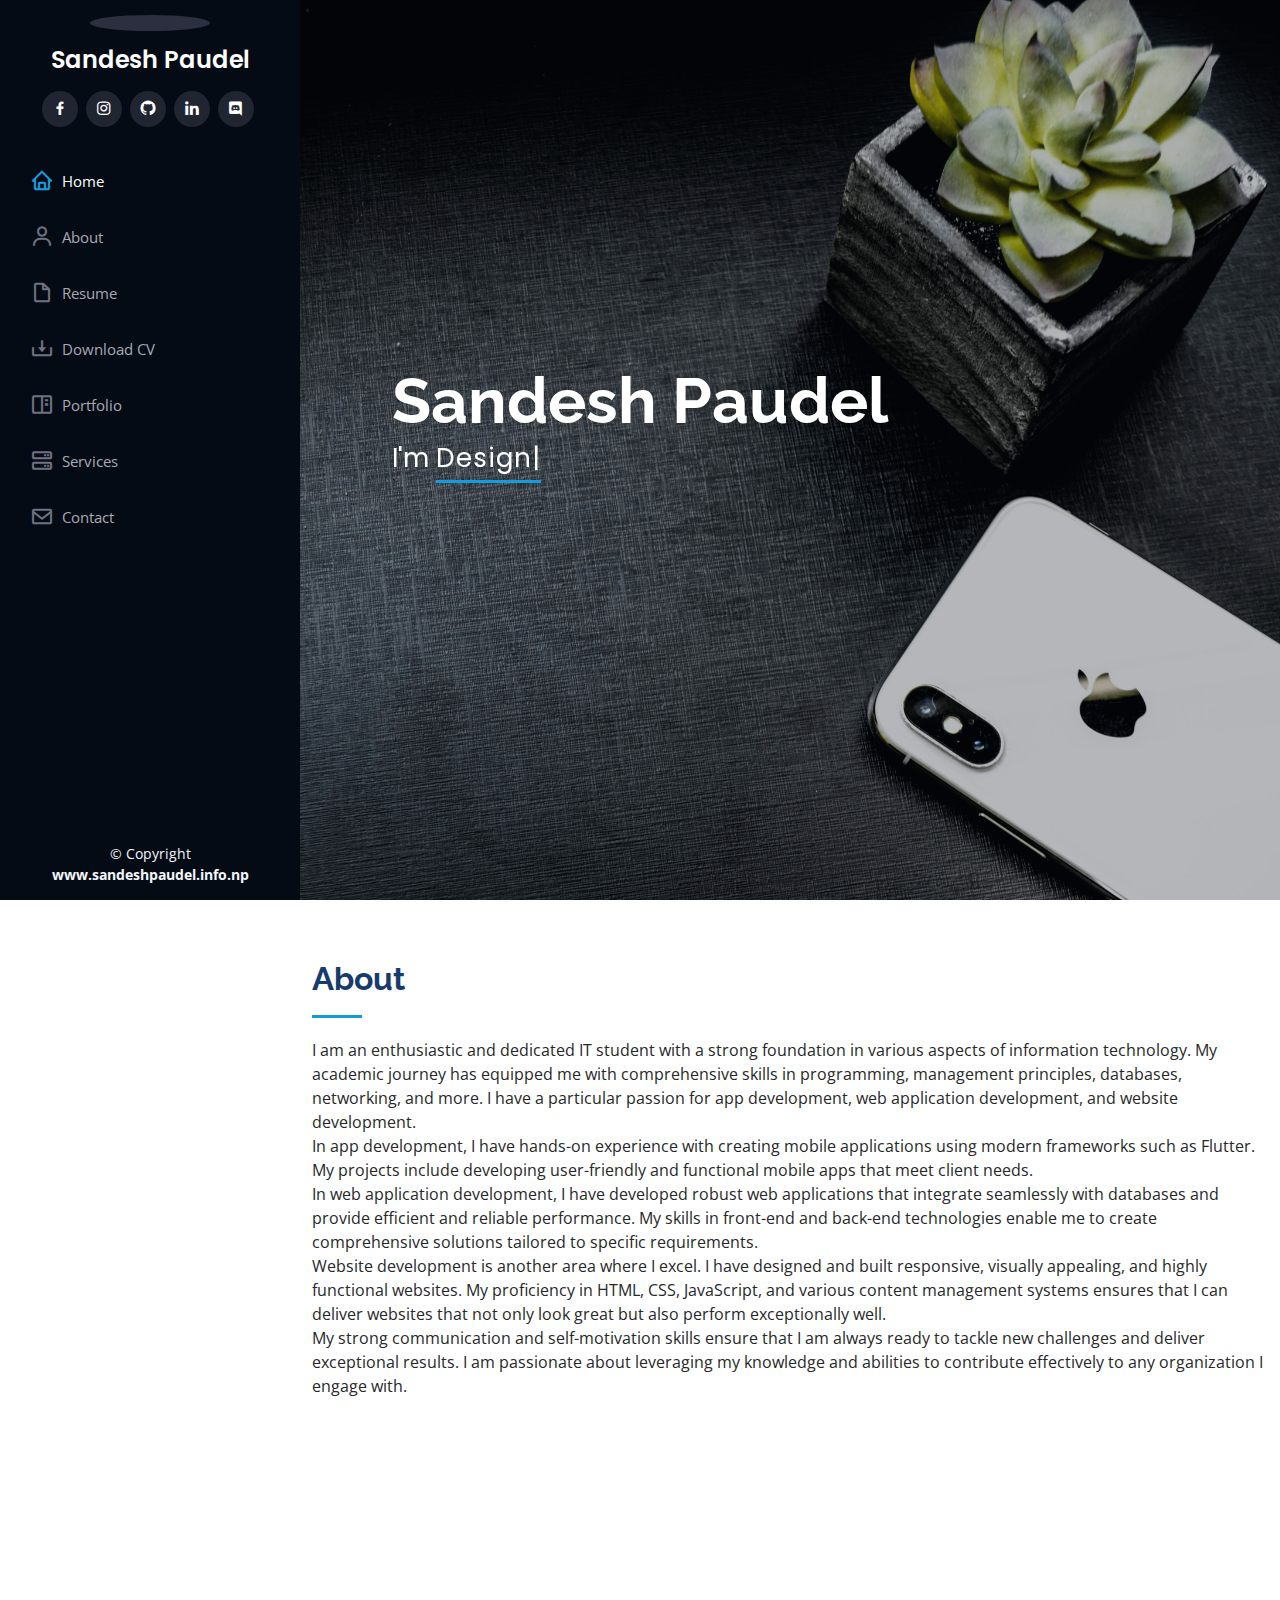
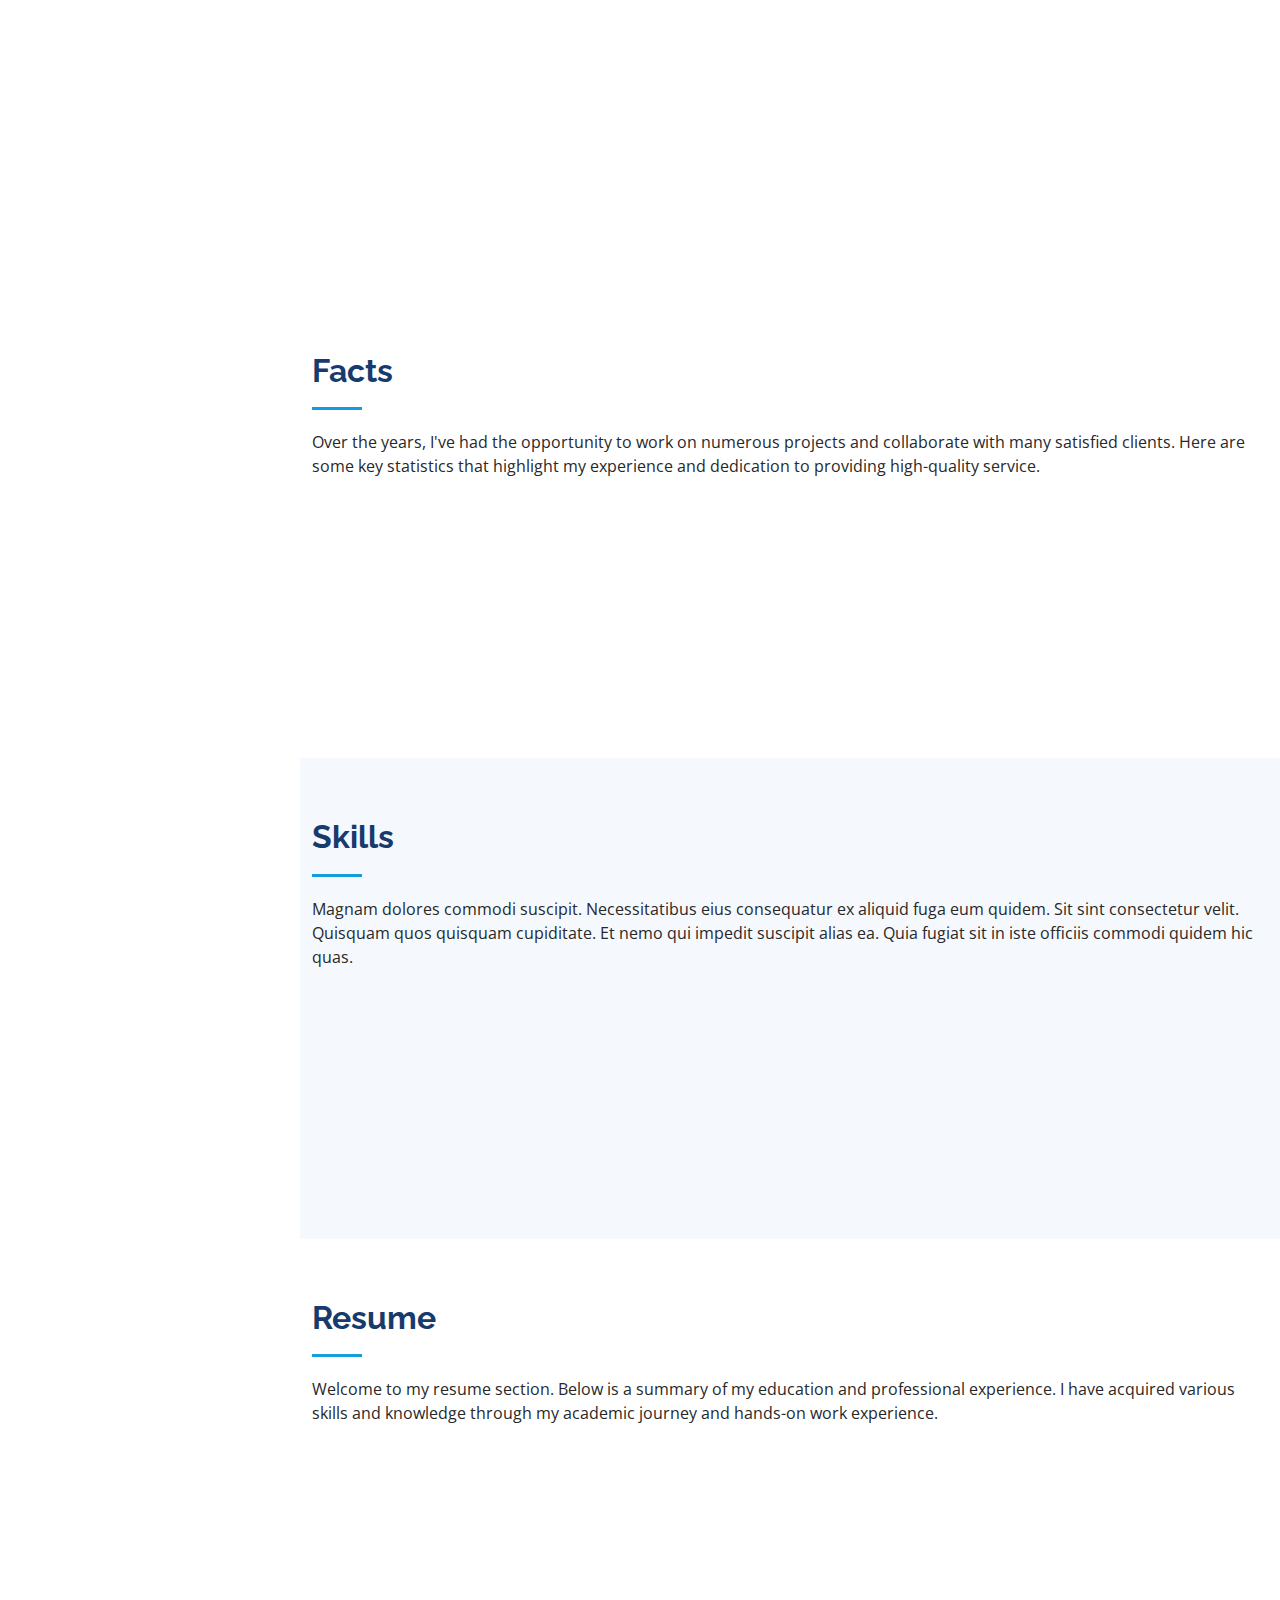
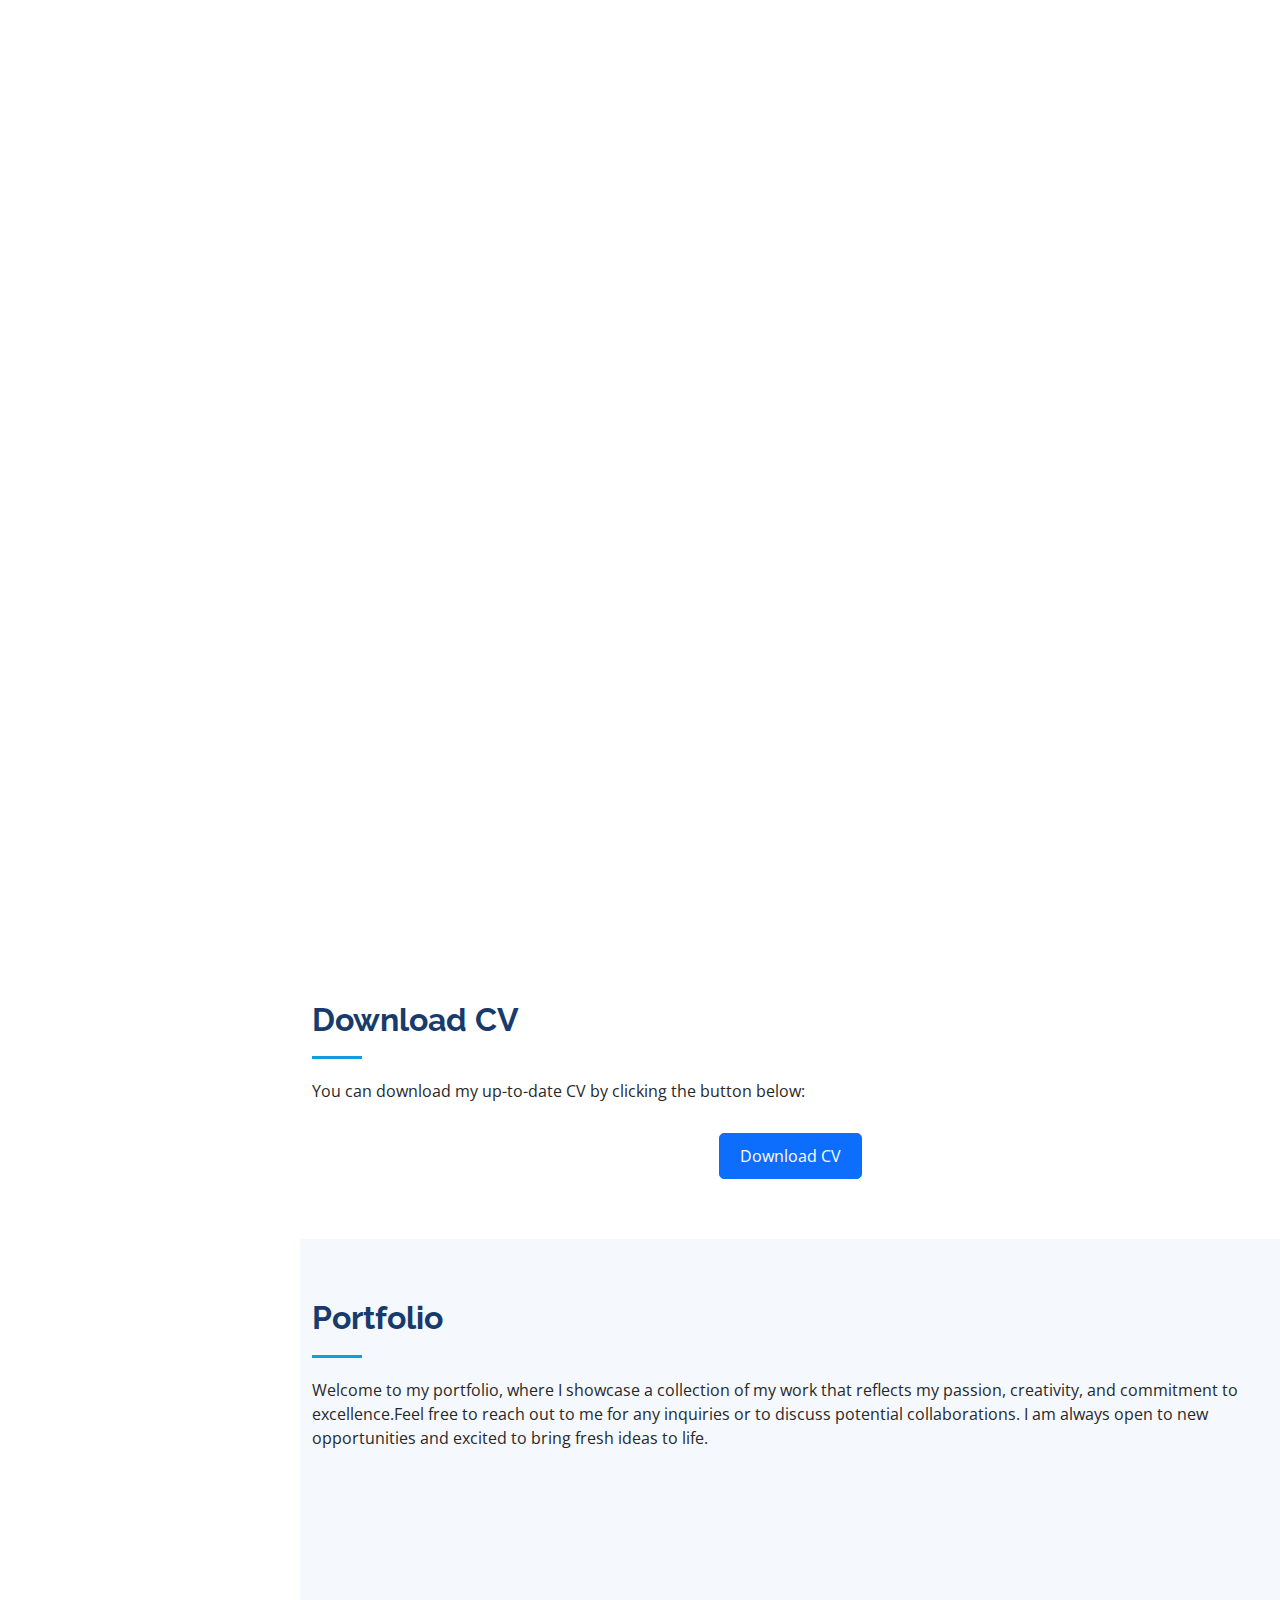
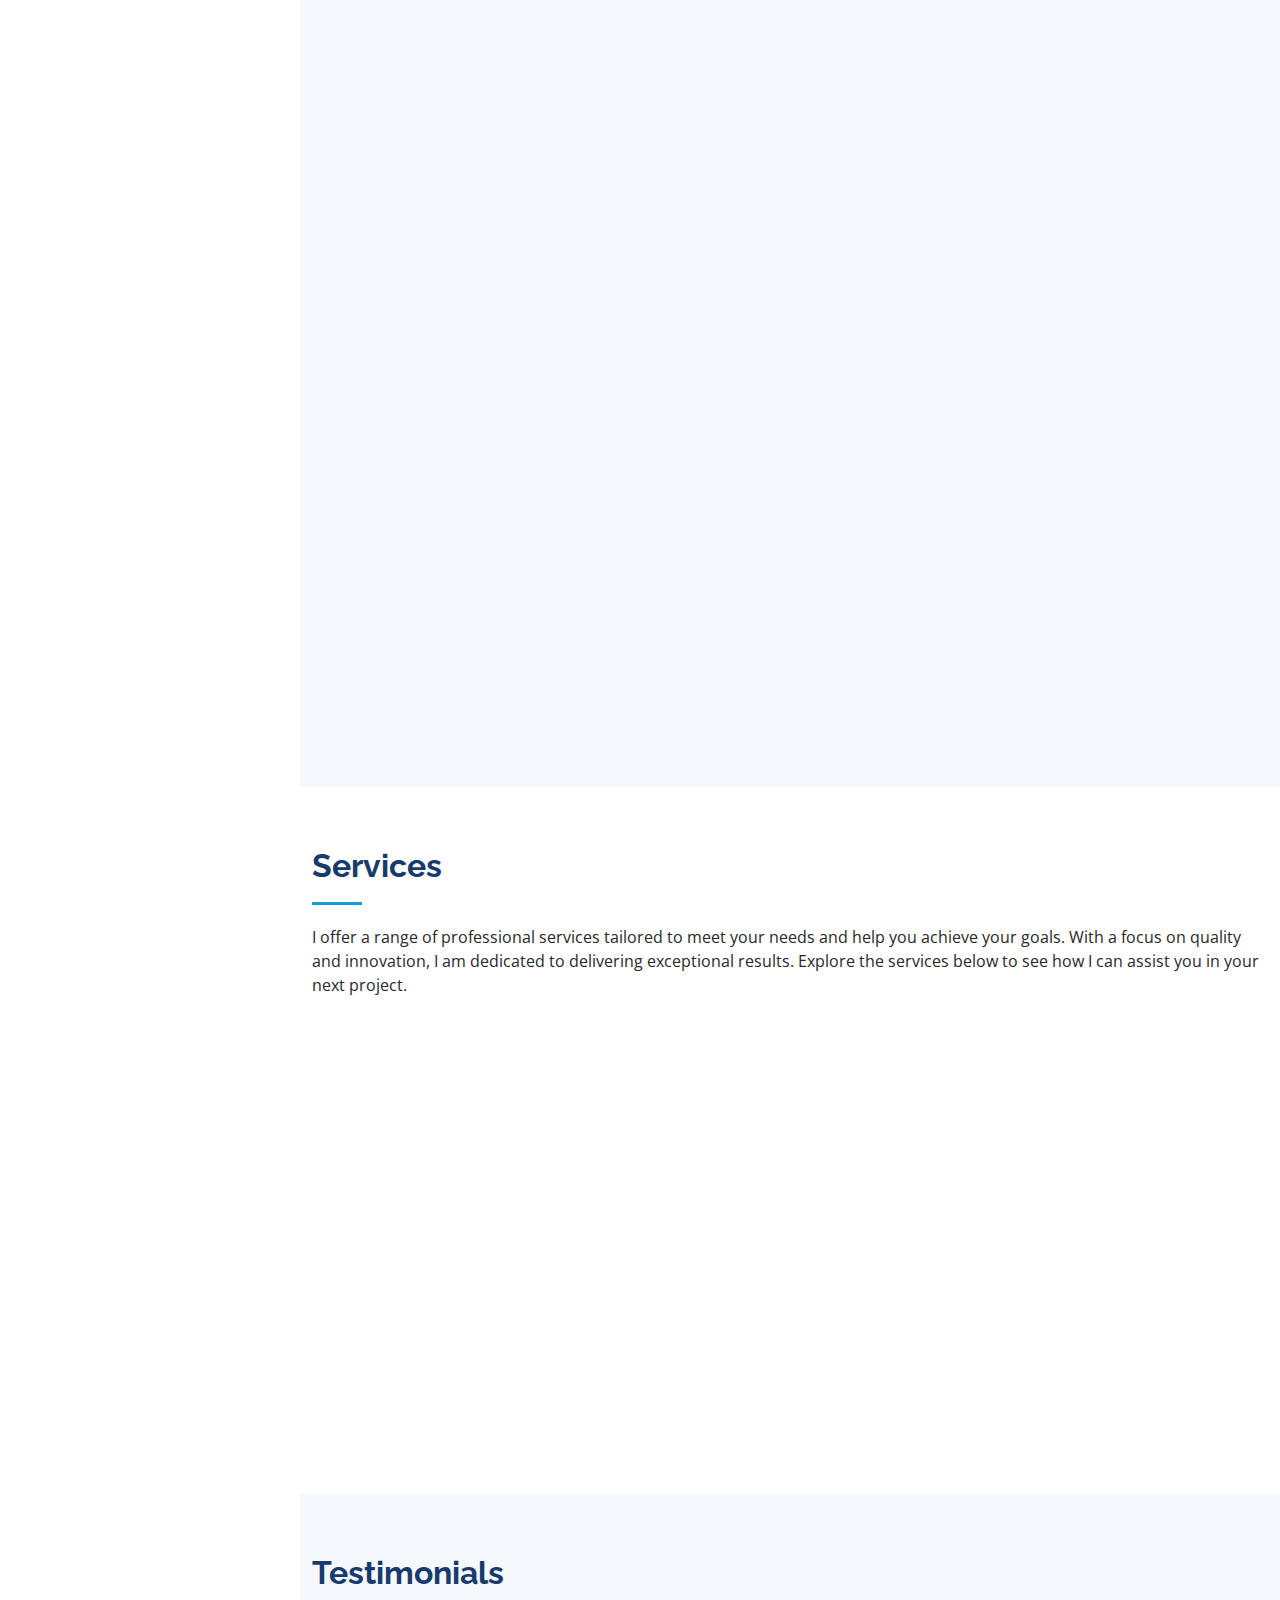
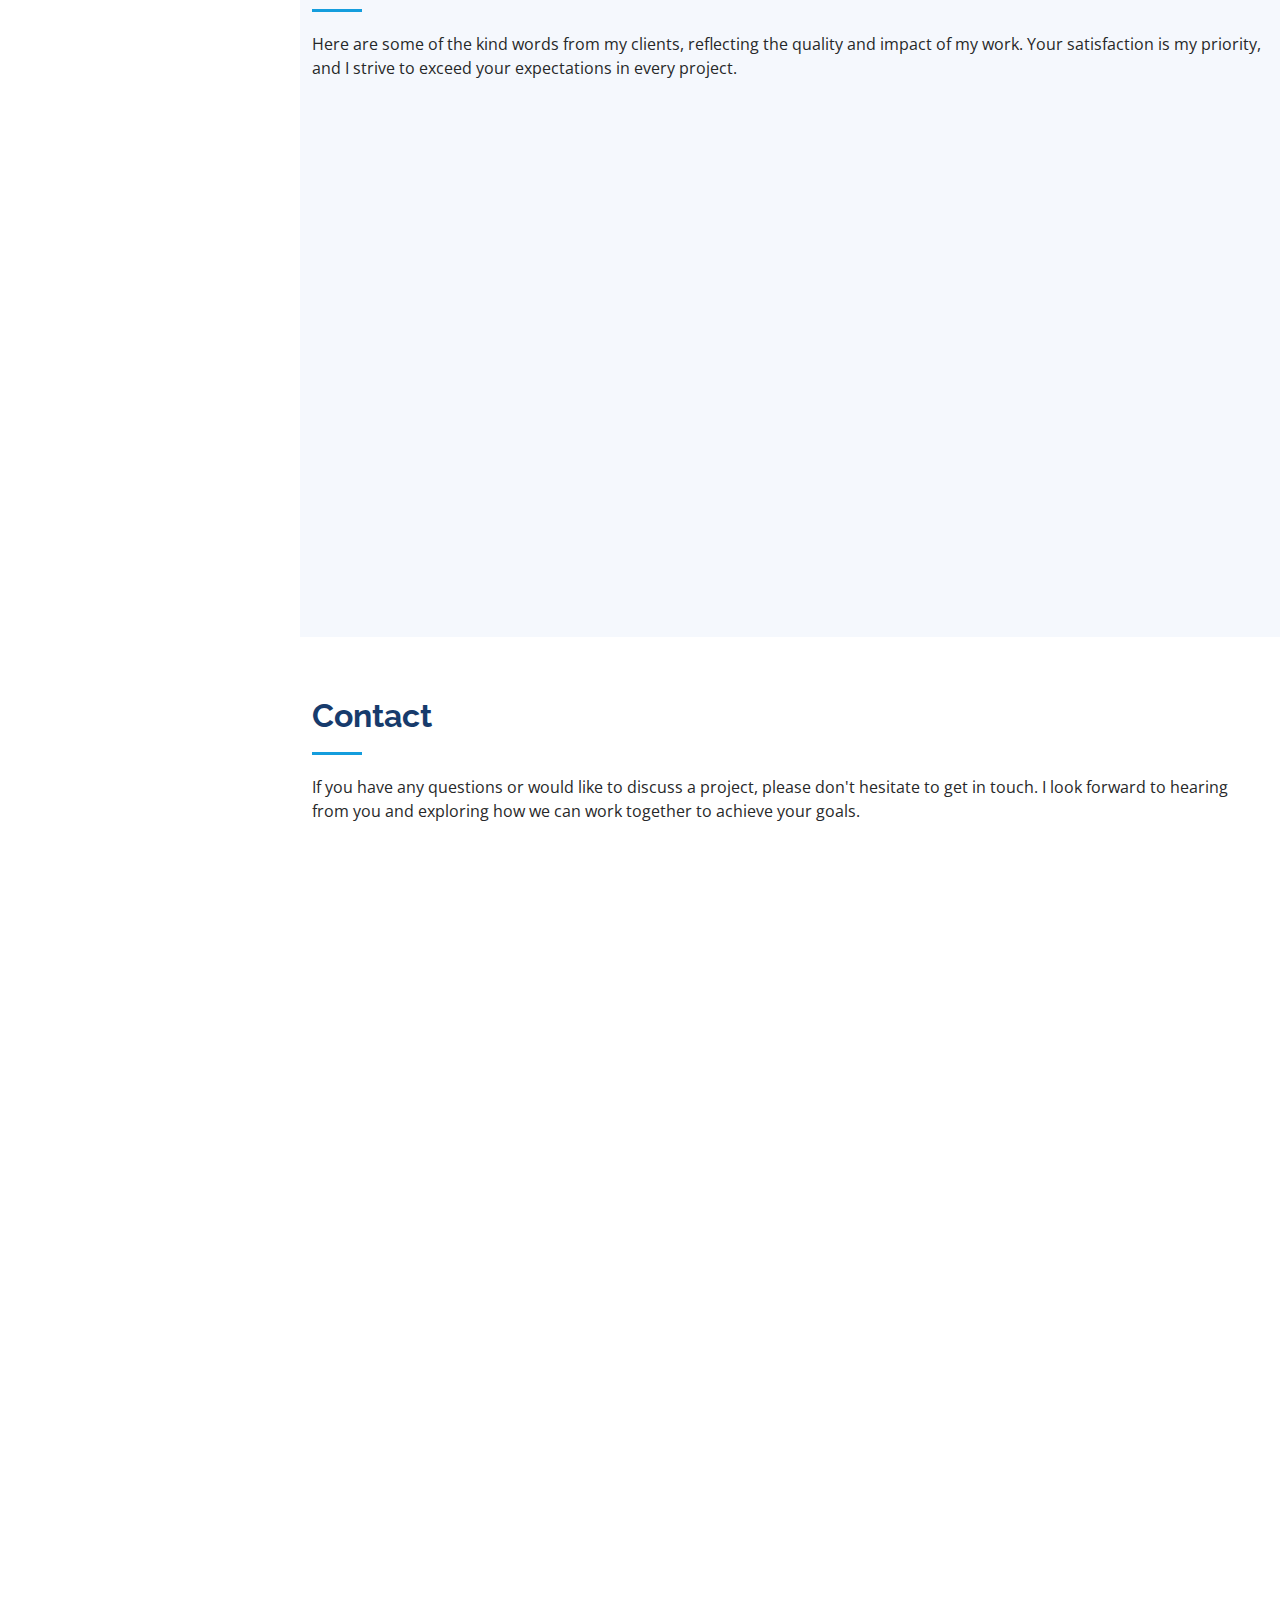
==== index.html @ 64f2ffb6 "New portfolio deployed" ====
<!DOCTYPE html>
<html lang="en">

<head>
  <meta charset="utf-8">
  <meta content="width=device-width, initial-scale=1.0" name="viewport">

  <title>Sandesh Paudel</title>
  <meta content="" name="description">
  <meta content="" name="keywords">

  <!-- Favicons -->
  <link href="assets/img/favicon.ico" rel="icon">
  <link href="assets/img/apple-touch-icon.png" rel="apple-touch-icon">

  <!-- Google Fonts -->
  <link href="https://fonts.googleapis.com/css?family=Open+Sans:300,300i,400,400i,600,600i,700,700i|Raleway:300,300i,400,400i,500,500i,600,600i,700,700i|Poppins:300,300i,400,400i,500,500i,600,600i,700,700i" rel="stylesheet">

  <!-- Vendor CSS Files -->
  <link href="assets/vendor/aos/aos.css" rel="stylesheet">
  <link href="assets/vendor/bootstrap/css/bootstrap.min.css" rel="stylesheet">
  <link href="assets/vendor/bootstrap-icons/bootstrap-icons.css" rel="stylesheet">
  <link href="assets/vendor/boxicons/css/boxicons.min.css" rel="stylesheet">
  <link href="assets/vendor/glightbox/css/glightbox.min.css" rel="stylesheet">
  <link href="assets/vendor/swiper/swiper-bundle.min.css" rel="stylesheet">

  <!-- Template Main CSS File -->
  <link href="assets/css/style.css" rel="stylesheet">


</head>

<body>

  <!-- ======= Mobile nav toggle button ======= -->
  <i class="bi bi-list mobile-nav-toggle d-xl-none"></i>

  <!-- ======= Header ======= -->
  <header id="header">
    <div class="d-flex flex-column">

      <div class="profile">
        <img src="assets/img/sandesh.gif" alt="" class="img-fluid rounded-circle">
        <h1 class="text-light"><a href="index.html">Sandesh Paudel</a></h1>
        <div class="social-links mt-3 text-center">
          <a href="https://www.facebook.com/sandeshpaudel0618" target="_blank" class="facebook"><i class="bx bxl-facebook"></i></a>
          <a href="https://www.instagram.com/_sandesh_paudel" target="_blank" class="instagram"><i class="bx bxl-instagram"></i></a>
          <a href="https://github.com/sandesh123paudel"  target="_blank"class="github"><i class="bx bxl-github"></i></a>
          <a href="https://www.linkedin.com/in/sandeshpaudel" target="_blank" class="linkedin"><i class="bx bxl-linkedin"></i></a>
          <a href="https://discord.com/channels/@conquestor0618"target="_blank"  class="discord"><i class="bx bxl-discord"></i></a>
        </div>
      </div>

      <nav id="navbar" class="nav-menu navbar">
        <ul>
          <li><a href="#hero" class="nav-link scrollto active"><i class="bx bx-home"></i> <span>Home</span></a></li>
          <li><a href="#about" class="nav-link scrollto"><i class="bx bx-user"></i> <span>About</span></a></li>
          <li><a href="#resume" class="nav-link scrollto"><i class="bx bx-file-blank"></i> <span>Resume</span></a></li>
          <li><a href="#cv-download" class="nav-link scrollto"><i class="bx bx-download"></i> <span>Download CV</span></a></li>
          <li><a href="#portfolio" class="nav-link scrollto"><i class="bx bx-book-content"></i> <span>Portfolio</span></a></li>
          <li><a href="#services" class="nav-link scrollto"><i class="bx bx-server"></i> <span>Services</span></a></li>
          <li><a href="#contact" class="nav-link scrollto"><i class="bx bx-envelope"></i> <span>Contact</span></a></li>
        </ul>
      </nav><!-- .nav-menu -->
    </div>
  </header><!-- End Header -->

  <!-- ======= Hero Section ======= -->
  <section id="hero" class="d-flex flex-column justify-content-center align-items-center">
    <div class="hero-container" data-aos="fade-in">
      <h1 style="color: rgb(255, 255, 255);">Sandesh Paudel</h1>
      <p style="color: rgb(255, 255, 255);">I'm <span style="color: rgb(255, 255, 255);" class="typed" data-typed-items="Designer, App Developer, Web Developer, Freelancer, IT Student"></span></p>
    </div>
  </section><!-- End Hero -->
  
  <main id="main">

    <!-- ======= About Section ======= -->
    <section id="about" class="about">
      <div class="container">

        <div class="section-title">
          <h2>About</h2>
          <p>I am an enthusiastic and dedicated IT student with a strong foundation in various aspects of information technology. My academic journey has equipped me with comprehensive skills in programming, management principles, databases, networking, and more. I have a particular passion for app development, web application development, and website development.</p>
          
          <p>In app development, I have hands-on experience with creating mobile applications using modern frameworks such as Flutter. My projects include developing user-friendly and functional mobile apps that meet client needs.</p>
          
          <p>In web application development, I have developed robust web applications that integrate seamlessly with databases and provide efficient and reliable performance. My skills in front-end and back-end technologies enable me to create comprehensive solutions tailored to specific requirements.</p>
          
          <p>Website development is another area where I excel. I have designed and built responsive, visually appealing, and highly functional websites. My proficiency in HTML, CSS, JavaScript, and various content management systems ensures that I can deliver websites that not only look great but also perform exceptionally well.</p>
          
          <p>My strong communication and self-motivation skills ensure that I am always ready to tackle new challenges and deliver exceptional results. I am passionate about leveraging my knowledge and abilities to contribute effectively to any organization I engage with.</p>
        </div>
        

        <div class="row">
          <div class="col-lg-4" data-aos="fade-right">
            <img src="assets/img/testimonials/profile.jpg" class="img-fluid" style=" border-radius: 20px;" alt="">
          </div>
          
          <div class="col-lg-8 pt-2 pt-lg-0 content" data-aos="fade-left">
            <h3 style="color: rgb(0, 0, 0);">Andriod  &amp; Web Developer.</h3>
            <p class="fst-italic"></p>
            <div class="row">
              <div class="col-lg-6">
                <ul>
                  <li><i class="bi bi-chevron-right"></i> <strong>Birthday:</strong> <span>5 Oct 2003</span></li>
                  <li><i class="bi bi-chevron-right"></i> <strong>Website:</strong> <span>www.sandeshpaudel.info.np</span></li>
                  <li><i class="bi bi-chevron-right"></i> <strong>Phone:</strong> <span>+977 9863464699</span></li>
                  <li><i class="bi bi-chevron-right"></i> <strong>City:</strong> <span>Samakhushi Kathmandu</span></li>
                </ul>
              </div>
              <div class="col-lg-6">
                <ul>
                  <li><i class="bi bi-chevron-right"></i> <strong>Age:</strong> <span>21</span></li>
                  <li><i class="bi bi-chevron-right"></i> <strong>Degree:</strong> <span>Under Graduate</span></li>
                  <li><i class="bi bi-chevron-right"></i> <strong>Email:</strong> <span>sandeshpaudel0618@gmail.com</span></li>
                  <li><i class="bi bi-chevron-right"></i> <strong>Freelance:</strong> <span>Available</span></li>
                </ul>
              </div>
            </div>
            <p>
              <!--About continue section-->
            </p>
          </div>
        </div>
        
      </div>
    </section><!-- End About Section -->

 <!-- ======= Facts Section ======= -->
<section id="facts" class="facts">
  <div class="container">

    <div class="section-title">
      <h2>Facts</h2>
      <p>Over the years, I've had the opportunity to work on numerous projects and collaborate with many satisfied clients. Here are some key statistics that highlight my experience and dedication to providing high-quality service.</p>
    </div>

    <div class="row no-gutters">

      <div class="col-lg-3 col-md-6 d-md-flex align-items-md-stretch" data-aos="fade-up">
        <div class="count-box">
          <i class="bi bi-emoji-smile"></i>
          <span data-purecounter-start="0" data-purecounter-end="232" data-purecounter-duration="1" class="purecounter"></span>
          <p><strong>Happy Clients</strong> who have benefited from my services</p>
        </div>
      </div>

      <div class="col-lg-3 col-md-6 d-md-flex align-items-md-stretch" data-aos="fade-up" data-aos-delay="100">
        <div class="count-box">
          <i class="bi bi-journal-richtext"></i>
          <span data-purecounter-start="0" data-purecounter-end="521" data-purecounter-duration="1" class="purecounter"></span>
          <p><strong>Projects</strong> successfully completed</p>
        </div>
      </div>

      <div class="col-lg-3 col-md-6 d-md-flex align-items-md-stretch" data-aos="fade-up" data-aos-delay="200">
        <div class="count-box">
          <i class="bi bi-headset"></i>
          <span data-purecounter-start="0" data-purecounter-end="1453" data-purecounter-duration="1" class="purecounter"></span>
          <p><strong>Hours Of Support</strong> provided to clients</p>
        </div>
      </div>

      <div class="col-lg-3 col-md-6 d-md-flex align-items-md-stretch" data-aos="fade-up" data-aos-delay="300">
        <div class="count-box">
          <i class="bi bi-people"></i>
          <span data-purecounter-start="0" data-purecounter-end="32" data-purecounter-duration="1" class="purecounter"></span>
          <p><strong>Team Members</strong> working diligently to deliver quality</p>
        </div>
      </div>

    </div>

  </div>
</section><!-- End Facts Section -->

    <!-- ======= Skills Section ======= -->
    <section id="skills" class="skills section-bg">
      <div class="container">

        <div class="section-title">
          <h2>Skills</h2>
          <p>Magnam dolores commodi suscipit. Necessitatibus eius consequatur ex aliquid fuga eum quidem. Sit sint consectetur velit. Quisquam quos quisquam cupiditate. Et nemo qui impedit suscipit alias ea. Quia fugiat sit in iste officiis commodi quidem hic quas.</p>
        </div>

        <div class="row skills-content">

          <div class="col-lg-6" data-aos="fade-up">

            <div class="progress">
              <span class="skill">Flutter <i class="val">60%</i></span>
              <div class="progress-bar-wrap">
                <div class="progress-bar" role="progressbar" aria-valuenow="60" aria-valuemin="0" aria-valuemax="100"></div>
              </div>
            </div>

            <div class="progress">
              <span class="skill">Java <i class="val">60%</i></span>
              <div class="progress-bar-wrap">
                <div class="progress-bar" role="progressbar" aria-valuenow="60" aria-valuemin="0" aria-valuemax="100"></div>
              </div>
            </div>

            <div class="progress">
              <span class="skill">Python <i class="val">60%</i></span>
              <div class="progress-bar-wrap">
                <div class="progress-bar" role="progressbar" aria-valuenow="60" aria-valuemin="0" aria-valuemax="100"></div>
              </div>
            </div>

          </div>

          <div class="col-lg-6" data-aos="fade-up" data-aos-delay="100">

            <div class="progress">
              <span class="skill">PHP <i class="val">50%</i></span>
              <div class="progress-bar-wrap">
                <div class="progress-bar" role="progressbar" aria-valuenow="50" aria-valuemin="0" aria-valuemax="100"></div>
              </div>
            </div>

            <div class="progress">
              <span class="skill">C# <i class="val">50%</i></span>
              <div class="progress-bar-wrap">
                <div class="progress-bar" role="progressbar" aria-valuenow="50" aria-valuemin="0" aria-valuemax="100"></div>
              </div>
            </div>

            <div class="progress">
              <span class="skill">C++ <i class="val">55%</i></span>
              <div class="progress-bar-wrap">
                <div class="progress-bar" role="progressbar" aria-valuenow="55" aria-valuemin="0" aria-valuemax="100"></div>
              </div>
            </div>

          </div>

        </div>

      </div>
    </section><!-- End Skills Section -->
    

    <!-- ======= Resume Section ======= -->
<section id="resume" class="resume">
  <div class="container">

    <div class="section-title">
      <h2>Resume</h2>
      <p>Welcome to my resume section. Below is a summary of my education and professional experience. I have acquired various skills and knowledge through my academic journey and hands-on work experience.</p>
    </div>

    <div class="row">
      <div class="col-lg-6" data-aos="fade-up">
        <h3 class="resume-title">Summary</h3>
        <div class="resume-item pb-0">
          <h4>Sandesh Paudel</h4>
          <p><em>Dedicated and detail-oriented professional with a strong background in graphic design and mobile app development. Proven ability to manage projects and deliver high-quality results on time.</em></p>
          <ul>
            <li>Samakhushi Ranibari, Kathmandu</li>
            <li>+977 9863464699</li>
            <li>sandeshpaudel0618@gmail.com</li>
          </ul>
        </div>

        <h3 class="resume-title">Education</h3>
        <div class="resume-item">
          <h4>Secondary Education Certificate (SEE)</h4>
          <h5>2018</h5>
          <p><em>Patriot English Medium School, Bardiya</em></p>
          <p>Graduated with excellent grades, demonstrating strong academic performance and participation in various extracurricular activities.</p>
        </div>
        <div class="resume-item">
          <h4>10+2 (NEB)</h4>
          <h5>2018-2021</h5>
          <p><em>Ambition Academy, Mid Baneshwor, Kathmandu</em></p>
          <p>Completed higher secondary education with a focus on science, achieving high marks and engaging in science-related projects and events.</p>
        </div>
        <div class="resume-item">
          <h4>BSc (Hons) Computing</h4>
          <h5>2021 Feb - Present</h5>
          <p><em>The British College (Leeds Beckett University), Thapathali, Kathmandu</em></p>
          <p>Pursuing a degree in computing with a strong focus on software development, data structures, and algorithms, while actively participating in college events and seminars.</p>
        </div>
      </div>
      <div class="col-lg-6" data-aos="fade-up" data-aos-delay="100">
        <h3 class="resume-title">Professional Experience</h3>
        <div class="resume-item">
          <h4>Mobile App Developer Intern</h4>
          <h5>2 Aug 2023 - 19 Jan 2024</h5>
          <p><em>OCG Software, Jhamshikhel, Lalitpur</em></p>
          <ul>
            <li>Worked on application development using Flutter for both Android and iOS platforms</li>
            <li>Developed user interfaces and integrated backend services</li>
            <li>Participated in web application development and product management tasks</li>
            <li>Contributed to the company's product "Mero Discounts" by enhancing application features and performance</li>
            <li>Collaborated with a cross-functional team to design, develop, and launch new features</li>
          </ul>
        </div>
      </div>
    </div>

  </div>
</section><!-- End Resume Section -->


<section id="cv-download">
  <div class="container">
    <div class="section-title">
      <h2>Download CV</h2>
      <p>You can download my up-to-date CV by clicking the button below:</p>
    </div>
    <div class="text-center">
      <a href="SandeshPaudel_CV.pdf" download class="btn btn-primary">Download CV</a>
    </div>
  </div>
</section>


    <!-- ======= Portfolio Section ======= -->
    <section id="portfolio" class="portfolio section-bg">
      <div class="container">

        <div class="section-title">
          <h2>Portfolio</h2>
          <p>Welcome to my portfolio, where I showcase a collection of my work that reflects my passion, creativity, and commitment to excellence.Feel free to reach out to me for any inquiries or to discuss potential collaborations. I am always open to new opportunities and excited to bring fresh ideas to life.</p>
        </div>

        <div class="row" data-aos="fade-up">
          <div class="col-lg-12 d-flex justify-content-center">
            <ul id="portfolio-flters">
              <li data-filter="*" class="filter-active">All</li>
              <li data-filter=".filter-app">App</li>
              <li data-filter=".filter-card">Card</li>
              <li data-filter=".filter-web">Web</li>
            </ul>
          </div>
        </div>

        <div class="row portfolio-container" data-aos="fade-up" data-aos-delay="100">

          <div class="col-lg-4 col-md-6 portfolio-item filter-app">
            <div class="portfolio-wrap">
              <img src="assets/img/portfolio/portfolio-1.jpg" class="img-fluid" alt="">
              <div class="portfolio-links">
                <a href="assets/img/portfolio/portfolio-1.jpg" data-gallery="portfolioGallery" class="portfolio-lightbox" title="App 1"><i class="bx bx-plus"></i></a>
                <a href="portfolio-details.html" title="More Details"><i class="bx bx-link"></i></a>
              </div>
            </div>
          </div>

          <div class="col-lg-4 col-md-6 portfolio-item filter-web">
            <div class="portfolio-wrap">
              <img src="assets/img/portfolio/portfolio-2.jpg" class="img-fluid" alt="">
              <div class="portfolio-links">
                <a href="assets/img/portfolio/portfolio-2.jpg" data-gallery="portfolioGallery" class="portfolio-lightbox" title="Web 3"><i class="bx bx-plus"></i></a>
                <a href="portfolio-details.html" title="More Details"><i class="bx bx-link"></i></a>
              </div>
            </div>
          </div>

          <div class="col-lg-4 col-md-6 portfolio-item filter-app">
            <div class="portfolio-wrap">
              <img src="assets/img/portfolio/portfolio-3.jpg" class="img-fluid" alt="">
              <div class="portfolio-links">
                <a href="assets/img/portfolio/portfolio-3.jpg" data-gallery="portfolioGallery" class="portfolio-lightbox" title="App 2"><i class="bx bx-plus"></i></a>
                <a href="portfolio-details.html" title="More Details"><i class="bx bx-link"></i></a>
              </div>
            </div>
          </div>

          <div class="col-lg-4 col-md-6 portfolio-item filter-card">
            <div class="portfolio-wrap">
              <img src="assets/img/portfolio/portfolio-4.jpg" class="img-fluid" alt="">
              <div class="portfolio-links">
                <a href="assets/img/portfolio/portfolio-4.jpg" data-gallery="portfolioGallery" class="portfolio-lightbox" title="Card 2"><i class="bx bx-plus"></i></a>
                <a href="portfolio-details.html" title="More Details"><i class="bx bx-link"></i></a>
              </div>
            </div>
          </div>

          <div class="col-lg-4 col-md-6 portfolio-item filter-web">
            <div class="portfolio-wrap">
              <img src="assets/img/portfolio/portfolio-5.jpg" class="img-fluid" alt="">
              <div class="portfolio-links">
                <a href="assets/img/portfolio/portfolio-5.jpg" data-gallery="portfolioGallery" class="portfolio-lightbox" title="Web 2"><i class="bx bx-plus"></i></a>
                <a href="portfolio-details.html" title="More Details"><i class="bx bx-link"></i></a>
              </div>
            </div>
          </div>

          <div class="col-lg-4 col-md-6 portfolio-item filter-app">
            <div class="portfolio-wrap">
              <img src="assets/img/portfolio/portfolio-6.jpg" class="img-fluid" alt="">
              <div class="portfolio-links">
                <a href="assets/img/portfolio/portfolio-6.jpg" data-gallery="portfolioGallery" class="portfolio-lightbox" title="App 3"><i class="bx bx-plus"></i></a>
                <a href="portfolio-details.html" title="More Details"><i class="bx bx-link"></i></a>
              </div>
            </div>
          </div>

          <div class="col-lg-4 col-md-6 portfolio-item filter-card">
            <div class="portfolio-wrap">
              <img src="assets/img/portfolio/portfolio-7.jpg" class="img-fluid" alt="">
              <div class="portfolio-links">
                <a href="assets/img/portfolio/portfolio-7.jpg" data-gallery="portfolioGallery" class="portfolio-lightbox" title="Card 1"><i class="bx bx-plus"></i></a>
                <a href="portfolio-details.html" title="More Details"><i class="bx bx-link"></i></a>
              </div>
            </div>
          </div>

          <div class="col-lg-4 col-md-6 portfolio-item filter-card">
            <div class="portfolio-wrap">
              <img src="assets/img/portfolio/portfolio-8.jpg" class="img-fluid" alt="">
              <div class="portfolio-links">
                <a href="assets/img/portfolio/portfolio-8.jpg" data-gallery="portfolioGallery" class="portfolio-lightbox" title="Card 3"><i class="bx bx-plus"></i></a>
                <a href="portfolio-details.html" title="More Details"><i class="bx bx-link"></i></a>
              </div>
            </div>
          </div>

          <div class="col-lg-4 col-md-6 portfolio-item filter-web">
            <div class="portfolio-wrap">
              <img src="assets/img/portfolio/portfolio-9.jpg" class="img-fluid" alt="">
              <div class="portfolio-links">
                <a href="assets/img/portfolio/portfolio-9.jpg" data-gallery="portfolioGallery" class="portfolio-lightbox" title="Web 3"><i class="bx bx-plus"></i></a>
                <a href="portfolio-details.html" title="More Details"><i class="bx bx-link"></i></a>
              </div>
            </div>
          </div>

        </div>

      </div>
    </section><!-- End Portfolio Section -->

    <!-- ======= Services Section ======= -->
<section id="services" class="services">
  <div class="container">

    <div class="section-title">
      <h2>Services</h2>
      <p>I offer a range of professional services tailored to meet your needs and help you achieve your goals. With a focus on quality and innovation, I am dedicated to delivering exceptional results. Explore the services below to see how I can assist you in your next project.</p>
    </div>

    <div class="row">
      <div class="col-lg-4 col-md-6 icon-box" data-aos="fade-up">
        <div class="icon"><i class="bi bi-briefcase"></i></div>
        <h4 class="title"><a href="">Website Development</a></h4>
        <p class="description">Creating responsive and user-friendly websites tailored to your business needs, ensuring optimal performance and a seamless user experience.</p>
      </div>
      <div class="col-lg-4 col-md-6 icon-box" data-aos="fade-up" data-aos-delay="100">
        <div class="icon"><i class="bi bi-card-checklist"></i></div>
        <h4 class="title"><a href="">Web Application Development</a></h4>
        <p class="description">Developing robust web applications using the latest technologies to streamline your business operations and improve efficiency.</p>
      </div>
      <div class="col-lg-4 col-md-6 icon-box" data-aos="fade-up" data-aos-delay="200">
        <div class="icon"><i class="bi bi-bar-chart"></i></div>
        <h4 class="title"><a href="">App Development</a></h4>
        <p class="description">Designing and developing mobile apps that provide an engaging and intuitive user experience across various platforms.</p>
      </div>
      <div class="col-lg-4 col-md-6 icon-box" data-aos="fade-up" data-aos-delay="300">
        <div class="icon"><i class="bi bi-binoculars"></i></div>
        <h4 class="title"><a href="">Product Design</a></h4>
        <p class="description">Offering end-to-end product design services, from initial concept to final prototype, ensuring functionality and aesthetic appeal.</p>
      </div>
      <div class="col-lg-4 col-md-6 icon-box" data-aos="fade-up" data-aos-delay="400">
        <div class="icon"><i class="bi bi-brightness-high"></i></div>
        <h4 class="title"><a href="">Graphic Design</a></h4>
        <p class="description">Providing creative graphic design solutions that enhance your brand identity and communicate your message effectively.</p>
      </div>
      <div class="col-lg-4 col-md-6 icon-box" data-aos="fade-up" data-aos-delay="500">
        <div class="icon"><i class="bi bi-calendar4-week"></i></div>
        <h4 class="title"><a href="">Digital Marketing</a></h4>
        <p class="description">Implementing comprehensive digital marketing strategies to boost your online presence and drive business growth.</p>
      </div>
    </div>

  </div>
</section><!-- End Services Section -->

<!-- ======= Testimonials Section ======= -->
<section id="testimonials" class="testimonials section-bg">
  <div class="container">

    <div class="section-title">
      <h2>Testimonials</h2>
      <p>Here are some of the kind words from my clients, reflecting the quality and impact of my work. Your satisfaction is my priority, and I strive to exceed your expectations in every project.</p>
    </div>

    <div class="testimonials-slider swiper" data-aos="fade-up" data-aos-delay="100">
      <div class="swiper-wrapper">

        <div class="swiper-slide">
          <div class="testimonial-item" data-aos="fade-up">
            <p>
              <i class="bx bxs-quote-alt-left quote-icon-left"></i>
              The website development services provided were outstanding. The team understood our needs and delivered a user-friendly and visually appealing website. Their attention to detail is commendable.
              <i class="bx bxs-quote-alt-right quote-icon-right"></i>
            </p>
            <img src="assets/img/testimonials/testimonials-1.jpg" class="testimonial-img" alt="">
            <h3>Ravi Sharma</h3>
            <h4>CEO, Tech Innovators</h4>
          </div>
        </div><!-- End testimonial item -->

        <div class="swiper-slide">
          <div class="testimonial-item" data-aos="fade-up" data-aos-delay="100">
            <p>
              <i class="bx bxs-quote-alt-left quote-icon-left"></i>
              The mobile app they developed for our business has significantly improved our customer engagement. The team's expertise in app development is evident in the final product.
              <i class="bx bxs-quote-alt-right quote-icon-right"></i>
            </p>
            <img src="assets/img/testimonials/testimonials-2.jpg" class="testimonial-img" alt="">
            <h3>Sarita Joshi</h3>
            <h4>Product Manager, Retail Pro</h4>
          </div>
        </div><!-- End testimonial item -->

        <div class="swiper-slide">
          <div class="testimonial-item" data-aos="fade-up" data-aos-delay="200">
            <p>
              <i class="bx bxs-quote-alt-left quote-icon-left"></i>
              The graphic design services exceeded our expectations. The creative designs truly captured the essence of our brand and have been a great hit with our audience.
              <i class="bx bxs-quote-alt-right quote-icon-right"></i>
            </p>
            <img src="assets/img/testimonials/testimonials-3.jpg" class="testimonial-img" alt="">
            <h3>Susmita Thapa</h3>
            <h4>Marketing Head, Himalayan Crafts</h4>
          </div>
        </div><!-- End testimonial item -->

        <div class="swiper-slide">
          <div class="testimonial-item" data-aos="fade-up" data-aos-delay="300">
            <p>
              <i class="bx bxs-quote-alt-left quote-icon-left"></i>
              We were impressed with the team's dedication and expertise in web application development. They delivered a robust and efficient solution that has greatly improved our workflow.
              <i class="bx bxs-quote-alt-right quote-icon-right"></i>
            </p>
            <img src="assets/img/testimonials/testimonials-4.jpg" class="testimonial-img" alt="">
            <h3>Ramesh Karki</h3>
            <h4>Operations Manager, Everest Solutions</h4>
          </div>
        </div><!-- End testimonial item -->

        <div class="swiper-slide">
          <div class="testimonial-item" data-aos="fade-up" data-aos-delay="400">
            <p>
              <i class="bx bxs-quote-alt-left quote-icon-left"></i>
              Their product design services were exceptional. The team took our vision and transformed it into a tangible product that has received positive feedback from our customers.
              <i class="bx bxs-quote-alt-right quote-icon-right"></i>
            </p>
            <img src="assets/img/testimonials/testimonials-5.jpg" class="testimonial-img" alt="">
            <h3>Mukesh Rai</h3>
            <h4>Founder, GreenTech Innovations</h4>
          </div>
        </div><!-- End testimonial item -->

      </div>
      <div class="swiper-pagination"></div>
    </div>

  </div>
</section><!-- End Testimonials Section -->


    <!-- ======= Contact Section ======= -->
    <section id="contact" class="contact">
      <div class="container">
    
        <div class="section-title">
          <h2>Contact</h2>
          <p>If you have any questions or would like to discuss a project, please don't hesitate to get in touch. I look forward to hearing from you and exploring how we can work together to achieve your goals.</p>
        </div>
    
        <div class="row" data-aos="fade-in">
    
          <div class="col-lg-5 d-flex align-items-stretch">
            <div class="info">
              <div class="address">
                <i class="bi bi-geo-alt"></i>
                <h4>Location:</h4>
                <p>Samakhushi Ranibari, Kathmandu</p>
              </div>
    
              <div class="email">
                <i class="bi bi-envelope"></i>
                <h4>Email:</h4>
                <p>sandeshpaudel0618@gmail.com</p>
              </div>
    
              <div class="phone">
                <i class="bi bi-phone"></i>
                <h4>Call:</h4>
                <p>+977 9863464699</p>
              </div>
    
              <iframe src="https://www.google.com/maps/embed?pb=!1m18!1m12!1m3!1d989.6768786722885!2d85.31816315480327!3d27.73288352632705!2m3!1f0!2f0!3f0!3m2!1i1024!2i768!4f13.1!3m3!1m2!1s0x39eb19216bc294ad%3A0x21e399d1ded007ee!2zUDhNOSs0M1csIOCksOCkvuCkqOClgOCkrOCkvuCksOClgCDgpK7gpL7gpLDgpY3gpJcsIEthdGhtYW5kdSA0NDYxMQ!5e0!3m2!1sen!2snp!4v1695351686352!5m2!1sen!2snp" width="400" height="300" style="border:0;" allowfullscreen="" loading="lazy" referrerpolicy="no-referrer-when-downgrade"></iframe>
            </div>
          </div>
    
          <div class="col-lg-7 mt-5 mt-lg-0 d-flex align-items-stretch">
            <form action="forms/contact.php" method="post" role="form" class="php-email-form">
              <div class="row">
                <div class="form-group col-md-6">
                  <label for="name">Your Name</label>
                  <input type="text" name="name" class="form-control" id="name" required>
                </div>
                <div class="form-group col-md-6">
                  <label for="email">Your Email</label>
                  <input type="email" class="form-control" name="email" id="email" required>
                </div>
              </div>
              <div class="form-group">
                <label for="subject">Subject</label>
                <input type="text" class="form-control" name="subject" id="subject" required>
              </div>
              <div class="form-group">
                <label for="message">Message</label>
                <textarea class="form-control" name="message" rows="10" required></textarea>
              </div>
              <div class="my-3">
                <div class="loading">Loading</div>
                <div class="error-message"></div>
                <div class="sent-message">Your message has been sent. Thank you!</div>
              </div>
              <div class="text-center"><button type="submit">Send Message</button></div>
            </form>
          </div>
    
        </div>
    
      </div>
    </section><!-- End Contact Section -->
    
  </main><!-- End #main -->

  <!-- ======= Footer ======= -->
  <footer id="footer">
    <div class="container">
      <div class="copyright">
        &copy; Copyright <strong><span>www.sandeshpaudel.info.np</span></strong>
      </div>
     
    </div>
  </footer><!-- End  Footer -->

  <a href="#" class="back-to-top d-flex align-items-center justify-content-center"><i class="bi bi-arrow-up-short"></i></a>

  <!-- Vendor JS Files -->
  <script src="assets/vendor/purecounter/purecounter_vanilla.js"></script>
  <script src="assets/vendor/aos/aos.js"></script>
  <script src="assets/vendor/bootstrap/js/bootstrap.bundle.min.js"></script>
  <script src="assets/vendor/glightbox/js/glightbox.min.js"></script>
  <script src="assets/vendor/isotope-layout/isotope.pkgd.min.js"></script>
  <script src="assets/vendor/swiper/swiper-bundle.min.js"></script>
  <script src="assets/vendor/typed.js/typed.min.js"></script>
  <script src="assets/vendor/waypoints/noframework.waypoints.js"></script>
  <script src="assets/vendor/php-email-form/validate.js"></script>

  <!-- Template Main JS File -->
  <script src="assets/js/main.js"></script>

</body>

</html>
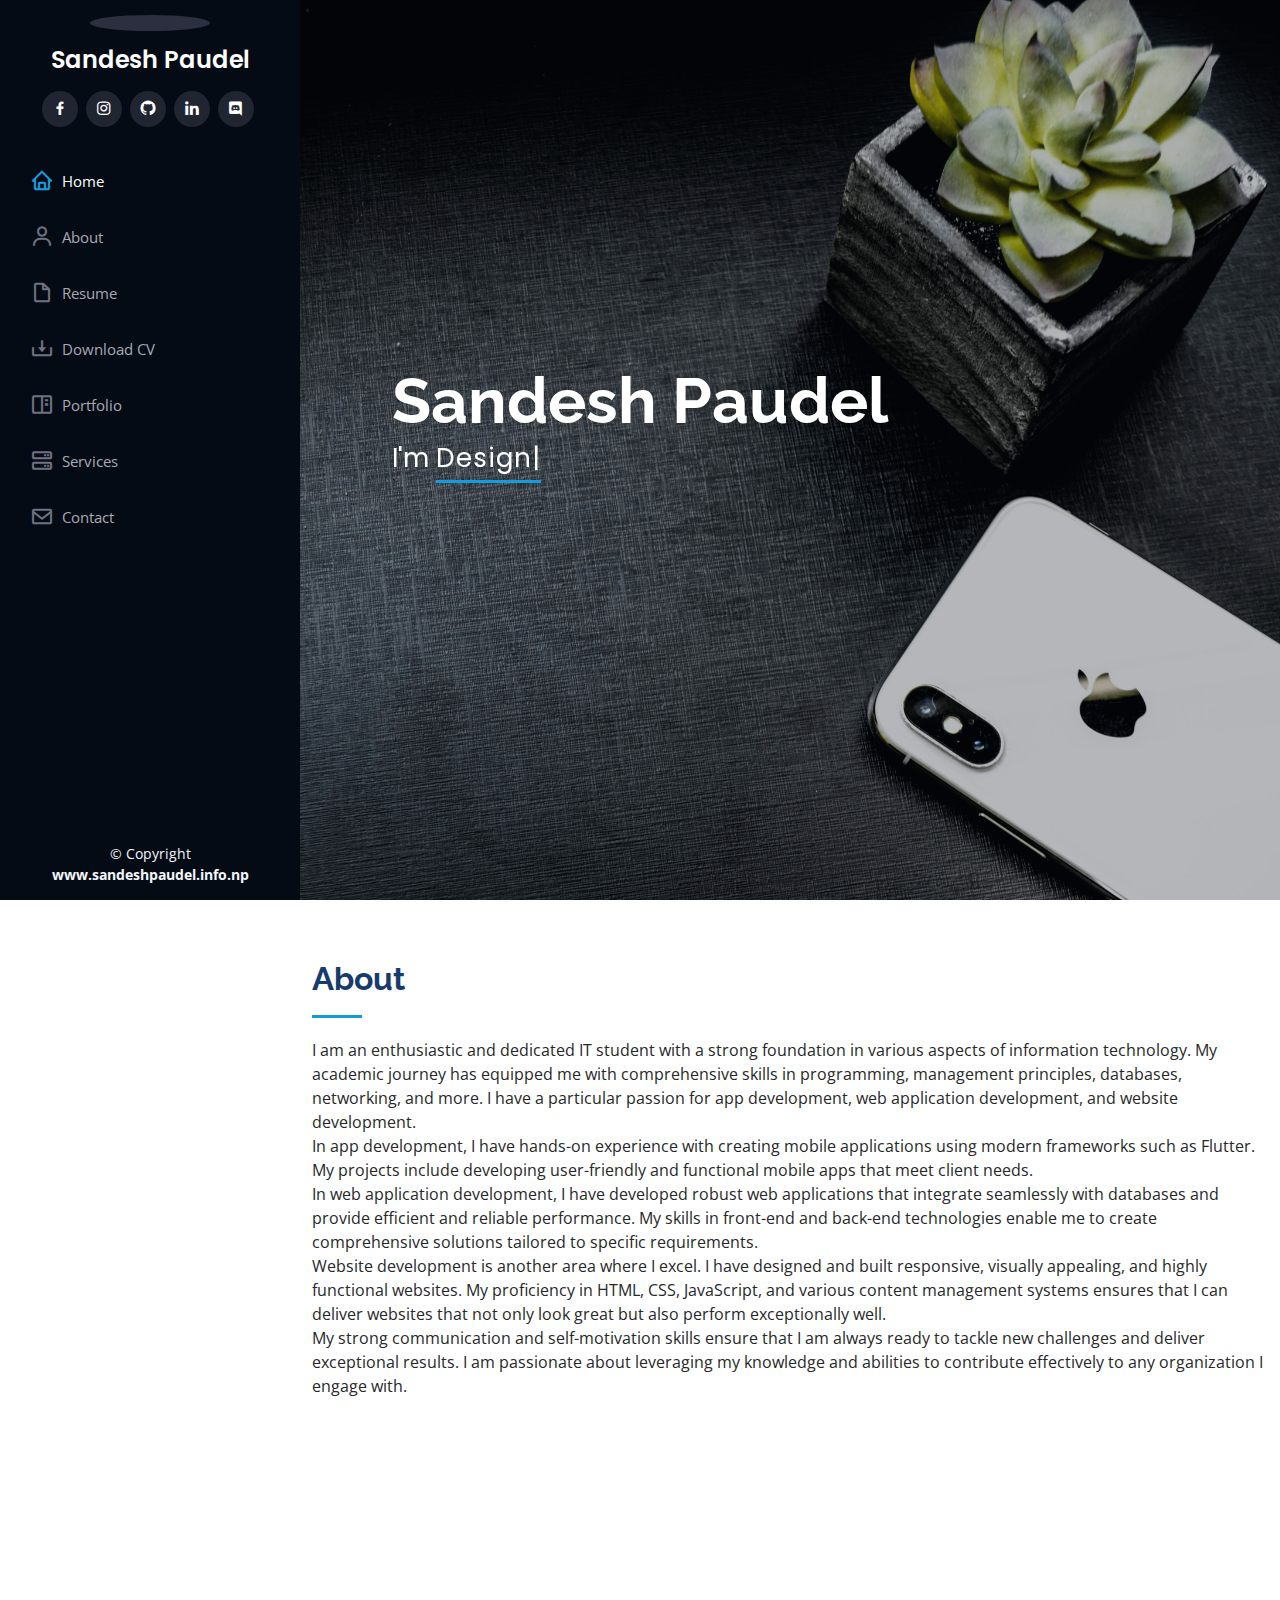
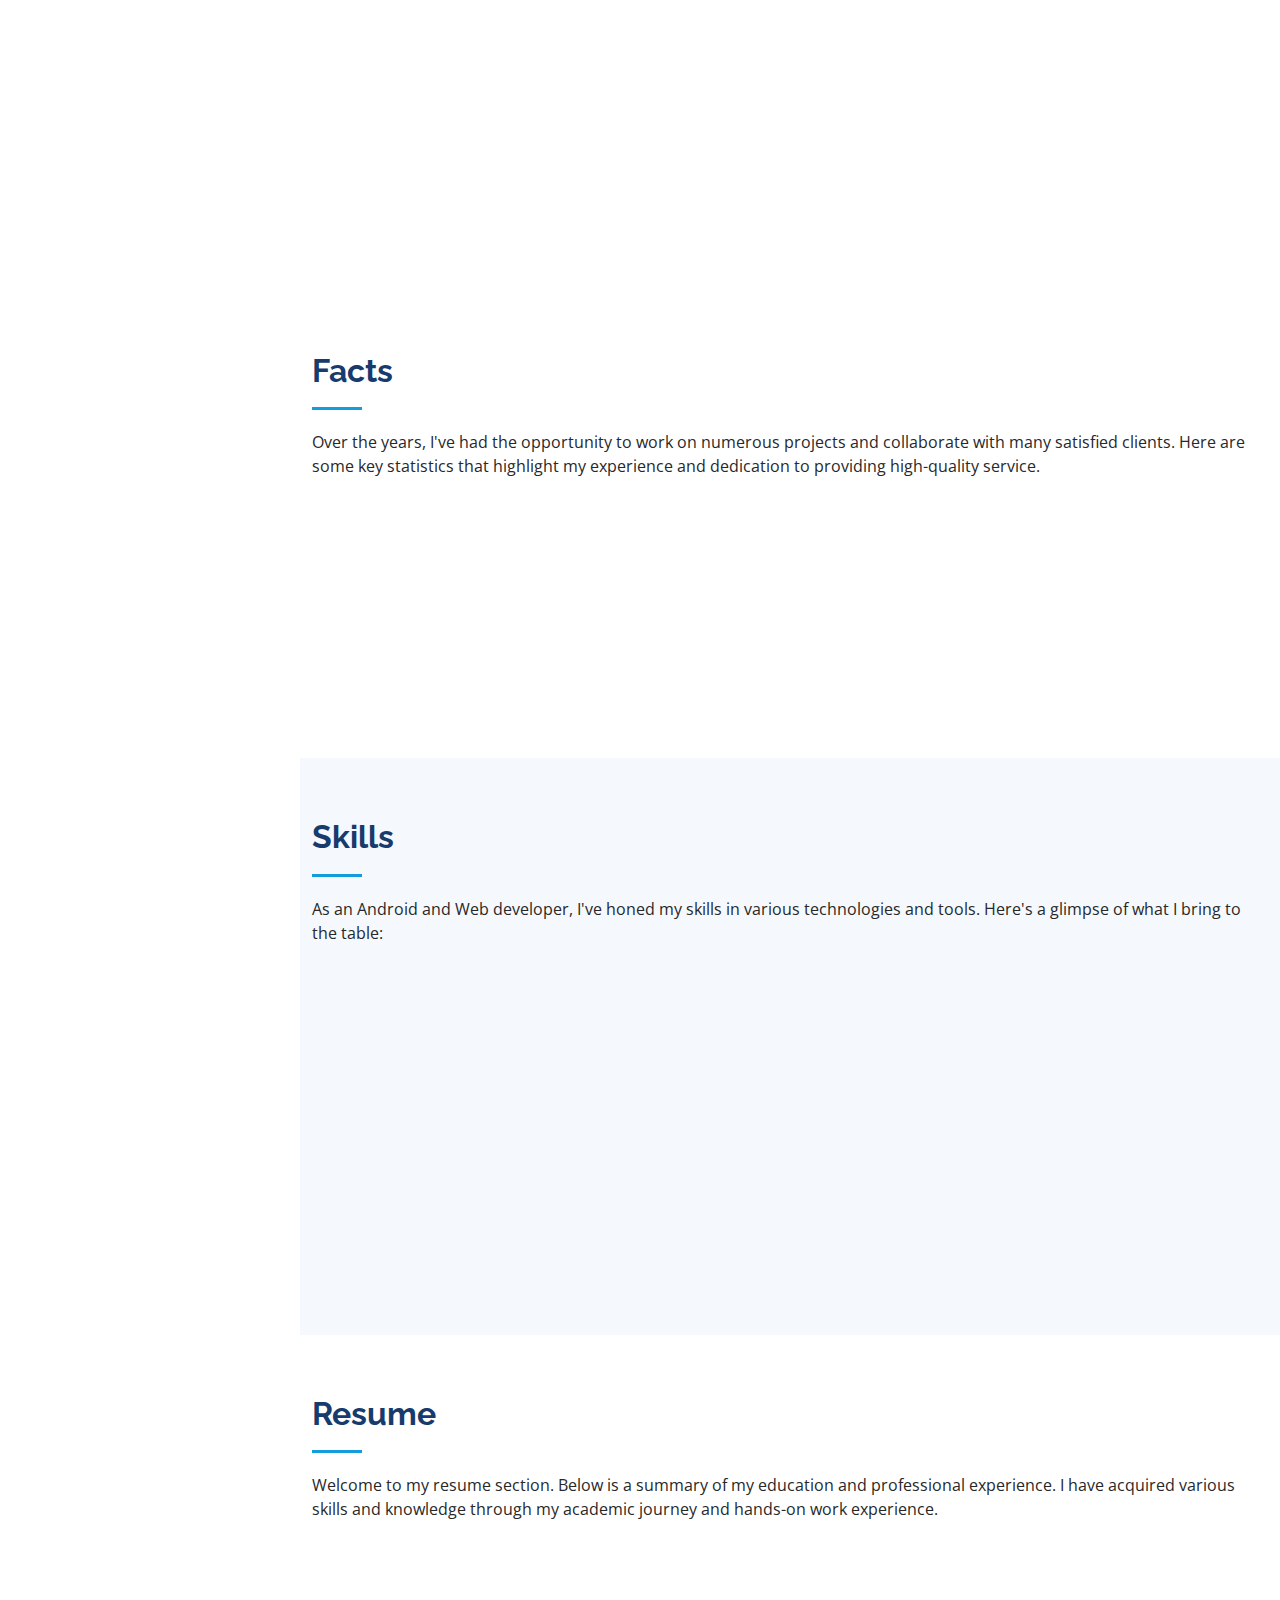
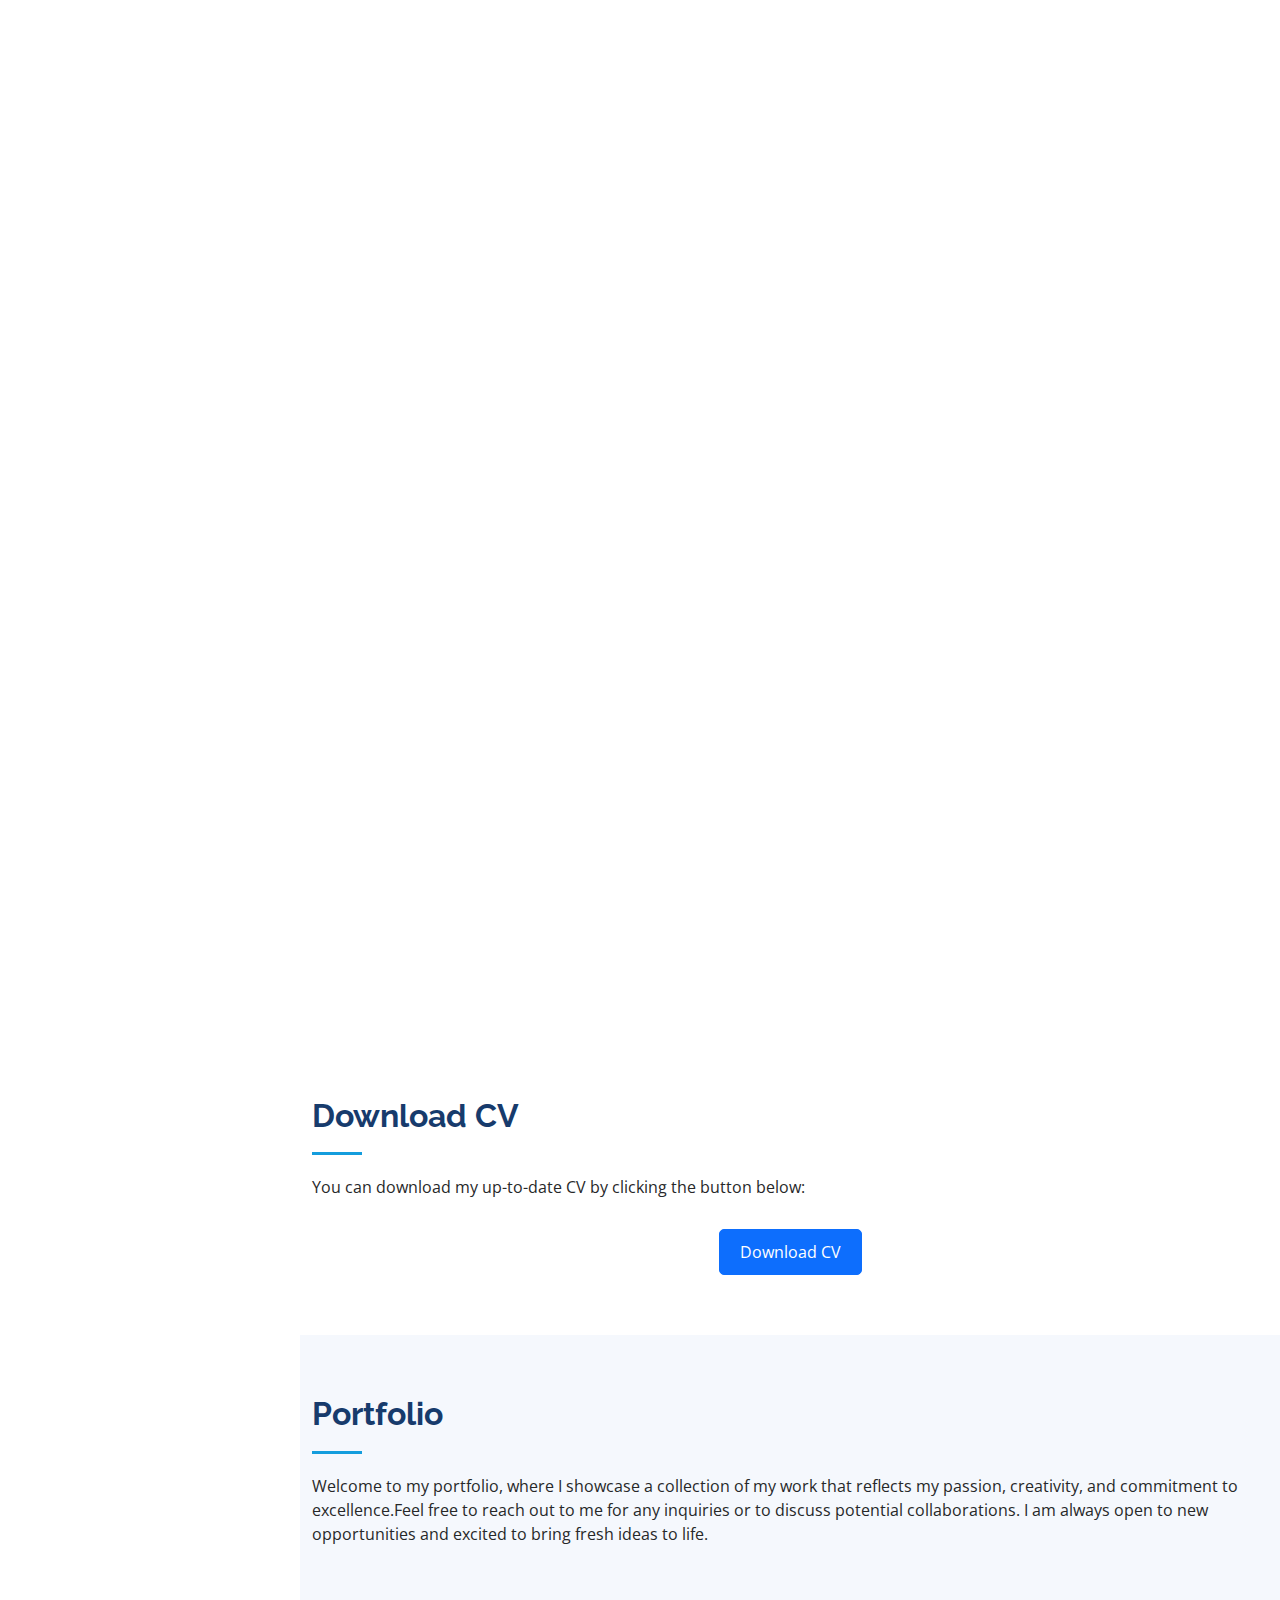
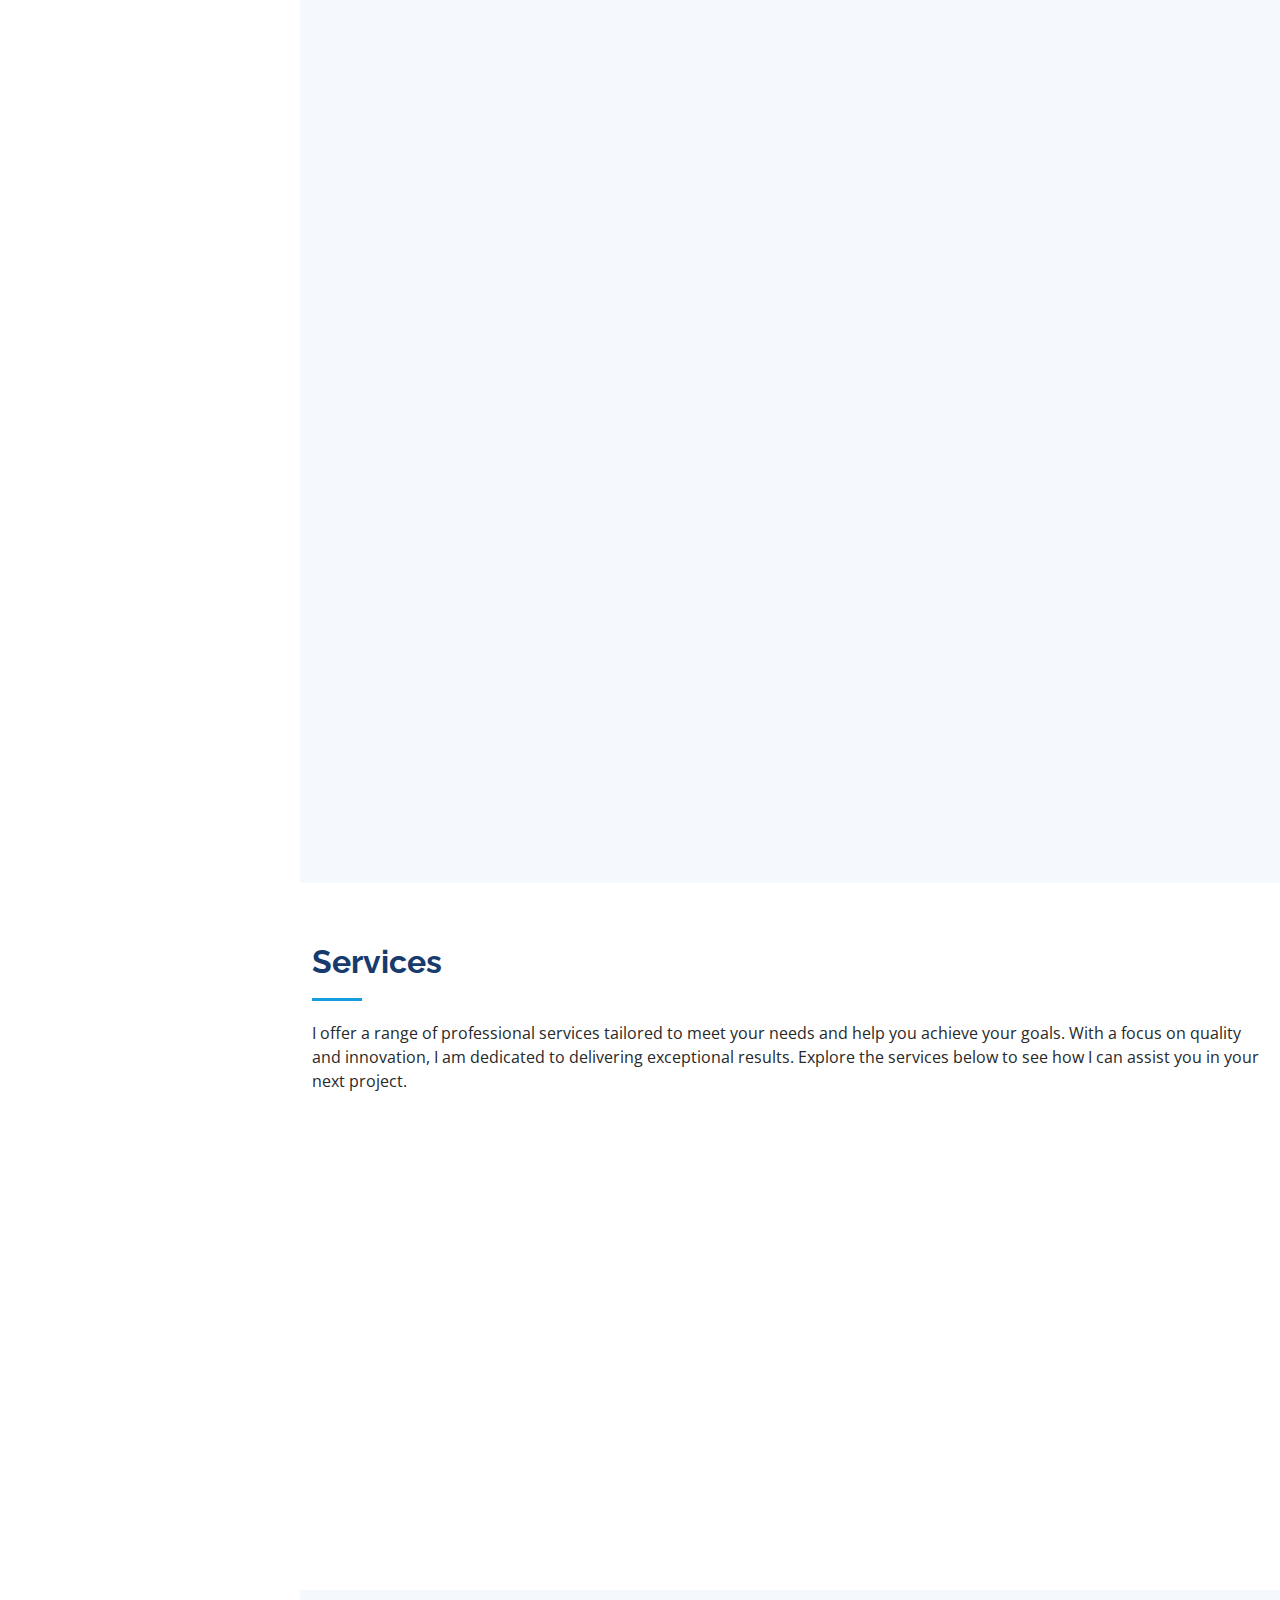
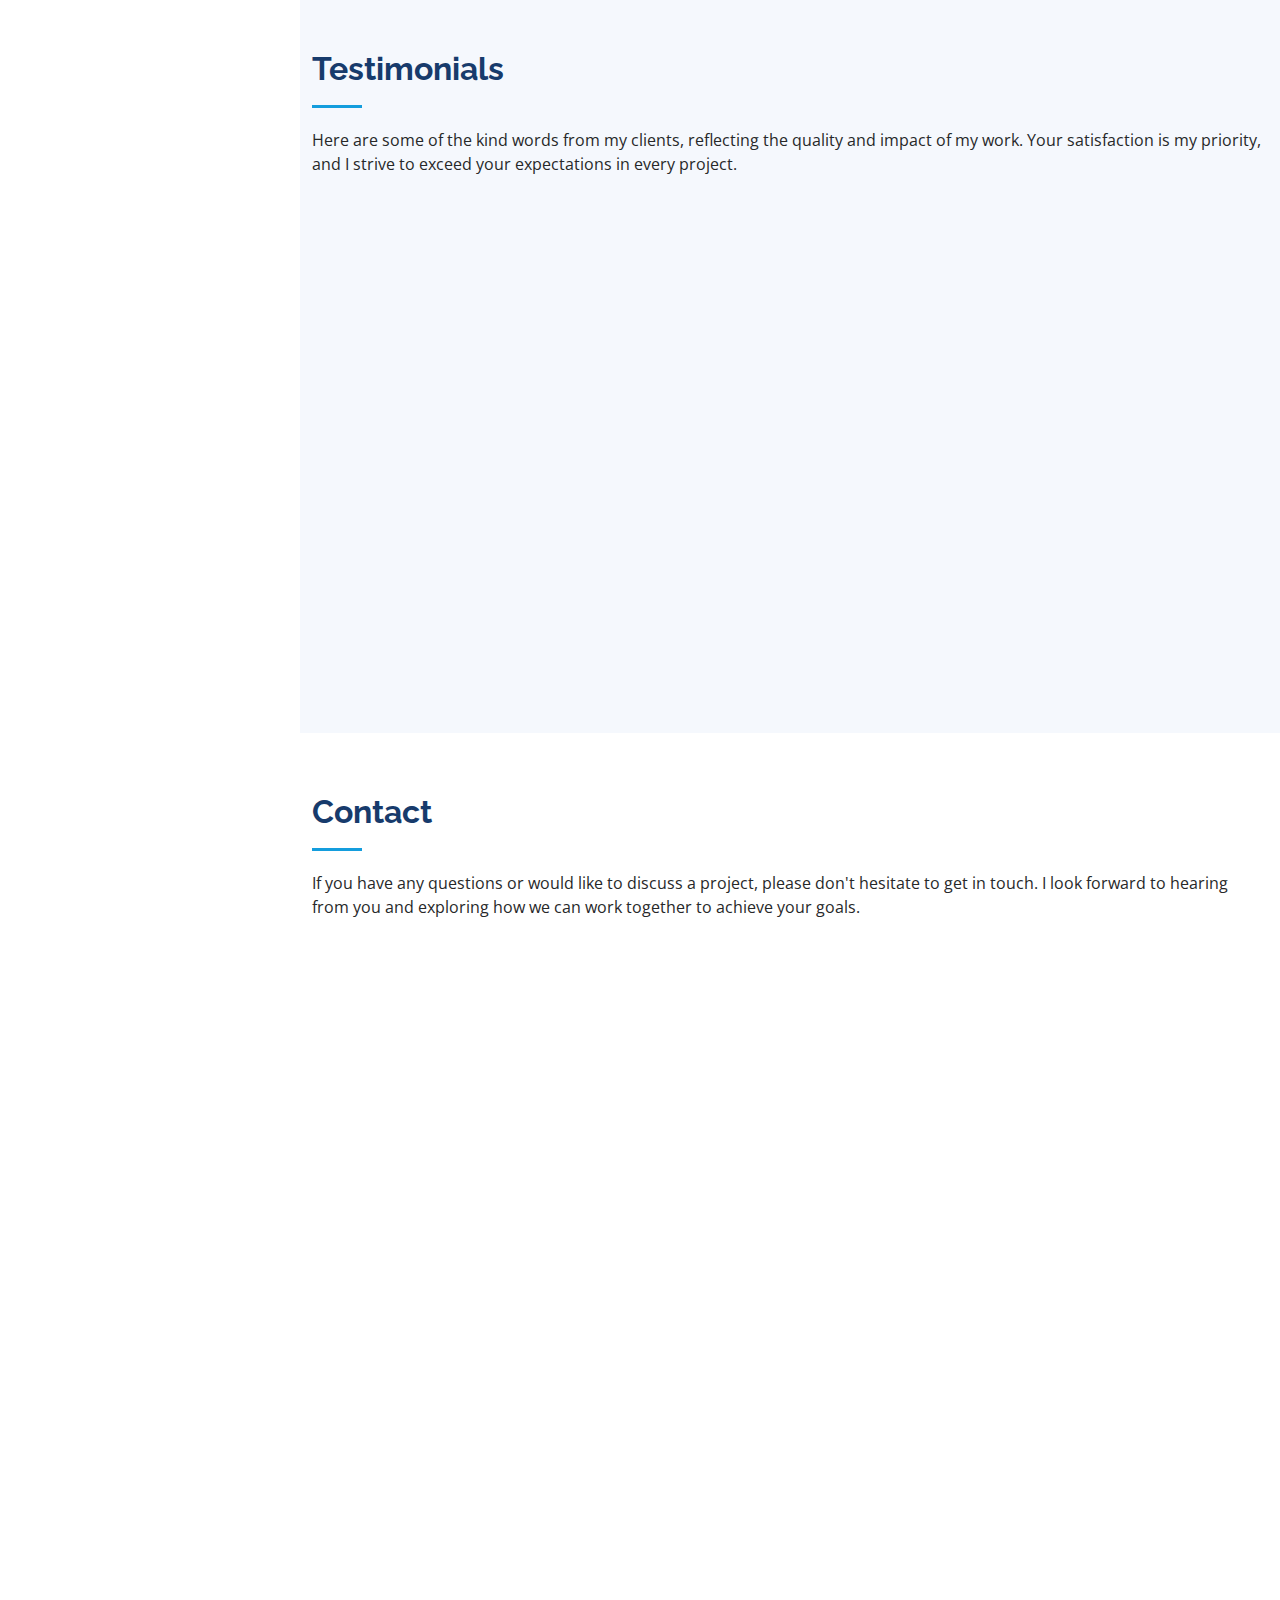
==== commit 2c34153b: "Skills Updated" ====
--- a/index.html
+++ b/index.html
@@ -176,73 +176,94 @@
   </div>
 </section><!-- End Facts Section -->
 
-    <!-- ======= Skills Section ======= -->
-    <section id="skills" class="skills section-bg">
-      <div class="container">
-
-        <div class="section-title">
-          <h2>Skills</h2>
-          <p>Magnam dolores commodi suscipit. Necessitatibus eius consequatur ex aliquid fuga eum quidem. Sit sint consectetur velit. Quisquam quos quisquam cupiditate. Et nemo qui impedit suscipit alias ea. Quia fugiat sit in iste officiis commodi quidem hic quas.</p>
-        </div>
-
-        <div class="row skills-content">
-
-          <div class="col-lg-6" data-aos="fade-up">
-
-            <div class="progress">
-              <span class="skill">Flutter <i class="val">60%</i></span>
-              <div class="progress-bar-wrap">
-                <div class="progress-bar" role="progressbar" aria-valuenow="60" aria-valuemin="0" aria-valuemax="100"></div>
-              </div>
-            </div>
-
-            <div class="progress">
-              <span class="skill">Java <i class="val">60%</i></span>
-              <div class="progress-bar-wrap">
-                <div class="progress-bar" role="progressbar" aria-valuenow="60" aria-valuemin="0" aria-valuemax="100"></div>
-              </div>
-            </div>
-
-            <div class="progress">
-              <span class="skill">Python <i class="val">60%</i></span>
-              <div class="progress-bar-wrap">
-                <div class="progress-bar" role="progressbar" aria-valuenow="60" aria-valuemin="0" aria-valuemax="100"></div>
-              </div>
-            </div>
-
-          </div>
-
-          <div class="col-lg-6" data-aos="fade-up" data-aos-delay="100">
-
-            <div class="progress">
-              <span class="skill">PHP <i class="val">50%</i></span>
-              <div class="progress-bar-wrap">
-                <div class="progress-bar" role="progressbar" aria-valuenow="50" aria-valuemin="0" aria-valuemax="100"></div>
-              </div>
-            </div>
-
-            <div class="progress">
-              <span class="skill">C# <i class="val">50%</i></span>
-              <div class="progress-bar-wrap">
-                <div class="progress-bar" role="progressbar" aria-valuenow="50" aria-valuemin="0" aria-valuemax="100"></div>
-              </div>
-            </div>
-
-            <div class="progress">
-              <span class="skill">C++ <i class="val">55%</i></span>
-              <div class="progress-bar-wrap">
-                <div class="progress-bar" role="progressbar" aria-valuenow="55" aria-valuemin="0" aria-valuemax="100"></div>
-              </div>
-            </div>
-
-          </div>
-
-        </div>
-
-      </div>
-    </section><!-- End Skills Section -->
-    
-
+  
+  <!-- ======= Skills Section ======= -->
+<section id="skills" class="skills section-bg">
+    <div class="container">
+  
+      <div class="section-title">
+        <h2>Skills</h2>
+        <p>As an Android and Web developer, I've honed my skills in various technologies and tools. Here's a glimpse of what I bring to the table:</p>
+      </div>
+  
+      <div class="row skills-content">
+  
+        <div class="col-lg-6" data-aos="fade-up">
+  
+          <div class="progress">
+            <span class="skill">Mobile App Development (Flutter) <i class="val">80%</i></span>
+            <div class="progress-bar-wrap">
+              <div class="progress-bar" role="progressbar" style="width: 80%;" aria-valuenow="80" aria-valuemin="0" aria-valuemax="100"></div>
+            </div>
+          </div>
+  
+          <div class="progress">
+            <span class="skill">Web Application Development <i class="val">75%</i></span>
+            <div class="progress-bar-wrap">
+              <div class="progress-bar" role="progressbar" style="width: 75%;" aria-valuenow="75" aria-valuemin="0" aria-valuemax="100"></div>
+            </div>
+          </div>
+  
+          <div class="progress">
+            <span class="skill">Frontend Development (HTML, CSS, JavaScript) <i class="val">80%</i></span>
+            <div class="progress-bar-wrap">
+              <div class="progress-bar" role="progressbar" style="width: 80%;" aria-valuenow="80" aria-valuemin="0" aria-valuemax="100"></div>
+            </div>
+          </div>
+  
+          <div class="progress">
+            <span class="skill">Backend Development (Laravel) <i class="val">70%</i></span>
+            <div class="progress-bar-wrap">
+              <div class="progress-bar" role="progressbar" style="width: 70%;" aria-valuenow="70" aria-valuemin="0" aria-valuemax="100"></div>
+            </div>
+          </div>
+  
+        </div>
+  
+        <div class="col-lg-6" data-aos="fade-up" data-aos-delay="100">
+  
+          <div class="progress">
+            <span class="skill">Database Management (MySQL, Oracle) <i class="val">75%</i></span>
+            <div class="progress-bar-wrap">
+              <div class="progress-bar" role="progressbar" style="width: 75%;" aria-valuenow="75" aria-valuemin="0" aria-valuemax="100"></div>
+            </div>
+          </div>
+  
+          <div class="progress">
+            <span class="skill">API Development (Swagger) <i class="val">80%</i></span>
+            <div class="progress-bar-wrap">
+              <div class="progress-bar" role="progressbar" style="width: 80%;" aria-valuenow="80" aria-valuemin="0" aria-valuemax="100"></div>
+            </div>
+          </div>
+  
+          <div class="progress">
+            <span class="skill">API Testing (Postman) <i class="val">85%</i></span>
+            <div class="progress-bar-wrap">
+              <div class="progress-bar" role="progressbar" style="width: 85%;" aria-valuenow="85" aria-valuemin="0" aria-valuemax="100"></div>
+            </div>
+          </div>
+  
+          <div class="progress">
+            <span class="skill">Agile Development (Scrum) <i class="val">90%</i></span>
+            <div class="progress-bar-wrap">
+              <div class="progress-bar" role="progressbar" style="width: 90%;" aria-valuenow="90" aria-valuemin="0" aria-valuemax="100"></div>
+            </div>
+          </div>
+  
+          <div class="progress">
+            <span class="skill">Project Management (Jira) <i class="val">85%</i></span>
+            <div class="progress-bar-wrap">
+              <div class="progress-bar" role="progressbar" style="width: 85%;" aria-valuenow="85" aria-valuemin="0" aria-valuemax="100"></div>
+            </div>
+          </div>
+  
+        </div>
+  
+      </div>
+  
+    </div>
+  </section><!-- End Skills Section -->
+  
     <!-- ======= Resume Section ======= -->
 <section id="resume" class="resume">
   <div class="container">
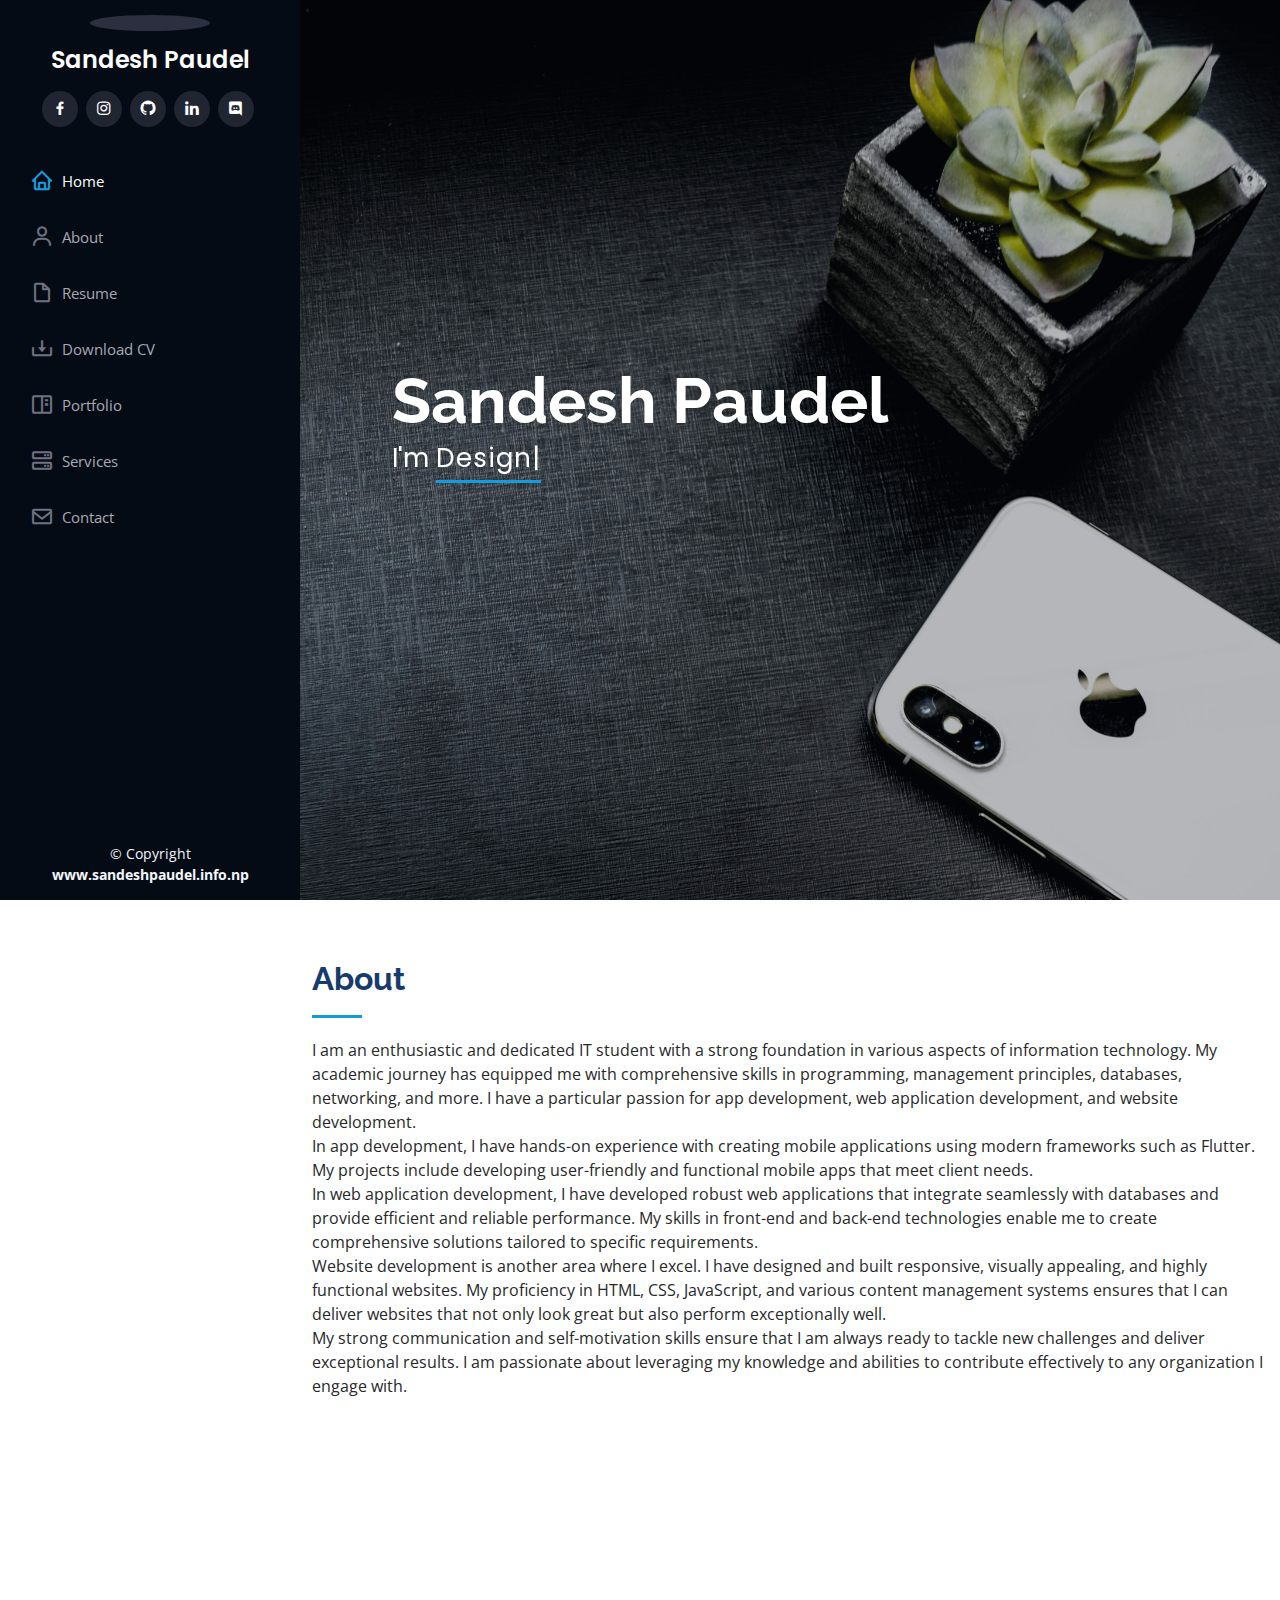
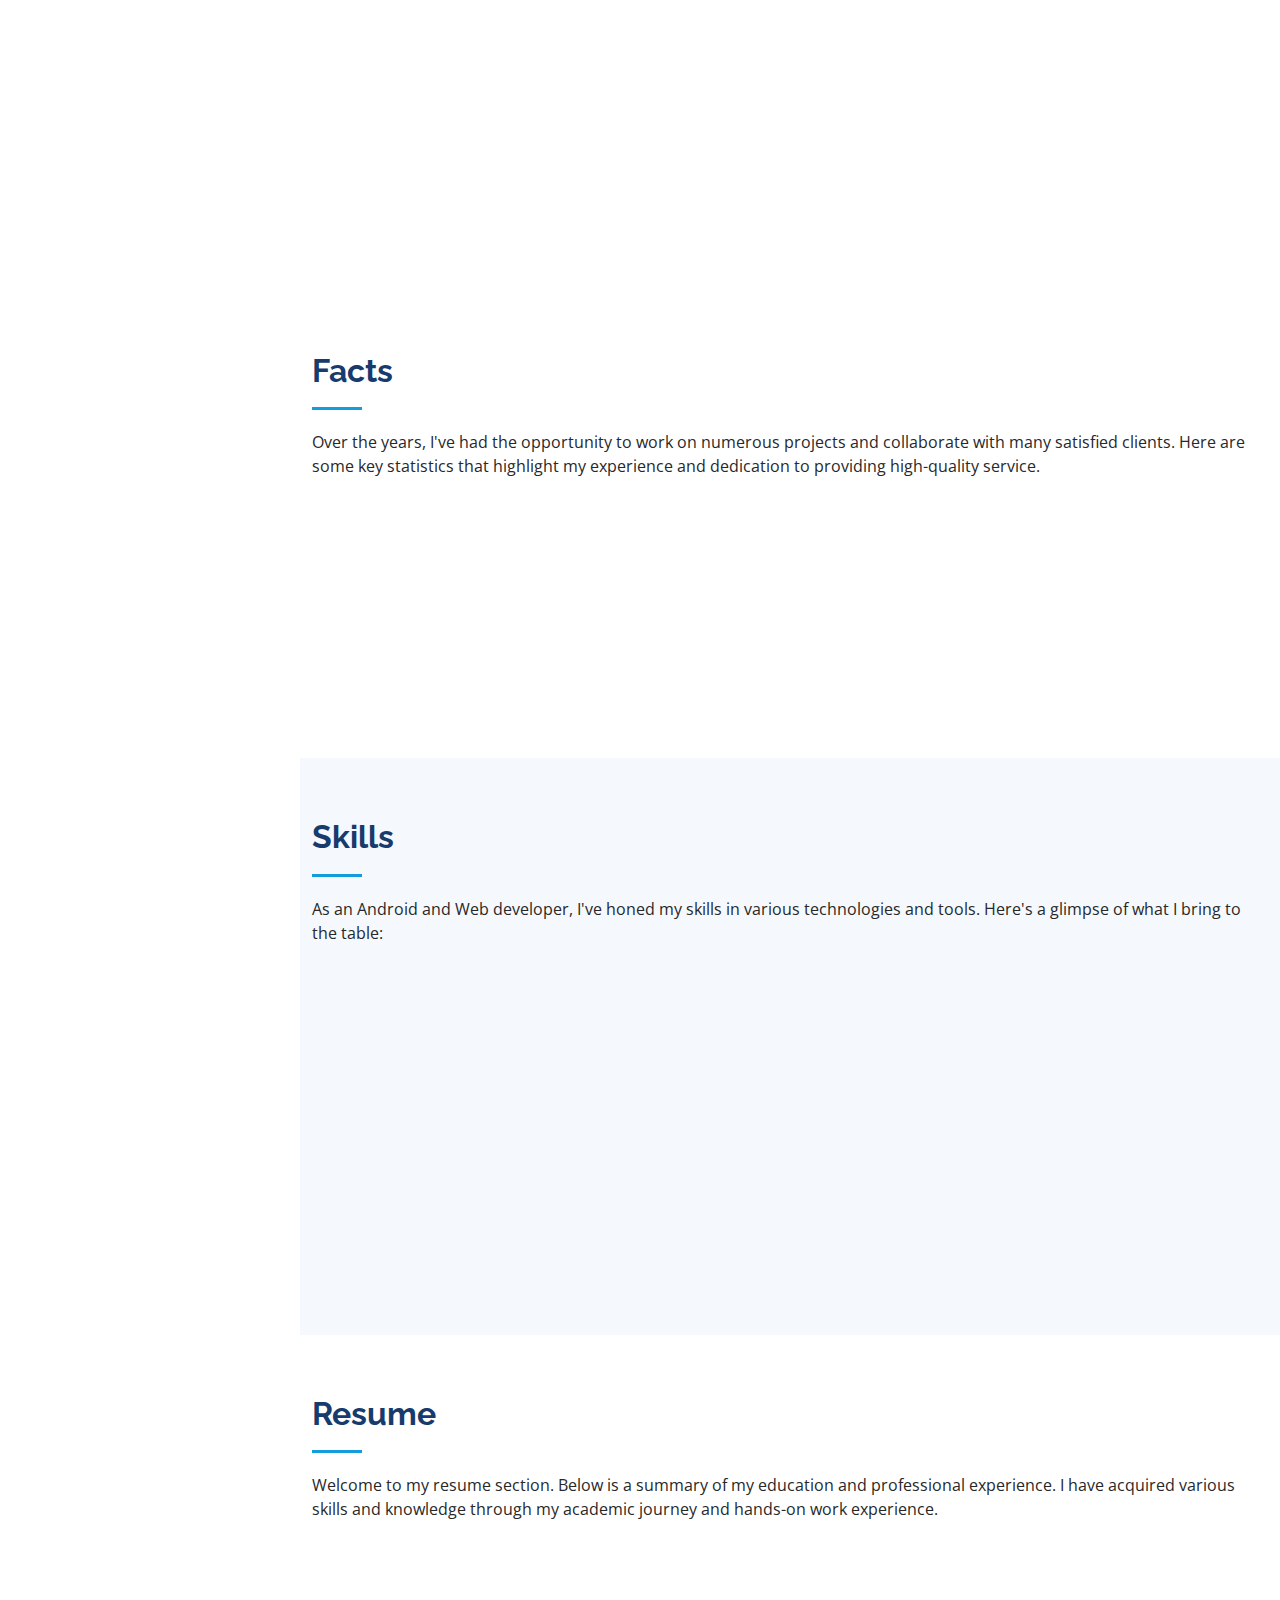
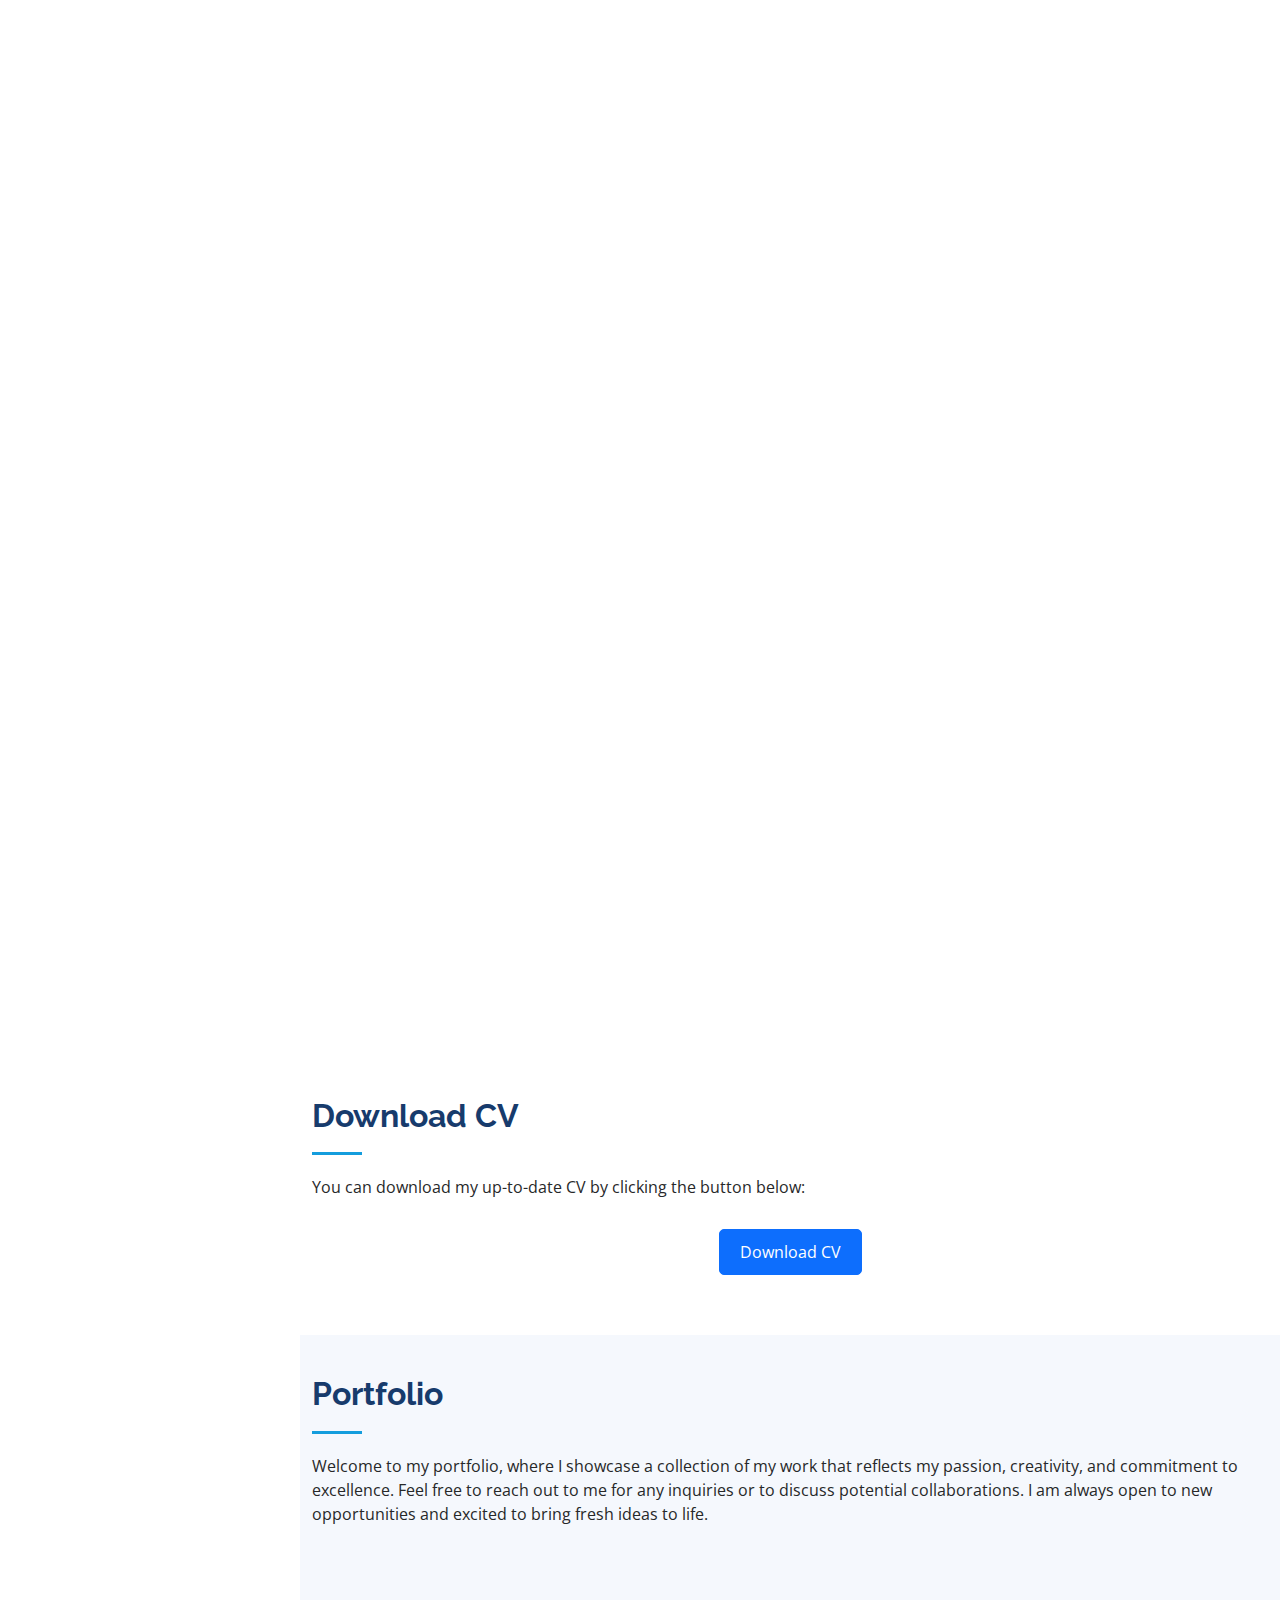
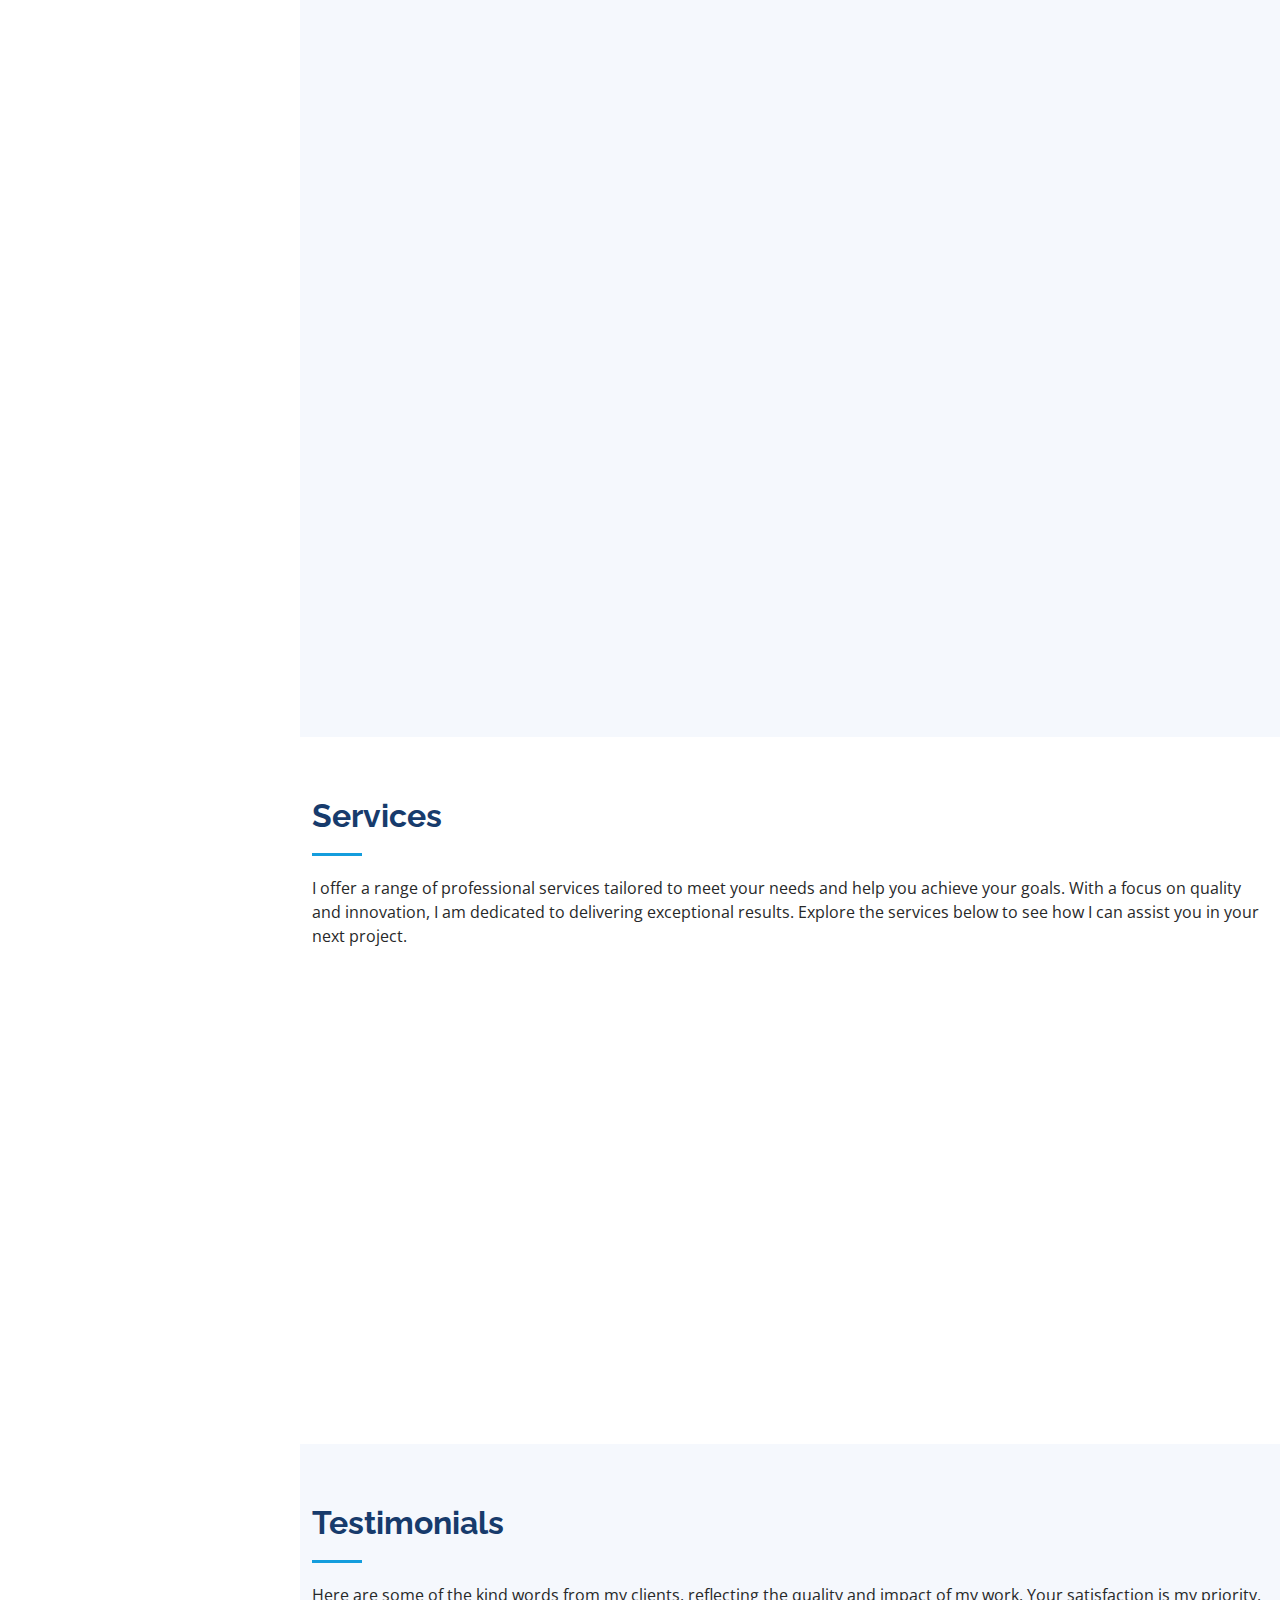
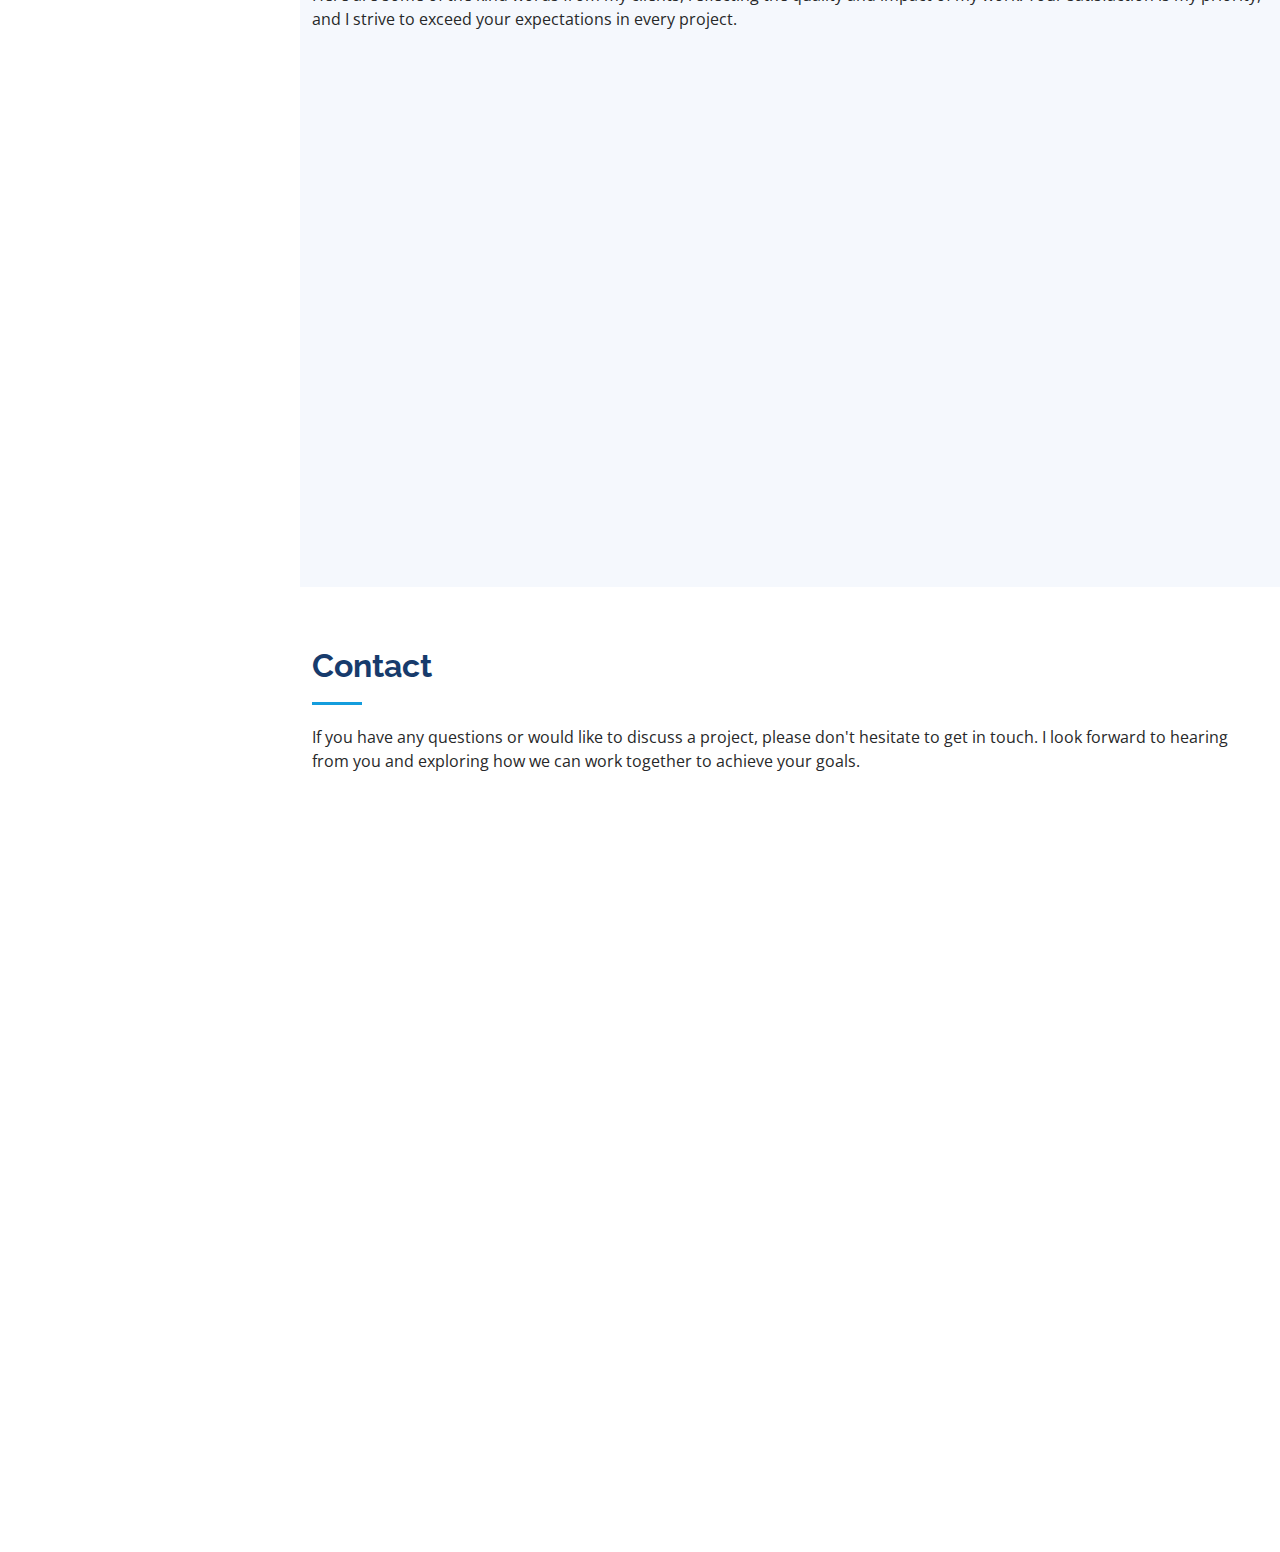
==== commit 1dd1b259: "Updated" ====
--- a/index.html
+++ b/index.html
@@ -2,687 +2,750 @@
 <html lang="en">
 
 <head>
-  <meta charset="utf-8">
-  <meta content="width=device-width, initial-scale=1.0" name="viewport">
-
-  <title>Sandesh Paudel</title>
-  <meta content="" name="description">
-  <meta content="" name="keywords">
-
-  <!-- Favicons -->
-  <link href="assets/img/favicon.ico" rel="icon">
-  <link href="assets/img/apple-touch-icon.png" rel="apple-touch-icon">
-
-  <!-- Google Fonts -->
-  <link href="https://fonts.googleapis.com/css?family=Open+Sans:300,300i,400,400i,600,600i,700,700i|Raleway:300,300i,400,400i,500,500i,600,600i,700,700i|Poppins:300,300i,400,400i,500,500i,600,600i,700,700i" rel="stylesheet">
-
-  <!-- Vendor CSS Files -->
-  <link href="assets/vendor/aos/aos.css" rel="stylesheet">
-  <link href="assets/vendor/bootstrap/css/bootstrap.min.css" rel="stylesheet">
-  <link href="assets/vendor/bootstrap-icons/bootstrap-icons.css" rel="stylesheet">
-  <link href="assets/vendor/boxicons/css/boxicons.min.css" rel="stylesheet">
-  <link href="assets/vendor/glightbox/css/glightbox.min.css" rel="stylesheet">
-  <link href="assets/vendor/swiper/swiper-bundle.min.css" rel="stylesheet">
-
-  <!-- Template Main CSS File -->
-  <link href="assets/css/style.css" rel="stylesheet">
+    <meta charset="utf-8">
+    <meta content="width=device-width, initial-scale=1.0" name="viewport">
+
+    <title>Sandesh Paudel</title>
+    <meta content="" name="description">
+    <meta content="" name="keywords">
+
+    <!-- Favicons -->
+    <link href="assets/img/favicon.ico" rel="icon">
+    <link href="assets/img/apple-touch-icon.png" rel="apple-touch-icon">
+
+    <!-- Google Fonts -->
+    <link
+        href="https://fonts.googleapis.com/css?family=Open+Sans:300,300i,400,400i,600,600i,700,700i|Raleway:300,300i,400,400i,500,500i,600,600i,700,700i|Poppins:300,300i,400,400i,500,500i,600,600i,700,700i"
+        rel="stylesheet">
+
+    <!-- Vendor CSS Files -->
+    <link href="assets/vendor/aos/aos.css" rel="stylesheet">
+    <link href="assets/vendor/bootstrap/css/bootstrap.min.css" rel="stylesheet">
+    <link href="assets/vendor/bootstrap-icons/bootstrap-icons.css" rel="stylesheet">
+    <link href="assets/vendor/boxicons/css/boxicons.min.css" rel="stylesheet">
+    <link href="assets/vendor/glightbox/css/glightbox.min.css" rel="stylesheet">
+    <link href="assets/vendor/swiper/swiper-bundle.min.css" rel="stylesheet">
+
+    <!-- Template Main CSS File -->
+    <link href="assets/css/style.css" rel="stylesheet">
 
 
 </head>
 
 <body>
 
-  <!-- ======= Mobile nav toggle button ======= -->
-  <i class="bi bi-list mobile-nav-toggle d-xl-none"></i>
-
-  <!-- ======= Header ======= -->
-  <header id="header">
-    <div class="d-flex flex-column">
-
-      <div class="profile">
-        <img src="assets/img/sandesh.gif" alt="" class="img-fluid rounded-circle">
-        <h1 class="text-light"><a href="index.html">Sandesh Paudel</a></h1>
-        <div class="social-links mt-3 text-center">
-          <a href="https://www.facebook.com/sandeshpaudel0618" target="_blank" class="facebook"><i class="bx bxl-facebook"></i></a>
-          <a href="https://www.instagram.com/_sandesh_paudel" target="_blank" class="instagram"><i class="bx bxl-instagram"></i></a>
-          <a href="https://github.com/sandesh123paudel"  target="_blank"class="github"><i class="bx bxl-github"></i></a>
-          <a href="https://www.linkedin.com/in/sandeshpaudel" target="_blank" class="linkedin"><i class="bx bxl-linkedin"></i></a>
-          <a href="https://discord.com/channels/@conquestor0618"target="_blank"  class="discord"><i class="bx bxl-discord"></i></a>
+    <!-- ======= Mobile nav toggle button ======= -->
+    <i class="bi bi-list mobile-nav-toggle d-xl-none"></i>
+
+    <!-- ======= Header ======= -->
+    <header id="header">
+        <div class="d-flex flex-column">
+
+            <div class="profile">
+                <img src="assets/img/sandesh.gif" alt="" class="img-fluid rounded-circle">
+                <h1 class="text-light"><a href="index.html">Sandesh Paudel</a></h1>
+                <div class="social-links mt-3 text-center">
+                    <a href="https://www.facebook.com/sandeshpaudel0618" target="_blank" class="facebook"><i
+                            class="bx bxl-facebook"></i></a>
+                    <a href="https://www.instagram.com/_sandesh_paudel" target="_blank" class="instagram"><i
+                            class="bx bxl-instagram"></i></a>
+                    <a href="https://github.com/sandesh123paudel" target="_blank" class="github"><i
+                            class="bx bxl-github"></i></a>
+                    <a href="https://www.linkedin.com/in/sandeshpaudel" target="_blank" class="linkedin"><i
+                            class="bx bxl-linkedin"></i></a>
+                    <a href="https://discord.com/channels/@conquestor0618" target="_blank" class="discord"><i
+                            class="bx bxl-discord"></i></a>
+                </div>
+            </div>
+
+            <nav id="navbar" class="nav-menu navbar">
+                <ul>
+                    <li><a href="#hero" class="nav-link scrollto active"><i class="bx bx-home"></i>
+                            <span>Home</span></a></li>
+                    <li><a href="#about" class="nav-link scrollto"><i class="bx bx-user"></i> <span>About</span></a>
+                    </li>
+                    <li><a href="#resume" class="nav-link scrollto"><i class="bx bx-file-blank"></i>
+                            <span>Resume</span></a></li>
+                    <li><a href="#cv-download" class="nav-link scrollto"><i class="bx bx-download"></i> <span>Download
+                                CV</span></a></li>
+                    <li><a href="#portfolio" class="nav-link scrollto"><i class="bx bx-book-content"></i>
+                            <span>Portfolio</span></a></li>
+                    <li><a href="#services" class="nav-link scrollto"><i class="bx bx-server"></i>
+                            <span>Services</span></a></li>
+                    <li><a href="#contact" class="nav-link scrollto"><i class="bx bx-envelope"></i>
+                            <span>Contact</span></a></li>
+                </ul>
+            </nav><!-- .nav-menu -->
         </div>
-      </div>
-
-      <nav id="navbar" class="nav-menu navbar">
-        <ul>
-          <li><a href="#hero" class="nav-link scrollto active"><i class="bx bx-home"></i> <span>Home</span></a></li>
-          <li><a href="#about" class="nav-link scrollto"><i class="bx bx-user"></i> <span>About</span></a></li>
-          <li><a href="#resume" class="nav-link scrollto"><i class="bx bx-file-blank"></i> <span>Resume</span></a></li>
-          <li><a href="#cv-download" class="nav-link scrollto"><i class="bx bx-download"></i> <span>Download CV</span></a></li>
-          <li><a href="#portfolio" class="nav-link scrollto"><i class="bx bx-book-content"></i> <span>Portfolio</span></a></li>
-          <li><a href="#services" class="nav-link scrollto"><i class="bx bx-server"></i> <span>Services</span></a></li>
-          <li><a href="#contact" class="nav-link scrollto"><i class="bx bx-envelope"></i> <span>Contact</span></a></li>
-        </ul>
-      </nav><!-- .nav-menu -->
-    </div>
-  </header><!-- End Header -->
-
-  <!-- ======= Hero Section ======= -->
-  <section id="hero" class="d-flex flex-column justify-content-center align-items-center">
-    <div class="hero-container" data-aos="fade-in">
-      <h1 style="color: rgb(255, 255, 255);">Sandesh Paudel</h1>
-      <p style="color: rgb(255, 255, 255);">I'm <span style="color: rgb(255, 255, 255);" class="typed" data-typed-items="Designer, App Developer, Web Developer, Freelancer, IT Student"></span></p>
-    </div>
-  </section><!-- End Hero -->
-  
-  <main id="main">
-
-    <!-- ======= About Section ======= -->
-    <section id="about" class="about">
-      <div class="container">
-
-        <div class="section-title">
-          <h2>About</h2>
-          <p>I am an enthusiastic and dedicated IT student with a strong foundation in various aspects of information technology. My academic journey has equipped me with comprehensive skills in programming, management principles, databases, networking, and more. I have a particular passion for app development, web application development, and website development.</p>
-          
-          <p>In app development, I have hands-on experience with creating mobile applications using modern frameworks such as Flutter. My projects include developing user-friendly and functional mobile apps that meet client needs.</p>
-          
-          <p>In web application development, I have developed robust web applications that integrate seamlessly with databases and provide efficient and reliable performance. My skills in front-end and back-end technologies enable me to create comprehensive solutions tailored to specific requirements.</p>
-          
-          <p>Website development is another area where I excel. I have designed and built responsive, visually appealing, and highly functional websites. My proficiency in HTML, CSS, JavaScript, and various content management systems ensures that I can deliver websites that not only look great but also perform exceptionally well.</p>
-          
-          <p>My strong communication and self-motivation skills ensure that I am always ready to tackle new challenges and deliver exceptional results. I am passionate about leveraging my knowledge and abilities to contribute effectively to any organization I engage with.</p>
+    </header><!-- End Header -->
+
+    <!-- ======= Hero Section ======= -->
+    <section id="hero" class="d-flex flex-column justify-content-center align-items-center">
+        <div class="hero-container" data-aos="fade-in">
+            <h1 style="color: rgb(255, 255, 255);">Sandesh Paudel</h1>
+            <p style="color: rgb(255, 255, 255);">I'm <span style="color: rgb(255, 255, 255);" class="typed"
+                    data-typed-items="Designer, App Developer, Web Developer, Freelancer, IT Student"></span></p>
         </div>
-        
-
-        <div class="row">
-          <div class="col-lg-4" data-aos="fade-right">
-            <img src="assets/img/testimonials/profile.jpg" class="img-fluid" style=" border-radius: 20px;" alt="">
-          </div>
-          
-          <div class="col-lg-8 pt-2 pt-lg-0 content" data-aos="fade-left">
-            <h3 style="color: rgb(0, 0, 0);">Andriod  &amp; Web Developer.</h3>
-            <p class="fst-italic"></p>
-            <div class="row">
-              <div class="col-lg-6">
-                <ul>
-                  <li><i class="bi bi-chevron-right"></i> <strong>Birthday:</strong> <span>5 Oct 2003</span></li>
-                  <li><i class="bi bi-chevron-right"></i> <strong>Website:</strong> <span>www.sandeshpaudel.info.np</span></li>
-                  <li><i class="bi bi-chevron-right"></i> <strong>Phone:</strong> <span>+977 9863464699</span></li>
-                  <li><i class="bi bi-chevron-right"></i> <strong>City:</strong> <span>Samakhushi Kathmandu</span></li>
-                </ul>
-              </div>
-              <div class="col-lg-6">
-                <ul>
-                  <li><i class="bi bi-chevron-right"></i> <strong>Age:</strong> <span>21</span></li>
-                  <li><i class="bi bi-chevron-right"></i> <strong>Degree:</strong> <span>Under Graduate</span></li>
-                  <li><i class="bi bi-chevron-right"></i> <strong>Email:</strong> <span>sandeshpaudel0618@gmail.com</span></li>
-                  <li><i class="bi bi-chevron-right"></i> <strong>Freelance:</strong> <span>Available</span></li>
-                </ul>
-              </div>
-            </div>
-            <p>
-              <!--About continue section-->
-            </p>
-          </div>
+    </section><!-- End Hero -->
+
+    <main id="main">
+
+        <!-- ======= About Section ======= -->
+        <section id="about" class="about">
+            <div class="container">
+
+                <div class="section-title">
+                    <h2>About</h2>
+                    <p>I am an enthusiastic and dedicated IT student with a strong foundation in various aspects of
+                        information technology. My academic journey has equipped me with comprehensive skills in
+                        programming, management principles, databases, networking, and more. I have a particular passion
+                        for app development, web application development, and website development.</p>
+
+                    <p>In app development, I have hands-on experience with creating mobile applications using modern
+                        frameworks such as Flutter. My projects include developing user-friendly and functional mobile
+                        apps that meet client needs.</p>
+
+                    <p>In web application development, I have developed robust web applications that integrate
+                        seamlessly with databases and provide efficient and reliable performance. My skills in front-end
+                        and back-end technologies enable me to create comprehensive solutions tailored to specific
+                        requirements.</p>
+
+                    <p>Website development is another area where I excel. I have designed and built responsive, visually
+                        appealing, and highly functional websites. My proficiency in HTML, CSS, JavaScript, and various
+                        content management systems ensures that I can deliver websites that not only look great but also
+                        perform exceptionally well.</p>
+
+                    <p>My strong communication and self-motivation skills ensure that I am always ready to tackle new
+                        challenges and deliver exceptional results. I am passionate about leveraging my knowledge and
+                        abilities to contribute effectively to any organization I engage with.</p>
+                </div>
+
+
+                <div class="row">
+                    <div class="col-lg-4" data-aos="fade-right">
+                        <img src="assets/img/testimonials/profile.jpg" class="img-fluid" style=" border-radius: 20px;"
+                            alt="">
+                    </div>
+
+                    <div class="col-lg-8 pt-2 pt-lg-0 content" data-aos="fade-left">
+                        <h3 style="color: rgb(0, 0, 0);">Andriod &amp; Web Developer.</h3>
+                        <p class="fst-italic"></p>
+                        <div class="row">
+                            <div class="col-lg-6">
+                                <ul>
+                                    <li><i class="bi bi-chevron-right"></i> <strong>Birthday:</strong> <span>5 Oct
+                                            2003</span></li>
+                                    <li><i class="bi bi-chevron-right"></i> <strong>Website:</strong>
+                                        <span>www.sandeshpaudel.info.np</span>
+                                    </li>
+                                    <li><i class="bi bi-chevron-right"></i> <strong>Phone:</strong> <span>+977
+                                            9863464699</span></li>
+                                    <li><i class="bi bi-chevron-right"></i> <strong>City:</strong> <span>Samakhushi
+                                            Kathmandu</span></li>
+                                </ul>
+                            </div>
+                            <div class="col-lg-6">
+                                <ul>
+                                    <li><i class="bi bi-chevron-right"></i> <strong>Age:</strong> <span>21</span></li>
+                                    <li><i class="bi bi-chevron-right"></i> <strong>Degree:</strong> <span>Under
+                                            Graduate</span></li>
+                                    <li><i class="bi bi-chevron-right"></i> <strong>Email:</strong>
+                                        <span>sandeshpaudel0618@gmail.com</span>
+                                    </li>
+                                    <li><i class="bi bi-chevron-right"></i> <strong>Freelance:</strong>
+                                        <span>Available</span>
+                                    </li>
+                                </ul>
+                            </div>
+                        </div>
+                        <p>
+                            <!--About continue section-->
+                        </p>
+                    </div>
+                </div>
+
+            </div>
+        </section><!-- End About Section -->
+
+        <!-- ======= Facts Section ======= -->
+        <section id="facts" class="facts">
+            <div class="container">
+
+                <div class="section-title">
+                    <h2>Facts</h2>
+                    <p>Over the years, I've had the opportunity to work on numerous projects and collaborate with many
+                        satisfied clients. Here are some key statistics that highlight my experience and dedication to
+                        providing high-quality service.</p>
+                </div>
+
+                <div class="row no-gutters">
+
+                    <div class="col-lg-3 col-md-6 d-md-flex align-items-md-stretch" data-aos="fade-up">
+                        <div class="count-box">
+                            <i class="bi bi-emoji-smile"></i>
+                            <span data-purecounter-start="0" data-purecounter-end="232" data-purecounter-duration="1"
+                                class="purecounter"></span>
+                            <p><strong>Happy Clients</strong> who have benefited from my services</p>
+                        </div>
+                    </div>
+
+                    <div class="col-lg-3 col-md-6 d-md-flex align-items-md-stretch" data-aos="fade-up"
+                        data-aos-delay="100">
+                        <div class="count-box">
+                            <i class="bi bi-journal-richtext"></i>
+                            <span data-purecounter-start="0" data-purecounter-end="521" data-purecounter-duration="1"
+                                class="purecounter"></span>
+                            <p><strong>Projects</strong> successfully completed</p>
+                        </div>
+                    </div>
+
+                    <div class="col-lg-3 col-md-6 d-md-flex align-items-md-stretch" data-aos="fade-up"
+                        data-aos-delay="200">
+                        <div class="count-box">
+                            <i class="bi bi-headset"></i>
+                            <span data-purecounter-start="0" data-purecounter-end="1453" data-purecounter-duration="1"
+                                class="purecounter"></span>
+                            <p><strong>Hours Of Support</strong> provided to clients</p>
+                        </div>
+                    </div>
+
+                    <div class="col-lg-3 col-md-6 d-md-flex align-items-md-stretch" data-aos="fade-up"
+                        data-aos-delay="300">
+                        <div class="count-box">
+                            <i class="bi bi-people"></i>
+                            <span data-purecounter-start="0" data-purecounter-end="32" data-purecounter-duration="1"
+                                class="purecounter"></span>
+                            <p><strong>Team Members</strong> working diligently to deliver quality</p>
+                        </div>
+                    </div>
+
+                </div>
+
+            </div>
+        </section><!-- End Facts Section -->
+
+
+        <!-- ======= Skills Section ======= -->
+        <section id="skills" class="skills section-bg">
+            <div class="container">
+
+                <div class="section-title">
+                    <h2>Skills</h2>
+                    <p>As an Android and Web developer, I've honed my skills in various technologies and tools. Here's a
+                        glimpse of what I bring to the table:</p>
+                </div>
+
+                <div class="row skills-content">
+
+                    <div class="col-lg-6" data-aos="fade-up">
+
+                        <div class="progress">
+                            <span class="skill">Mobile App Development (Flutter) <i class="val">80%</i></span>
+                            <div class="progress-bar-wrap">
+                                <div class="progress-bar" role="progressbar" style="width: 80%;" aria-valuenow="80"
+                                    aria-valuemin="0" aria-valuemax="100"></div>
+                            </div>
+                        </div>
+
+                        <div class="progress">
+                            <span class="skill">Web Application Development <i class="val">75%</i></span>
+                            <div class="progress-bar-wrap">
+                                <div class="progress-bar" role="progressbar" style="width: 75%;" aria-valuenow="75"
+                                    aria-valuemin="0" aria-valuemax="100"></div>
+                            </div>
+                        </div>
+
+                        <div class="progress">
+                            <span class="skill">Frontend Development (HTML, CSS, JavaScript) <i
+                                    class="val">80%</i></span>
+                            <div class="progress-bar-wrap">
+                                <div class="progress-bar" role="progressbar" style="width: 80%;" aria-valuenow="80"
+                                    aria-valuemin="0" aria-valuemax="100"></div>
+                            </div>
+                        </div>
+
+                        <div class="progress">
+                            <span class="skill">Backend Development (Laravel) <i class="val">70%</i></span>
+                            <div class="progress-bar-wrap">
+                                <div class="progress-bar" role="progressbar" style="width: 70%;" aria-valuenow="70"
+                                    aria-valuemin="0" aria-valuemax="100"></div>
+                            </div>
+                        </div>
+
+                    </div>
+
+                    <div class="col-lg-6" data-aos="fade-up" data-aos-delay="100">
+
+                        <div class="progress">
+                            <span class="skill">Database Management (MySQL, Oracle) <i class="val">75%</i></span>
+                            <div class="progress-bar-wrap">
+                                <div class="progress-bar" role="progressbar" style="width: 75%;" aria-valuenow="75"
+                                    aria-valuemin="0" aria-valuemax="100"></div>
+                            </div>
+                        </div>
+
+                        <div class="progress">
+                            <span class="skill">API Development (Swagger) <i class="val">80%</i></span>
+                            <div class="progress-bar-wrap">
+                                <div class="progress-bar" role="progressbar" style="width: 80%;" aria-valuenow="80"
+                                    aria-valuemin="0" aria-valuemax="100"></div>
+                            </div>
+                        </div>
+
+                        <div class="progress">
+                            <span class="skill">API Testing (Postman) <i class="val">85%</i></span>
+                            <div class="progress-bar-wrap">
+                                <div class="progress-bar" role="progressbar" style="width: 85%;" aria-valuenow="85"
+                                    aria-valuemin="0" aria-valuemax="100"></div>
+                            </div>
+                        </div>
+
+                        <div class="progress">
+                            <span class="skill">Agile Development (Scrum) <i class="val">90%</i></span>
+                            <div class="progress-bar-wrap">
+                                <div class="progress-bar" role="progressbar" style="width: 90%;" aria-valuenow="90"
+                                    aria-valuemin="0" aria-valuemax="100"></div>
+                            </div>
+                        </div>
+
+                        <div class="progress">
+                            <span class="skill">Project Management (Jira) <i class="val">85%</i></span>
+                            <div class="progress-bar-wrap">
+                                <div class="progress-bar" role="progressbar" style="width: 85%;" aria-valuenow="85"
+                                    aria-valuemin="0" aria-valuemax="100"></div>
+                            </div>
+                        </div>
+
+                    </div>
+
+                </div>
+
+            </div>
+        </section><!-- End Skills Section -->
+
+        <!-- ======= Resume Section ======= -->
+        <section id="resume" class="resume">
+            <div class="container">
+
+                <div class="section-title">
+                    <h2>Resume</h2>
+                    <p>Welcome to my resume section. Below is a summary of my education and professional experience. I
+                        have acquired various skills and knowledge through my academic journey and hands-on work
+                        experience.</p>
+                </div>
+
+                <div class="row">
+                    <div class="col-lg-6" data-aos="fade-up">
+                        <h3 class="resume-title">Summary</h3>
+                        <div class="resume-item pb-0">
+                            <h4>Sandesh Paudel</h4>
+                            <p><em>Dedicated and detail-oriented professional with a strong background in graphic design
+                                    and mobile app development. Proven ability to manage projects and deliver
+                                    high-quality results on time.</em></p>
+                            <ul>
+                                <li>Samakhushi Ranibari, Kathmandu</li>
+                                <li>+977 9863464699</li>
+                                <li>sandeshpaudel0618@gmail.com</li>
+                            </ul>
+                        </div>
+
+                        <h3 class="resume-title">Education</h3>
+                        <div class="resume-item">
+                            <h4>Secondary Education Certificate (SEE)</h4>
+                            <h5>2018</h5>
+                            <p><em>Patriot English Medium School, Bardiya</em></p>
+                            <p>Graduated with excellent grades, demonstrating strong academic performance and
+                                participation in various extracurricular activities.</p>
+                        </div>
+                        <div class="resume-item">
+                            <h4>10+2 (NEB)</h4>
+                            <h5>2018-2021</h5>
+                            <p><em>Ambition Academy, Mid Baneshwor, Kathmandu</em></p>
+                            <p>Completed higher secondary education with a focus on science, achieving high marks and
+                                engaging in science-related projects and events.</p>
+                        </div>
+                        <div class="resume-item">
+                            <h4>BSc (Hons) Computing</h4>
+                            <h5>2021 Feb - Present</h5>
+                            <p><em>The British College (Leeds Beckett University), Thapathali, Kathmandu</em></p>
+                            <p>Pursuing a degree in computing with a strong focus on software development, data
+                                structures, and algorithms, while actively participating in college events and seminars.
+                            </p>
+                        </div>
+                    </div>
+                    <div class="col-lg-6" data-aos="fade-up" data-aos-delay="100">
+                        <h3 class="resume-title">Professional Experience</h3>
+                        <div class="resume-item">
+                            <h4>Mobile App Developer Intern</h4>
+                            <h5>2 Aug 2023 - 19 Jan 2024</h5>
+                            <p><em>OCG Software, Jhamshikhel, Lalitpur</em></p>
+                            <ul>
+                                <li>Worked on application development using Flutter for both Android and iOS platforms
+                                </li>
+                                <li>Developed user interfaces and integrated backend services</li>
+                                <li>Participated in web application development and product management tasks</li>
+                                <li>Contributed to the company's product "Mero Discounts" by enhancing application
+                                    features and performance</li>
+                                <li>Collaborated with a cross-functional team to design, develop, and launch new
+                                    features</li>
+                            </ul>
+                        </div>
+                    </div>
+                </div>
+
+            </div>
+        </section><!-- End Resume Section -->
+
+
+        <section id="cv-download">
+            <div class="container">
+                <div class="section-title">
+                    <h2>Download CV</h2>
+                    <p>You can download my up-to-date CV by clicking the button below:</p>
+                </div>
+                <div class="text-center">
+                    <a href="SandeshPaudel_CV.pdf" download class="btn btn-primary">Download CV</a>
+                </div>
+            </div>
+        </section>
+
+
+        <!-- ======= Portfolio Section ======= -->
+        <!-- Add a CSS class for image size -->
+        <style>
+            .portfolio-item img {
+                width: 100%;
+                height: auto; /* This will maintain aspect ratio */
+                border: 1px solid #ccc;
+            }
+    
+            /* Adjust container size */
+            #portfolio {
+                padding: 40px 0; /* Add padding for spacing */
+            }
+        </style>
+        <section id="portfolio" class="portfolio section-bg">
+            <div class="container">
+    
+                <div class="section-title">
+                    <h2>Portfolio</h2>
+                    <p>Welcome to my portfolio, where I showcase a collection of my work that reflects my passion,
+                        creativity, and commitment to excellence. Feel free to reach out to me for any inquiries or to
+                        discuss potential collaborations. I am always open to new opportunities and excited to bring
+                        fresh ideas to life.</p>
+                </div>
+    
+                <div class="row" data-aos="fade-up">
+                    <div class="col-lg-12 d-flex justify-content-center">
+                        <ul id="portfolio-flters">
+                            <li data-filter="*" class="filter-active">All</li>
+                            <li data-filter=".filter-app">App</li>
+                            <li data-filter=".filter-web">Web</li>
+                            <li data-filter=".filter-design">Design</li>
+                        </ul>
+                    </div>
+                </div>
+    
+                <div class="row portfolio-container" data-aos="fade-up" data-aos-delay="100">
+    
+                    <!-- App Portfolio Items -->
+                    <div class="col-lg-4 col-md-6 portfolio-item filter-app">
+                        <div class="portfolio-wrap">
+                            <img src="assets/img/portfolio/senior shield.png" class="img-fluid" alt="">
+                            <div class="portfolio-links">
+                                <a href="https://github.com/sandesh123paudel/Senior-Shield" title="More Details"><i class="bx bx-link"></i></a>
+                            </div>
+                        </div>
+                    </div>
+    
+                    <div class="col-lg-4 col-md-6 portfolio-item filter-app">
+                        <div class="portfolio-wrap">
+                            <img src="assets/img/portfolio/tictactoe.png" class="img-fluid" alt="">
+                            <div class="portfolio-links">
+                                <a href="https://github.com/sandesh123paudel/tictactoe" title="More Details"><i class="bx bx-link"></i></a>
+                            </div>
+                        </div>
+                    </div>
+    
+                    <div class="col-lg-4 col-md-6 portfolio-item filter-app">
+                        <div class="portfolio-wrap">
+                            <img src="assets/img/portfolio/bmi.jpeg" class="img-fluid" alt="">
+                            <div class="portfolio-links">
+                                <a href="https://github.com/sandesh123paudel/bmicalculator" title="More Details"><i class="bx bx-link"></i></a>
+                            </div>
+                        </div>
+                    </div>
+    
+                    <!-- Web Portfolio Items -->
+                    <div class="col-lg-4 col-md-6 portfolio-item filter-web">
+                        <div class="portfolio-wrap">
+                            <img src="assets/img/portfolio/silver point restaurant.png" class="img-fluid" alt="">
+                            <div class="portfolio-links">
+                                <a href="https://github.com/sandesh123paudel/ResturantManagementSystem_LaravelProject" title="More Details"><i class="bx bx-link"></i></a>
+                            </div>
+                        </div>
+                    </div>
+    
+                    <!-- Repeat other portfolio items similarly -->
+    
+                </div>
+            </div>
+        </section>
+
+
+
+
+
+        <!-- ======= Services Section ======= -->
+        <section id="services" class="services">
+            <div class="container">
+
+                <div class="section-title">
+                    <h2>Services</h2>
+                    <p>I offer a range of professional services tailored to meet your needs and help you achieve your
+                        goals. With a focus on quality and innovation, I am dedicated to delivering exceptional results.
+                        Explore the services below to see how I can assist you in your next project.</p>
+                </div>
+
+                <div class="row">
+                    <div class="col-lg-4 col-md-6 icon-box" data-aos="fade-up">
+                        <div class="icon"><i class="bi bi-briefcase"></i></div>
+                        <h4 class="title"><a href="">Website Development</a></h4>
+                        <p class="description">Creating responsive and user-friendly websites tailored to your business
+                            needs, ensuring optimal performance and a seamless user experience.</p>
+                    </div>
+                    <div class="col-lg-4 col-md-6 icon-box" data-aos="fade-up" data-aos-delay="100">
+                        <div class="icon"><i class="bi bi-card-checklist"></i></div>
+                        <h4 class="title"><a href="">Web Application Development</a></h4>
+                        <p class="description">Developing robust web applications using the latest technologies to
+                            streamline your business operations and improve efficiency.</p>
+                    </div>
+                    <div class="col-lg-4 col-md-6 icon-box" data-aos="fade-up" data-aos-delay="200">
+                        <div class="icon"><i class="bi bi-bar-chart"></i></div>
+                        <h4 class="title"><a href="">App Development</a></h4>
+                        <p class="description">Designing and developing mobile apps that provide an engaging and
+                            intuitive user experience across various platforms.</p>
+                    </div>
+                    <div class="col-lg-4 col-md-6 icon-box" data-aos="fade-up" data-aos-delay="300">
+                        <div class="icon"><i class="bi bi-binoculars"></i></div>
+                        <h4 class="title"><a href="">Product Design</a></h4>
+                        <p class="description">Offering end-to-end product design services, from initial concept to
+                            final prototype, ensuring functionality and aesthetic appeal.</p>
+                    </div>
+                    <div class="col-lg-4 col-md-6 icon-box" data-aos="fade-up" data-aos-delay="400">
+                        <div class="icon"><i class="bi bi-brightness-high"></i></div>
+                        <h4 class="title"><a href="">Graphic Design</a></h4>
+                        <p class="description">Providing creative graphic design solutions that enhance your brand
+                            identity and communicate your message effectively.</p>
+                    </div>
+                    <div class="col-lg-4 col-md-6 icon-box" data-aos="fade-up" data-aos-delay="500">
+                        <div class="icon"><i class="bi bi-calendar4-week"></i></div>
+                        <h4 class="title"><a href="">Digital Marketing</a></h4>
+                        <p class="description">Implementing comprehensive digital marketing strategies to boost your
+                            online presence and drive business growth.</p>
+                    </div>
+                </div>
+
+            </div>
+        </section><!-- End Services Section -->
+
+        <!-- ======= Testimonials Section ======= -->
+        <section id="testimonials" class="testimonials section-bg">
+            <div class="container">
+
+                <div class="section-title">
+                    <h2>Testimonials</h2>
+                    <p>Here are some of the kind words from my clients, reflecting the quality and impact of my work.
+                        Your satisfaction is my priority, and I strive to exceed your expectations in every project.</p>
+                </div>
+
+                <div class="testimonials-slider swiper" data-aos="fade-up" data-aos-delay="100">
+                    <div class="swiper-wrapper">
+
+                        <div class="swiper-slide">
+                            <div class="testimonial-item" data-aos="fade-up">
+                                <p>
+                                    <i class="bx bxs-quote-alt-left quote-icon-left"></i>
+                                    The website development services provided were outstanding. The team understood our
+                                    needs and delivered a user-friendly and visually appealing website. Their attention
+                                    to detail is commendable.
+                                    <i class="bx bxs-quote-alt-right quote-icon-right"></i>
+                                </p>
+                                <img src="assets/img/testimonials/testimonials-1.jpg" class="testimonial-img" alt="">
+                                <h3>Ravi Sharma</h3>
+                                <h4>CEO, Tech Innovators</h4>
+                            </div>
+                        </div><!-- End testimonial item -->
+
+                        <div class="swiper-slide">
+                            <div class="testimonial-item" data-aos="fade-up" data-aos-delay="100">
+                                <p>
+                                    <i class="bx bxs-quote-alt-left quote-icon-left"></i>
+                                    The mobile app they developed for our business has significantly improved our
+                                    customer engagement. The team's expertise in app development is evident in the final
+                                    product.
+                                    <i class="bx bxs-quote-alt-right quote-icon-right"></i>
+                                </p>
+                                <img src="assets/img/testimonials/testimonials-2.jpg" class="testimonial-img" alt="">
+                                <h3>Sarita Joshi</h3>
+                                <h4>Product Manager, Retail Pro</h4>
+                            </div>
+                        </div><!-- End testimonial item -->
+
+                        <div class="swiper-slide">
+                            <div class="testimonial-item" data-aos="fade-up" data-aos-delay="200">
+                                <p>
+                                    <i class="bx bxs-quote-alt-left quote-icon-left"></i>
+                                    The graphic design services exceeded our expectations. The creative designs truly
+                                    captured the essence of our brand and have been a great hit with our audience.
+                                    <i class="bx bxs-quote-alt-right quote-icon-right"></i>
+                                </p>
+                                <img src="assets/img/testimonials/testimonials-3.jpg" class="testimonial-img" alt="">
+                                <h3>Susmita Thapa</h3>
+                                <h4>Marketing Head, Himalayan Crafts</h4>
+                            </div>
+                        </div><!-- End testimonial item -->
+
+                        <div class="swiper-slide">
+                            <div class="testimonial-item" data-aos="fade-up" data-aos-delay="300">
+                                <p>
+                                    <i class="bx bxs-quote-alt-left quote-icon-left"></i>
+                                    We were impressed with the team's dedication and expertise in web application
+                                    development. They delivered a robust and efficient solution that has greatly
+                                    improved our workflow.
+                                    <i class="bx bxs-quote-alt-right quote-icon-right"></i>
+                                </p>
+                                <img src="assets/img/testimonials/testimonials-4.jpg" class="testimonial-img" alt="">
+                                <h3>Ramesh Karki</h3>
+                                <h4>Operations Manager, Everest Solutions</h4>
+                            </div>
+                        </div><!-- End testimonial item -->
+
+                        <div class="swiper-slide">
+                            <div class="testimonial-item" data-aos="fade-up" data-aos-delay="400">
+                                <p>
+                                    <i class="bx bxs-quote-alt-left quote-icon-left"></i>
+                                    Their product design services were exceptional. The team took our vision and
+                                    transformed it into a tangible product that has received positive feedback from our
+                                    customers.
+                                    <i class="bx bxs-quote-alt-right quote-icon-right"></i>
+                                </p>
+                                <img src="assets/img/testimonials/testimonials-5.jpg" class="testimonial-img" alt="">
+                                <h3>Mukesh Rai</h3>
+                                <h4>Founder, GreenTech Innovations</h4>
+                            </div>
+                        </div><!-- End testimonial item -->
+
+                    </div>
+                    <div class="swiper-pagination"></div>
+                </div>
+
+            </div>
+        </section><!-- End Testimonials Section -->
+
+
+        <!-- ======= Contact Section ======= -->
+        <section id="contact" class="contact">
+            <div class="container">
+
+                <div class="section-title">
+                    <h2>Contact</h2>
+                    <p>If you have any questions or would like to discuss a project, please don't hesitate to get in
+                        touch. I look forward to hearing from you and exploring how we can work together to achieve your
+                        goals.</p>
+                </div>
+
+                <div class="row" data-aos="fade-in">
+
+                    <div class="col-lg-5 d-flex align-items-stretch">
+                        <div class="info">
+                            <div class="address">
+                                <i class="bi bi-geo-alt"></i>
+                                <h4>Location:</h4>
+                                <p>Samakhushi Ranibari, Kathmandu</p>
+                            </div>
+
+                            <div class="email">
+                                <i class="bi bi-envelope"></i>
+                                <h4>Email:</h4>
+                                <p>sandeshpaudel0618@gmail.com</p>
+                            </div>
+
+                            <div class="phone">
+                                <i class="bi bi-phone"></i>
+                                <h4>Call:</h4>
+                                <p>+977 9863464699</p>
+                            </div>
+
+                            <iframe
+                                src="https://www.google.com/maps/embed?pb=!1m18!1m12!1m3!1d989.6768786722885!2d85.31816315480327!3d27.73288352632705!2m3!1f0!2f0!3f0!3m2!1i1024!2i768!4f13.1!3m3!1m2!1s0x39eb19216bc294ad%3A0x21e399d1ded007ee!2zUDhNOSs0M1csIOCksOCkvuCkqOClgOCkrOCkvuCksOClgCDgpK7gpL7gpLDgpY3gpJcsIEthdGhtYW5kdSA0NDYxMQ!5e0!3m2!1sen!2snp!4v1695351686352!5m2!1sen!2snp"
+                                width="400" height="300" style="border:0;" allowfullscreen="" loading="lazy"
+                                referrerpolicy="no-referrer-when-downgrade"></iframe>
+                        </div>
+                    </div>
+
+                    <div class="col-lg-7 mt-5 mt-lg-0 d-flex align-items-stretch">
+                        <form action="forms/contact.php" method="post" role="form" class="php-email-form">
+                            <div class="row">
+                                <div class="form-group col-md-6">
+                                    <label for="name">Your Name</label>
+                                    <input type="text" name="name" class="form-control" id="name" required>
+                                </div>
+                                <div class="form-group col-md-6">
+                                    <label for="email">Your Email</label>
+                                    <input type="email" class="form-control" name="email" id="email" required>
+                                </div>
+                            </div>
+                            <div class="form-group">
+                                <label for="subject">Subject</label>
+                                <input type="text" class="form-control" name="subject" id="subject" required>
+                            </div>
+                            <div class="form-group">
+                                <label for="message">Message</label>
+                                <textarea class="form-control" name="message" rows="10" required></textarea>
+                            </div>
+                            <div class="my-3">
+                                <div class="loading">Loading</div>
+                                <div class="error-message"></div>
+                                <div class="sent-message">Your message has been sent. Thank you!</div>
+                            </div>
+                            <div class="text-center"><button type="submit">Send Message</button></div>
+                        </form>
+                    </div>
+
+                </div>
+
+            </div>
+        </section><!-- End Contact Section -->
+
+    </main><!-- End #main -->
+
+    <!-- ======= Footer ======= -->
+    <footer id="footer">
+        <div class="container">
+            <div class="copyright">
+                &copy; Copyright <strong><span>www.sandeshpaudel.info.np</span></strong>
+            </div>
+
         </div>
-        
-      </div>
-    </section><!-- End About Section -->
-
- <!-- ======= Facts Section ======= -->
-<section id="facts" class="facts">
-  <div class="container">
-
-    <div class="section-title">
-      <h2>Facts</h2>
-      <p>Over the years, I've had the opportunity to work on numerous projects and collaborate with many satisfied clients. Here are some key statistics that highlight my experience and dedication to providing high-quality service.</p>
-    </div>
-
-    <div class="row no-gutters">
-
-      <div class="col-lg-3 col-md-6 d-md-flex align-items-md-stretch" data-aos="fade-up">
-        <div class="count-box">
-          <i class="bi bi-emoji-smile"></i>
-          <span data-purecounter-start="0" data-purecounter-end="232" data-purecounter-duration="1" class="purecounter"></span>
-          <p><strong>Happy Clients</strong> who have benefited from my services</p>
-        </div>
-      </div>
-
-      <div class="col-lg-3 col-md-6 d-md-flex align-items-md-stretch" data-aos="fade-up" data-aos-delay="100">
-        <div class="count-box">
-          <i class="bi bi-journal-richtext"></i>
-          <span data-purecounter-start="0" data-purecounter-end="521" data-purecounter-duration="1" class="purecounter"></span>
-          <p><strong>Projects</strong> successfully completed</p>
-        </div>
-      </div>
-
-      <div class="col-lg-3 col-md-6 d-md-flex align-items-md-stretch" data-aos="fade-up" data-aos-delay="200">
-        <div class="count-box">
-          <i class="bi bi-headset"></i>
-          <span data-purecounter-start="0" data-purecounter-end="1453" data-purecounter-duration="1" class="purecounter"></span>
-          <p><strong>Hours Of Support</strong> provided to clients</p>
-        </div>
-      </div>
-
-      <div class="col-lg-3 col-md-6 d-md-flex align-items-md-stretch" data-aos="fade-up" data-aos-delay="300">
-        <div class="count-box">
-          <i class="bi bi-people"></i>
-          <span data-purecounter-start="0" data-purecounter-end="32" data-purecounter-duration="1" class="purecounter"></span>
-          <p><strong>Team Members</strong> working diligently to deliver quality</p>
-        </div>
-      </div>
-
-    </div>
-
-  </div>
-</section><!-- End Facts Section -->
-
-  
-  <!-- ======= Skills Section ======= -->
-<section id="skills" class="skills section-bg">
-    <div class="container">
-  
-      <div class="section-title">
-        <h2>Skills</h2>
-        <p>As an Android and Web developer, I've honed my skills in various technologies and tools. Here's a glimpse of what I bring to the table:</p>
-      </div>
-  
-      <div class="row skills-content">
-  
-        <div class="col-lg-6" data-aos="fade-up">
-  
-          <div class="progress">
-            <span class="skill">Mobile App Development (Flutter) <i class="val">80%</i></span>
-            <div class="progress-bar-wrap">
-              <div class="progress-bar" role="progressbar" style="width: 80%;" aria-valuenow="80" aria-valuemin="0" aria-valuemax="100"></div>
-            </div>
-          </div>
-  
-          <div class="progress">
-            <span class="skill">Web Application Development <i class="val">75%</i></span>
-            <div class="progress-bar-wrap">
-              <div class="progress-bar" role="progressbar" style="width: 75%;" aria-valuenow="75" aria-valuemin="0" aria-valuemax="100"></div>
-            </div>
-          </div>
-  
-          <div class="progress">
-            <span class="skill">Frontend Development (HTML, CSS, JavaScript) <i class="val">80%</i></span>
-            <div class="progress-bar-wrap">
-              <div class="progress-bar" role="progressbar" style="width: 80%;" aria-valuenow="80" aria-valuemin="0" aria-valuemax="100"></div>
-            </div>
-          </div>
-  
-          <div class="progress">
-            <span class="skill">Backend Development (Laravel) <i class="val">70%</i></span>
-            <div class="progress-bar-wrap">
-              <div class="progress-bar" role="progressbar" style="width: 70%;" aria-valuenow="70" aria-valuemin="0" aria-valuemax="100"></div>
-            </div>
-          </div>
-  
-        </div>
-  
-        <div class="col-lg-6" data-aos="fade-up" data-aos-delay="100">
-  
-          <div class="progress">
-            <span class="skill">Database Management (MySQL, Oracle) <i class="val">75%</i></span>
-            <div class="progress-bar-wrap">
-              <div class="progress-bar" role="progressbar" style="width: 75%;" aria-valuenow="75" aria-valuemin="0" aria-valuemax="100"></div>
-            </div>
-          </div>
-  
-          <div class="progress">
-            <span class="skill">API Development (Swagger) <i class="val">80%</i></span>
-            <div class="progress-bar-wrap">
-              <div class="progress-bar" role="progressbar" style="width: 80%;" aria-valuenow="80" aria-valuemin="0" aria-valuemax="100"></div>
-            </div>
-          </div>
-  
-          <div class="progress">
-            <span class="skill">API Testing (Postman) <i class="val">85%</i></span>
-            <div class="progress-bar-wrap">
-              <div class="progress-bar" role="progressbar" style="width: 85%;" aria-valuenow="85" aria-valuemin="0" aria-valuemax="100"></div>
-            </div>
-          </div>
-  
-          <div class="progress">
-            <span class="skill">Agile Development (Scrum) <i class="val">90%</i></span>
-            <div class="progress-bar-wrap">
-              <div class="progress-bar" role="progressbar" style="width: 90%;" aria-valuenow="90" aria-valuemin="0" aria-valuemax="100"></div>
-            </div>
-          </div>
-  
-          <div class="progress">
-            <span class="skill">Project Management (Jira) <i class="val">85%</i></span>
-            <div class="progress-bar-wrap">
-              <div class="progress-bar" role="progressbar" style="width: 85%;" aria-valuenow="85" aria-valuemin="0" aria-valuemax="100"></div>
-            </div>
-          </div>
-  
-        </div>
-  
-      </div>
-  
-    </div>
-  </section><!-- End Skills Section -->
-  
-    <!-- ======= Resume Section ======= -->
-<section id="resume" class="resume">
-  <div class="container">
-
-    <div class="section-title">
-      <h2>Resume</h2>
-      <p>Welcome to my resume section. Below is a summary of my education and professional experience. I have acquired various skills and knowledge through my academic journey and hands-on work experience.</p>
-    </div>
-
-    <div class="row">
-      <div class="col-lg-6" data-aos="fade-up">
-        <h3 class="resume-title">Summary</h3>
-        <div class="resume-item pb-0">
-          <h4>Sandesh Paudel</h4>
-          <p><em>Dedicated and detail-oriented professional with a strong background in graphic design and mobile app development. Proven ability to manage projects and deliver high-quality results on time.</em></p>
-          <ul>
-            <li>Samakhushi Ranibari, Kathmandu</li>
-            <li>+977 9863464699</li>
-            <li>sandeshpaudel0618@gmail.com</li>
-          </ul>
-        </div>
-
-        <h3 class="resume-title">Education</h3>
-        <div class="resume-item">
-          <h4>Secondary Education Certificate (SEE)</h4>
-          <h5>2018</h5>
-          <p><em>Patriot English Medium School, Bardiya</em></p>
-          <p>Graduated with excellent grades, demonstrating strong academic performance and participation in various extracurricular activities.</p>
-        </div>
-        <div class="resume-item">
-          <h4>10+2 (NEB)</h4>
-          <h5>2018-2021</h5>
-          <p><em>Ambition Academy, Mid Baneshwor, Kathmandu</em></p>
-          <p>Completed higher secondary education with a focus on science, achieving high marks and engaging in science-related projects and events.</p>
-        </div>
-        <div class="resume-item">
-          <h4>BSc (Hons) Computing</h4>
-          <h5>2021 Feb - Present</h5>
-          <p><em>The British College (Leeds Beckett University), Thapathali, Kathmandu</em></p>
-          <p>Pursuing a degree in computing with a strong focus on software development, data structures, and algorithms, while actively participating in college events and seminars.</p>
-        </div>
-      </div>
-      <div class="col-lg-6" data-aos="fade-up" data-aos-delay="100">
-        <h3 class="resume-title">Professional Experience</h3>
-        <div class="resume-item">
-          <h4>Mobile App Developer Intern</h4>
-          <h5>2 Aug 2023 - 19 Jan 2024</h5>
-          <p><em>OCG Software, Jhamshikhel, Lalitpur</em></p>
-          <ul>
-            <li>Worked on application development using Flutter for both Android and iOS platforms</li>
-            <li>Developed user interfaces and integrated backend services</li>
-            <li>Participated in web application development and product management tasks</li>
-            <li>Contributed to the company's product "Mero Discounts" by enhancing application features and performance</li>
-            <li>Collaborated with a cross-functional team to design, develop, and launch new features</li>
-          </ul>
-        </div>
-      </div>
-    </div>
-
-  </div>
-</section><!-- End Resume Section -->
-
-
-<section id="cv-download">
-  <div class="container">
-    <div class="section-title">
-      <h2>Download CV</h2>
-      <p>You can download my up-to-date CV by clicking the button below:</p>
-    </div>
-    <div class="text-center">
-      <a href="SandeshPaudel_CV.pdf" download class="btn btn-primary">Download CV</a>
-    </div>
-  </div>
-</section>
-
-
-    <!-- ======= Portfolio Section ======= -->
-    <section id="portfolio" class="portfolio section-bg">
-      <div class="container">
-
-        <div class="section-title">
-          <h2>Portfolio</h2>
-          <p>Welcome to my portfolio, where I showcase a collection of my work that reflects my passion, creativity, and commitment to excellence.Feel free to reach out to me for any inquiries or to discuss potential collaborations. I am always open to new opportunities and excited to bring fresh ideas to life.</p>
-        </div>
-
-        <div class="row" data-aos="fade-up">
-          <div class="col-lg-12 d-flex justify-content-center">
-            <ul id="portfolio-flters">
-              <li data-filter="*" class="filter-active">All</li>
-              <li data-filter=".filter-app">App</li>
-              <li data-filter=".filter-card">Card</li>
-              <li data-filter=".filter-web">Web</li>
-            </ul>
-          </div>
-        </div>
-
-        <div class="row portfolio-container" data-aos="fade-up" data-aos-delay="100">
-
-          <div class="col-lg-4 col-md-6 portfolio-item filter-app">
-            <div class="portfolio-wrap">
-              <img src="assets/img/portfolio/portfolio-1.jpg" class="img-fluid" alt="">
-              <div class="portfolio-links">
-                <a href="assets/img/portfolio/portfolio-1.jpg" data-gallery="portfolioGallery" class="portfolio-lightbox" title="App 1"><i class="bx bx-plus"></i></a>
-                <a href="portfolio-details.html" title="More Details"><i class="bx bx-link"></i></a>
-              </div>
-            </div>
-          </div>
-
-          <div class="col-lg-4 col-md-6 portfolio-item filter-web">
-            <div class="portfolio-wrap">
-              <img src="assets/img/portfolio/portfolio-2.jpg" class="img-fluid" alt="">
-              <div class="portfolio-links">
-                <a href="assets/img/portfolio/portfolio-2.jpg" data-gallery="portfolioGallery" class="portfolio-lightbox" title="Web 3"><i class="bx bx-plus"></i></a>
-                <a href="portfolio-details.html" title="More Details"><i class="bx bx-link"></i></a>
-              </div>
-            </div>
-          </div>
-
-          <div class="col-lg-4 col-md-6 portfolio-item filter-app">
-            <div class="portfolio-wrap">
-              <img src="assets/img/portfolio/portfolio-3.jpg" class="img-fluid" alt="">
-              <div class="portfolio-links">
-                <a href="assets/img/portfolio/portfolio-3.jpg" data-gallery="portfolioGallery" class="portfolio-lightbox" title="App 2"><i class="bx bx-plus"></i></a>
-                <a href="portfolio-details.html" title="More Details"><i class="bx bx-link"></i></a>
-              </div>
-            </div>
-          </div>
-
-          <div class="col-lg-4 col-md-6 portfolio-item filter-card">
-            <div class="portfolio-wrap">
-              <img src="assets/img/portfolio/portfolio-4.jpg" class="img-fluid" alt="">
-              <div class="portfolio-links">
-                <a href="assets/img/portfolio/portfolio-4.jpg" data-gallery="portfolioGallery" class="portfolio-lightbox" title="Card 2"><i class="bx bx-plus"></i></a>
-                <a href="portfolio-details.html" title="More Details"><i class="bx bx-link"></i></a>
-              </div>
-            </div>
-          </div>
-
-          <div class="col-lg-4 col-md-6 portfolio-item filter-web">
-            <div class="portfolio-wrap">
-              <img src="assets/img/portfolio/portfolio-5.jpg" class="img-fluid" alt="">
-              <div class="portfolio-links">
-                <a href="assets/img/portfolio/portfolio-5.jpg" data-gallery="portfolioGallery" class="portfolio-lightbox" title="Web 2"><i class="bx bx-plus"></i></a>
-                <a href="portfolio-details.html" title="More Details"><i class="bx bx-link"></i></a>
-              </div>
-            </div>
-          </div>
-
-          <div class="col-lg-4 col-md-6 portfolio-item filter-app">
-            <div class="portfolio-wrap">
-              <img src="assets/img/portfolio/portfolio-6.jpg" class="img-fluid" alt="">
-              <div class="portfolio-links">
-                <a href="assets/img/portfolio/portfolio-6.jpg" data-gallery="portfolioGallery" class="portfolio-lightbox" title="App 3"><i class="bx bx-plus"></i></a>
-                <a href="portfolio-details.html" title="More Details"><i class="bx bx-link"></i></a>
-              </div>
-            </div>
-          </div>
-
-          <div class="col-lg-4 col-md-6 portfolio-item filter-card">
-            <div class="portfolio-wrap">
-              <img src="assets/img/portfolio/portfolio-7.jpg" class="img-fluid" alt="">
-              <div class="portfolio-links">
-                <a href="assets/img/portfolio/portfolio-7.jpg" data-gallery="portfolioGallery" class="portfolio-lightbox" title="Card 1"><i class="bx bx-plus"></i></a>
-                <a href="portfolio-details.html" title="More Details"><i class="bx bx-link"></i></a>
-              </div>
-            </div>
-          </div>
-
-          <div class="col-lg-4 col-md-6 portfolio-item filter-card">
-            <div class="portfolio-wrap">
-              <img src="assets/img/portfolio/portfolio-8.jpg" class="img-fluid" alt="">
-              <div class="portfolio-links">
-                <a href="assets/img/portfolio/portfolio-8.jpg" data-gallery="portfolioGallery" class="portfolio-lightbox" title="Card 3"><i class="bx bx-plus"></i></a>
-                <a href="portfolio-details.html" title="More Details"><i class="bx bx-link"></i></a>
-              </div>
-            </div>
-          </div>
-
-          <div class="col-lg-4 col-md-6 portfolio-item filter-web">
-            <div class="portfolio-wrap">
-              <img src="assets/img/portfolio/portfolio-9.jpg" class="img-fluid" alt="">
-              <div class="portfolio-links">
-                <a href="assets/img/portfolio/portfolio-9.jpg" data-gallery="portfolioGallery" class="portfolio-lightbox" title="Web 3"><i class="bx bx-plus"></i></a>
-                <a href="portfolio-details.html" title="More Details"><i class="bx bx-link"></i></a>
-              </div>
-            </div>
-          </div>
-
-        </div>
-
-      </div>
-    </section><!-- End Portfolio Section -->
-
-    <!-- ======= Services Section ======= -->
-<section id="services" class="services">
-  <div class="container">
-
-    <div class="section-title">
-      <h2>Services</h2>
-      <p>I offer a range of professional services tailored to meet your needs and help you achieve your goals. With a focus on quality and innovation, I am dedicated to delivering exceptional results. Explore the services below to see how I can assist you in your next project.</p>
-    </div>
-
-    <div class="row">
-      <div class="col-lg-4 col-md-6 icon-box" data-aos="fade-up">
-        <div class="icon"><i class="bi bi-briefcase"></i></div>
-        <h4 class="title"><a href="">Website Development</a></h4>
-        <p class="description">Creating responsive and user-friendly websites tailored to your business needs, ensuring optimal performance and a seamless user experience.</p>
-      </div>
-      <div class="col-lg-4 col-md-6 icon-box" data-aos="fade-up" data-aos-delay="100">
-        <div class="icon"><i class="bi bi-card-checklist"></i></div>
-        <h4 class="title"><a href="">Web Application Development</a></h4>
-        <p class="description">Developing robust web applications using the latest technologies to streamline your business operations and improve efficiency.</p>
-      </div>
-      <div class="col-lg-4 col-md-6 icon-box" data-aos="fade-up" data-aos-delay="200">
-        <div class="icon"><i class="bi bi-bar-chart"></i></div>
-        <h4 class="title"><a href="">App Development</a></h4>
-        <p class="description">Designing and developing mobile apps that provide an engaging and intuitive user experience across various platforms.</p>
-      </div>
-      <div class="col-lg-4 col-md-6 icon-box" data-aos="fade-up" data-aos-delay="300">
-        <div class="icon"><i class="bi bi-binoculars"></i></div>
-        <h4 class="title"><a href="">Product Design</a></h4>
-        <p class="description">Offering end-to-end product design services, from initial concept to final prototype, ensuring functionality and aesthetic appeal.</p>
-      </div>
-      <div class="col-lg-4 col-md-6 icon-box" data-aos="fade-up" data-aos-delay="400">
-        <div class="icon"><i class="bi bi-brightness-high"></i></div>
-        <h4 class="title"><a href="">Graphic Design</a></h4>
-        <p class="description">Providing creative graphic design solutions that enhance your brand identity and communicate your message effectively.</p>
-      </div>
-      <div class="col-lg-4 col-md-6 icon-box" data-aos="fade-up" data-aos-delay="500">
-        <div class="icon"><i class="bi bi-calendar4-week"></i></div>
-        <h4 class="title"><a href="">Digital Marketing</a></h4>
-        <p class="description">Implementing comprehensive digital marketing strategies to boost your online presence and drive business growth.</p>
-      </div>
-    </div>
-
-  </div>
-</section><!-- End Services Section -->
-
-<!-- ======= Testimonials Section ======= -->
-<section id="testimonials" class="testimonials section-bg">
-  <div class="container">
-
-    <div class="section-title">
-      <h2>Testimonials</h2>
-      <p>Here are some of the kind words from my clients, reflecting the quality and impact of my work. Your satisfaction is my priority, and I strive to exceed your expectations in every project.</p>
-    </div>
-
-    <div class="testimonials-slider swiper" data-aos="fade-up" data-aos-delay="100">
-      <div class="swiper-wrapper">
-
-        <div class="swiper-slide">
-          <div class="testimonial-item" data-aos="fade-up">
-            <p>
-              <i class="bx bxs-quote-alt-left quote-icon-left"></i>
-              The website development services provided were outstanding. The team understood our needs and delivered a user-friendly and visually appealing website. Their attention to detail is commendable.
-              <i class="bx bxs-quote-alt-right quote-icon-right"></i>
-            </p>
-            <img src="assets/img/testimonials/testimonials-1.jpg" class="testimonial-img" alt="">
-            <h3>Ravi Sharma</h3>
-            <h4>CEO, Tech Innovators</h4>
-          </div>
-        </div><!-- End testimonial item -->
-
-        <div class="swiper-slide">
-          <div class="testimonial-item" data-aos="fade-up" data-aos-delay="100">
-            <p>
-              <i class="bx bxs-quote-alt-left quote-icon-left"></i>
-              The mobile app they developed for our business has significantly improved our customer engagement. The team's expertise in app development is evident in the final product.
-              <i class="bx bxs-quote-alt-right quote-icon-right"></i>
-            </p>
-            <img src="assets/img/testimonials/testimonials-2.jpg" class="testimonial-img" alt="">
-            <h3>Sarita Joshi</h3>
-            <h4>Product Manager, Retail Pro</h4>
-          </div>
-        </div><!-- End testimonial item -->
-
-        <div class="swiper-slide">
-          <div class="testimonial-item" data-aos="fade-up" data-aos-delay="200">
-            <p>
-              <i class="bx bxs-quote-alt-left quote-icon-left"></i>
-              The graphic design services exceeded our expectations. The creative designs truly captured the essence of our brand and have been a great hit with our audience.
-              <i class="bx bxs-quote-alt-right quote-icon-right"></i>
-            </p>
-            <img src="assets/img/testimonials/testimonials-3.jpg" class="testimonial-img" alt="">
-            <h3>Susmita Thapa</h3>
-            <h4>Marketing Head, Himalayan Crafts</h4>
-          </div>
-        </div><!-- End testimonial item -->
-
-        <div class="swiper-slide">
-          <div class="testimonial-item" data-aos="fade-up" data-aos-delay="300">
-            <p>
-              <i class="bx bxs-quote-alt-left quote-icon-left"></i>
-              We were impressed with the team's dedication and expertise in web application development. They delivered a robust and efficient solution that has greatly improved our workflow.
-              <i class="bx bxs-quote-alt-right quote-icon-right"></i>
-            </p>
-            <img src="assets/img/testimonials/testimonials-4.jpg" class="testimonial-img" alt="">
-            <h3>Ramesh Karki</h3>
-            <h4>Operations Manager, Everest Solutions</h4>
-          </div>
-        </div><!-- End testimonial item -->
-
-        <div class="swiper-slide">
-          <div class="testimonial-item" data-aos="fade-up" data-aos-delay="400">
-            <p>
-              <i class="bx bxs-quote-alt-left quote-icon-left"></i>
-              Their product design services were exceptional. The team took our vision and transformed it into a tangible product that has received positive feedback from our customers.
-              <i class="bx bxs-quote-alt-right quote-icon-right"></i>
-            </p>
-            <img src="assets/img/testimonials/testimonials-5.jpg" class="testimonial-img" alt="">
-            <h3>Mukesh Rai</h3>
-            <h4>Founder, GreenTech Innovations</h4>
-          </div>
-        </div><!-- End testimonial item -->
-
-      </div>
-      <div class="swiper-pagination"></div>
-    </div>
-
-  </div>
-</section><!-- End Testimonials Section -->
-
-
-    <!-- ======= Contact Section ======= -->
-    <section id="contact" class="contact">
-      <div class="container">
-    
-        <div class="section-title">
-          <h2>Contact</h2>
-          <p>If you have any questions or would like to discuss a project, please don't hesitate to get in touch. I look forward to hearing from you and exploring how we can work together to achieve your goals.</p>
-        </div>
-    
-        <div class="row" data-aos="fade-in">
-    
-          <div class="col-lg-5 d-flex align-items-stretch">
-            <div class="info">
-              <div class="address">
-                <i class="bi bi-geo-alt"></i>
-                <h4>Location:</h4>
-                <p>Samakhushi Ranibari, Kathmandu</p>
-              </div>
-    
-              <div class="email">
-                <i class="bi bi-envelope"></i>
-                <h4>Email:</h4>
-                <p>sandeshpaudel0618@gmail.com</p>
-              </div>
-    
-              <div class="phone">
-                <i class="bi bi-phone"></i>
-                <h4>Call:</h4>
-                <p>+977 9863464699</p>
-              </div>
-    
-              <iframe src="https://www.google.com/maps/embed?pb=!1m18!1m12!1m3!1d989.6768786722885!2d85.31816315480327!3d27.73288352632705!2m3!1f0!2f0!3f0!3m2!1i1024!2i768!4f13.1!3m3!1m2!1s0x39eb19216bc294ad%3A0x21e399d1ded007ee!2zUDhNOSs0M1csIOCksOCkvuCkqOClgOCkrOCkvuCksOClgCDgpK7gpL7gpLDgpY3gpJcsIEthdGhtYW5kdSA0NDYxMQ!5e0!3m2!1sen!2snp!4v1695351686352!5m2!1sen!2snp" width="400" height="300" style="border:0;" allowfullscreen="" loading="lazy" referrerpolicy="no-referrer-when-downgrade"></iframe>
-            </div>
-          </div>
-    
-          <div class="col-lg-7 mt-5 mt-lg-0 d-flex align-items-stretch">
-            <form action="forms/contact.php" method="post" role="form" class="php-email-form">
-              <div class="row">
-                <div class="form-group col-md-6">
-                  <label for="name">Your Name</label>
-                  <input type="text" name="name" class="form-control" id="name" required>
-                </div>
-                <div class="form-group col-md-6">
-                  <label for="email">Your Email</label>
-                  <input type="email" class="form-control" name="email" id="email" required>
-                </div>
-              </div>
-              <div class="form-group">
-                <label for="subject">Subject</label>
-                <input type="text" class="form-control" name="subject" id="subject" required>
-              </div>
-              <div class="form-group">
-                <label for="message">Message</label>
-                <textarea class="form-control" name="message" rows="10" required></textarea>
-              </div>
-              <div class="my-3">
-                <div class="loading">Loading</div>
-                <div class="error-message"></div>
-                <div class="sent-message">Your message has been sent. Thank you!</div>
-              </div>
-              <div class="text-center"><button type="submit">Send Message</button></div>
-            </form>
-          </div>
-    
-        </div>
-    
-      </div>
-    </section><!-- End Contact Section -->
-    
-  </main><!-- End #main -->
-
-  <!-- ======= Footer ======= -->
-  <footer id="footer">
-    <div class="container">
-      <div class="copyright">
-        &copy; Copyright <strong><span>www.sandeshpaudel.info.np</span></strong>
-      </div>
-     
-    </div>
-  </footer><!-- End  Footer -->
-
-  <a href="#" class="back-to-top d-flex align-items-center justify-content-center"><i class="bi bi-arrow-up-short"></i></a>
-
-  <!-- Vendor JS Files -->
-  <script src="assets/vendor/purecounter/purecounter_vanilla.js"></script>
-  <script src="assets/vendor/aos/aos.js"></script>
-  <script src="assets/vendor/bootstrap/js/bootstrap.bundle.min.js"></script>
-  <script src="assets/vendor/glightbox/js/glightbox.min.js"></script>
-  <script src="assets/vendor/isotope-layout/isotope.pkgd.min.js"></script>
-  <script src="assets/vendor/swiper/swiper-bundle.min.js"></script>
-  <script src="assets/vendor/typed.js/typed.min.js"></script>
-  <script src="assets/vendor/waypoints/noframework.waypoints.js"></script>
-  <script src="assets/vendor/php-email-form/validate.js"></script>
-
-  <!-- Template Main JS File -->
-  <script src="assets/js/main.js"></script>
+    </footer><!-- End  Footer -->
+
+    <a href="#" class="back-to-top d-flex align-items-center justify-content-center"><i
+            class="bi bi-arrow-up-short"></i></a>
+
+    <!-- Vendor JS Files -->
+    <script src="assets/vendor/purecounter/purecounter_vanilla.js"></script>
+    <script src="assets/vendor/aos/aos.js"></script>
+    <script src="assets/vendor/bootstrap/js/bootstrap.bundle.min.js"></script>
+    <script src="assets/vendor/glightbox/js/glightbox.min.js"></script>
+    <script src="assets/vendor/isotope-layout/isotope.pkgd.min.js"></script>
+    <script src="assets/vendor/swiper/swiper-bundle.min.js"></script>
+    <script src="assets/vendor/typed.js/typed.min.js"></script>
+    <script src="assets/vendor/waypoints/noframework.waypoints.js"></script>
+    <script src="assets/vendor/php-email-form/validate.js"></script>
+
+    <!-- Template Main JS File -->
+    <script src="assets/js/main.js"></script>
 
 </body>
 
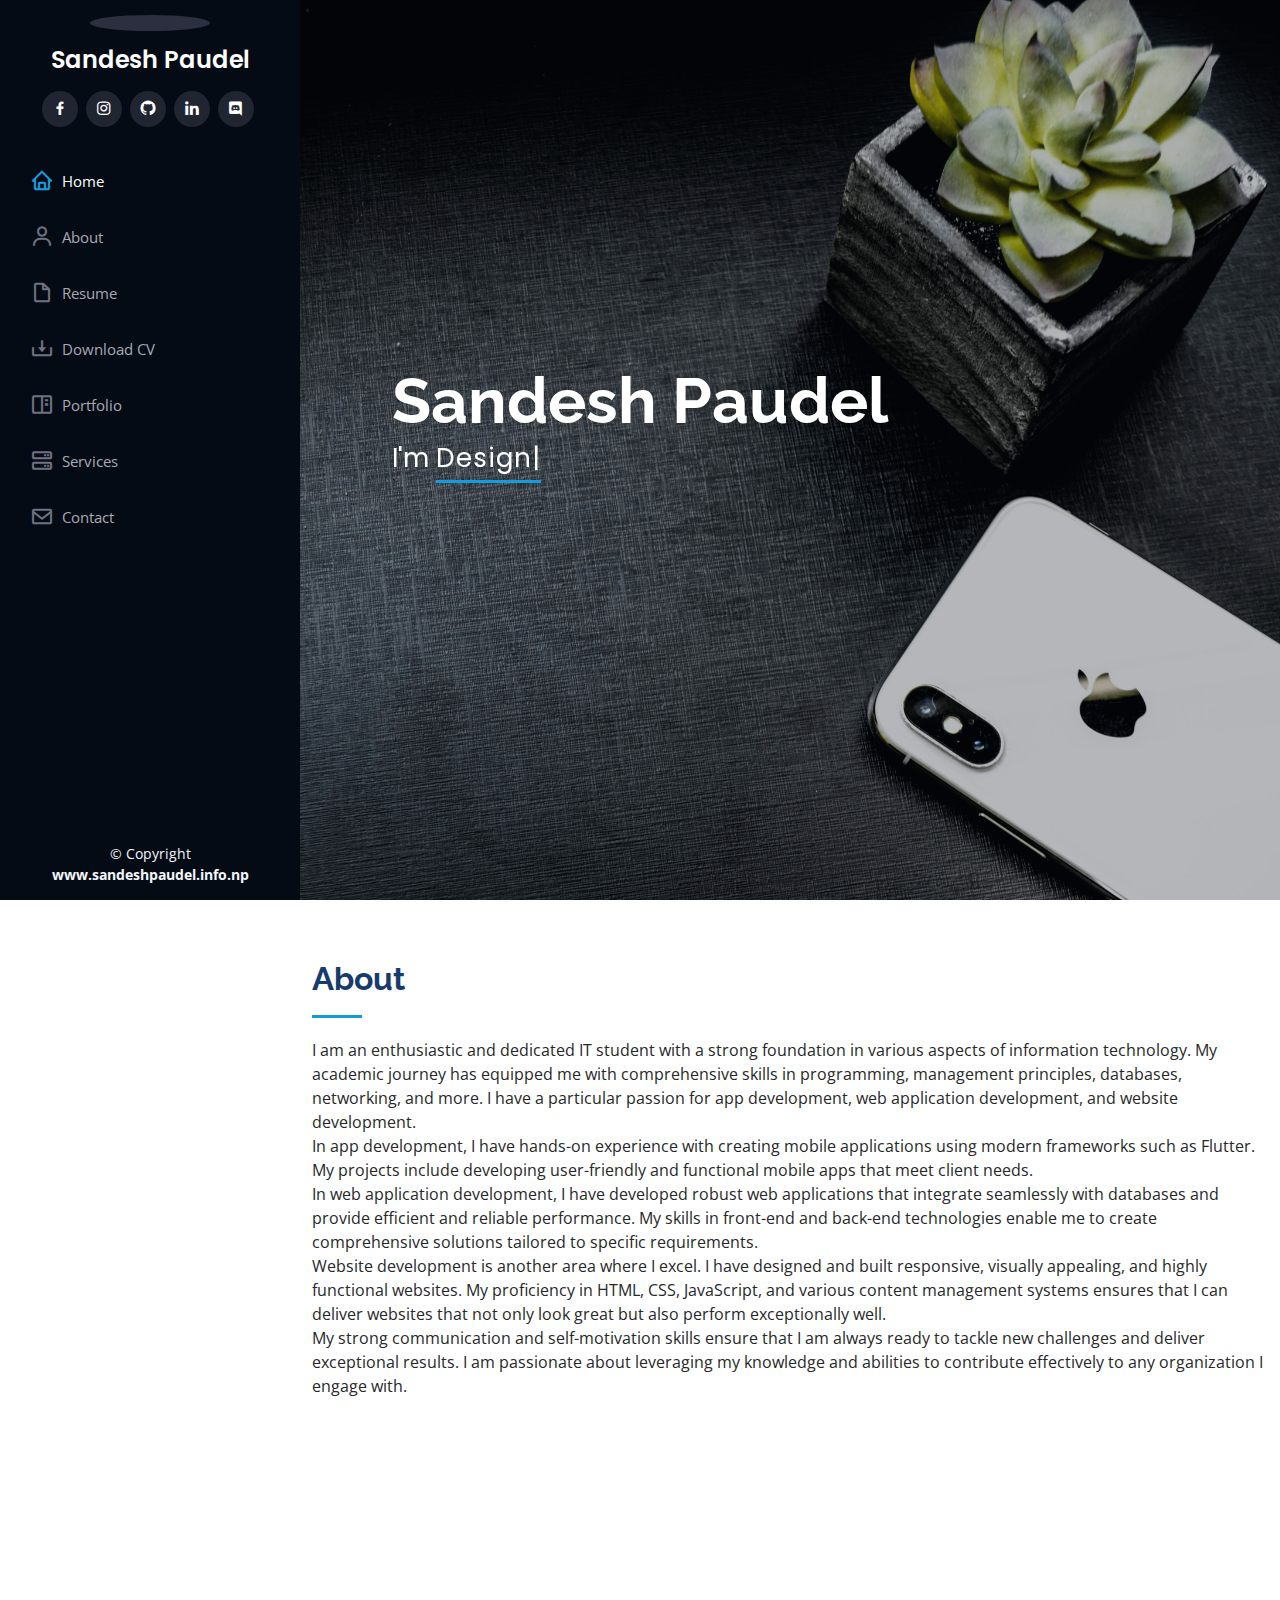
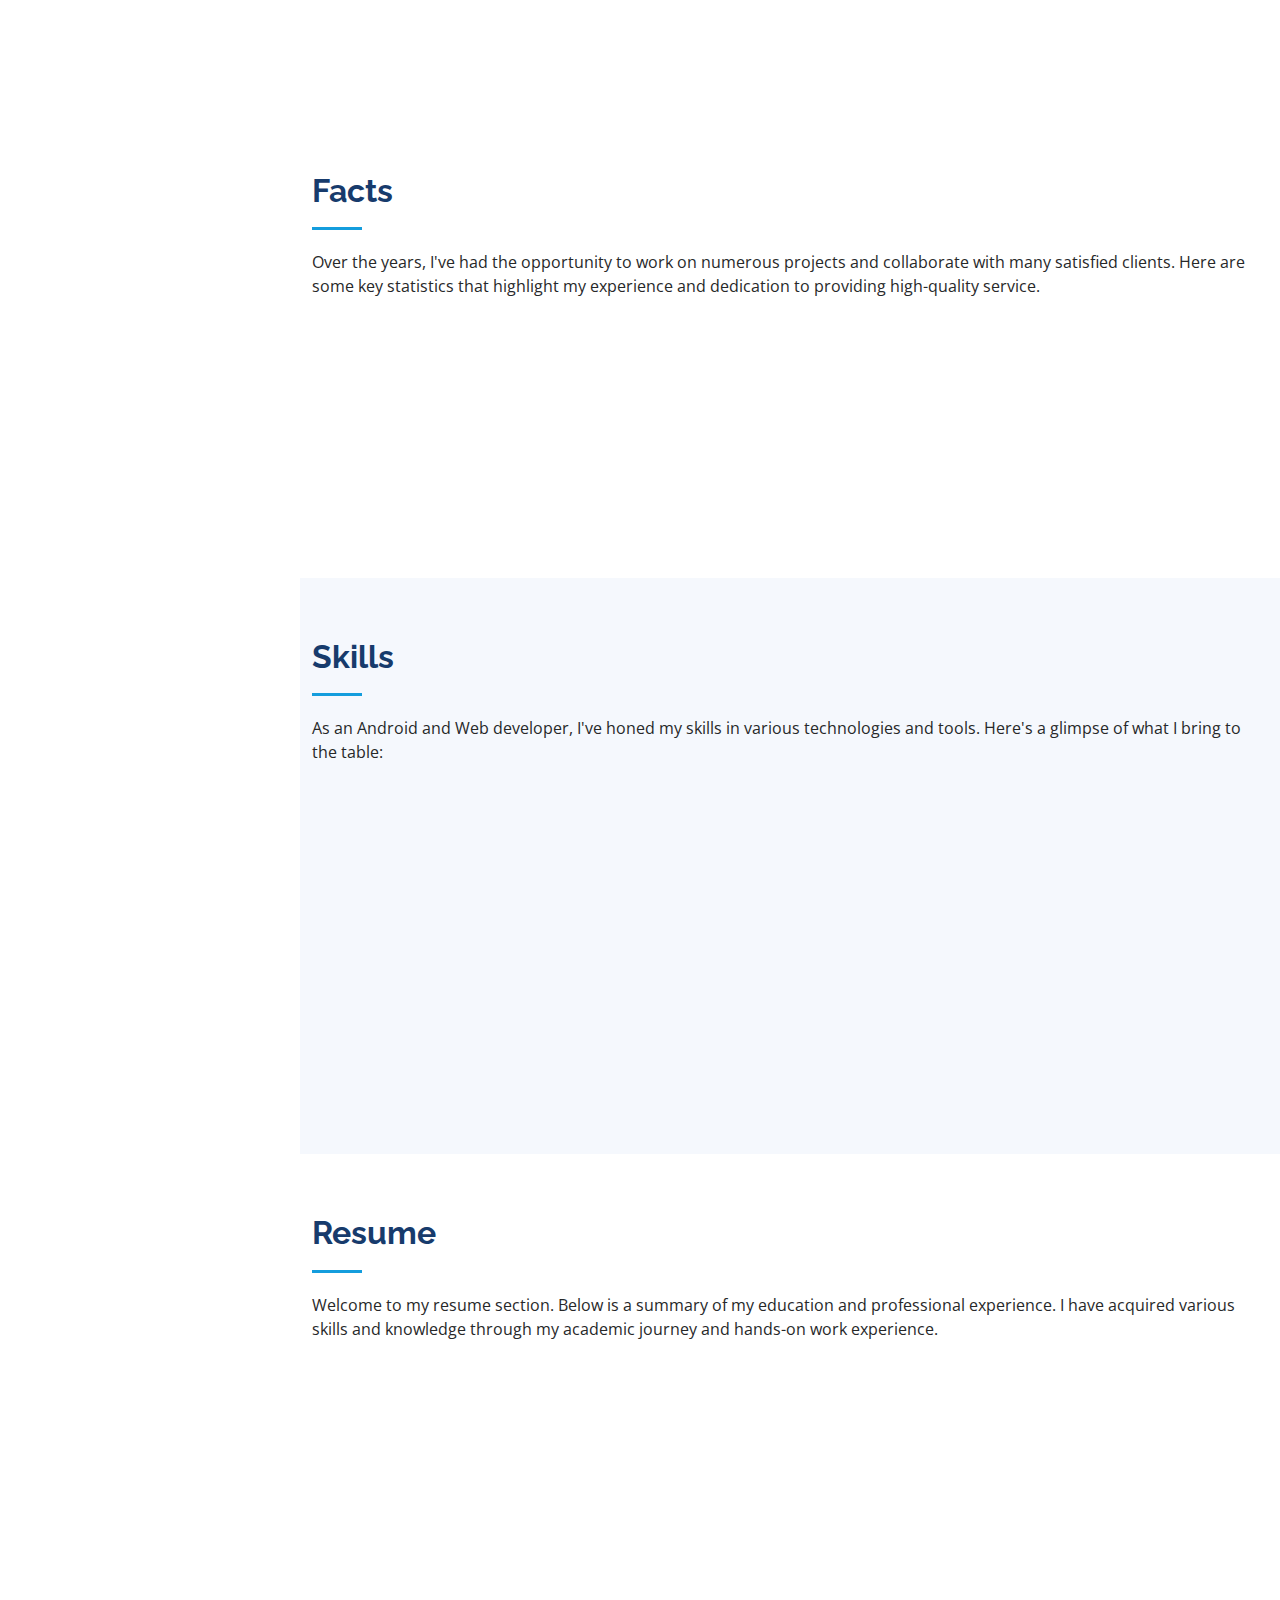
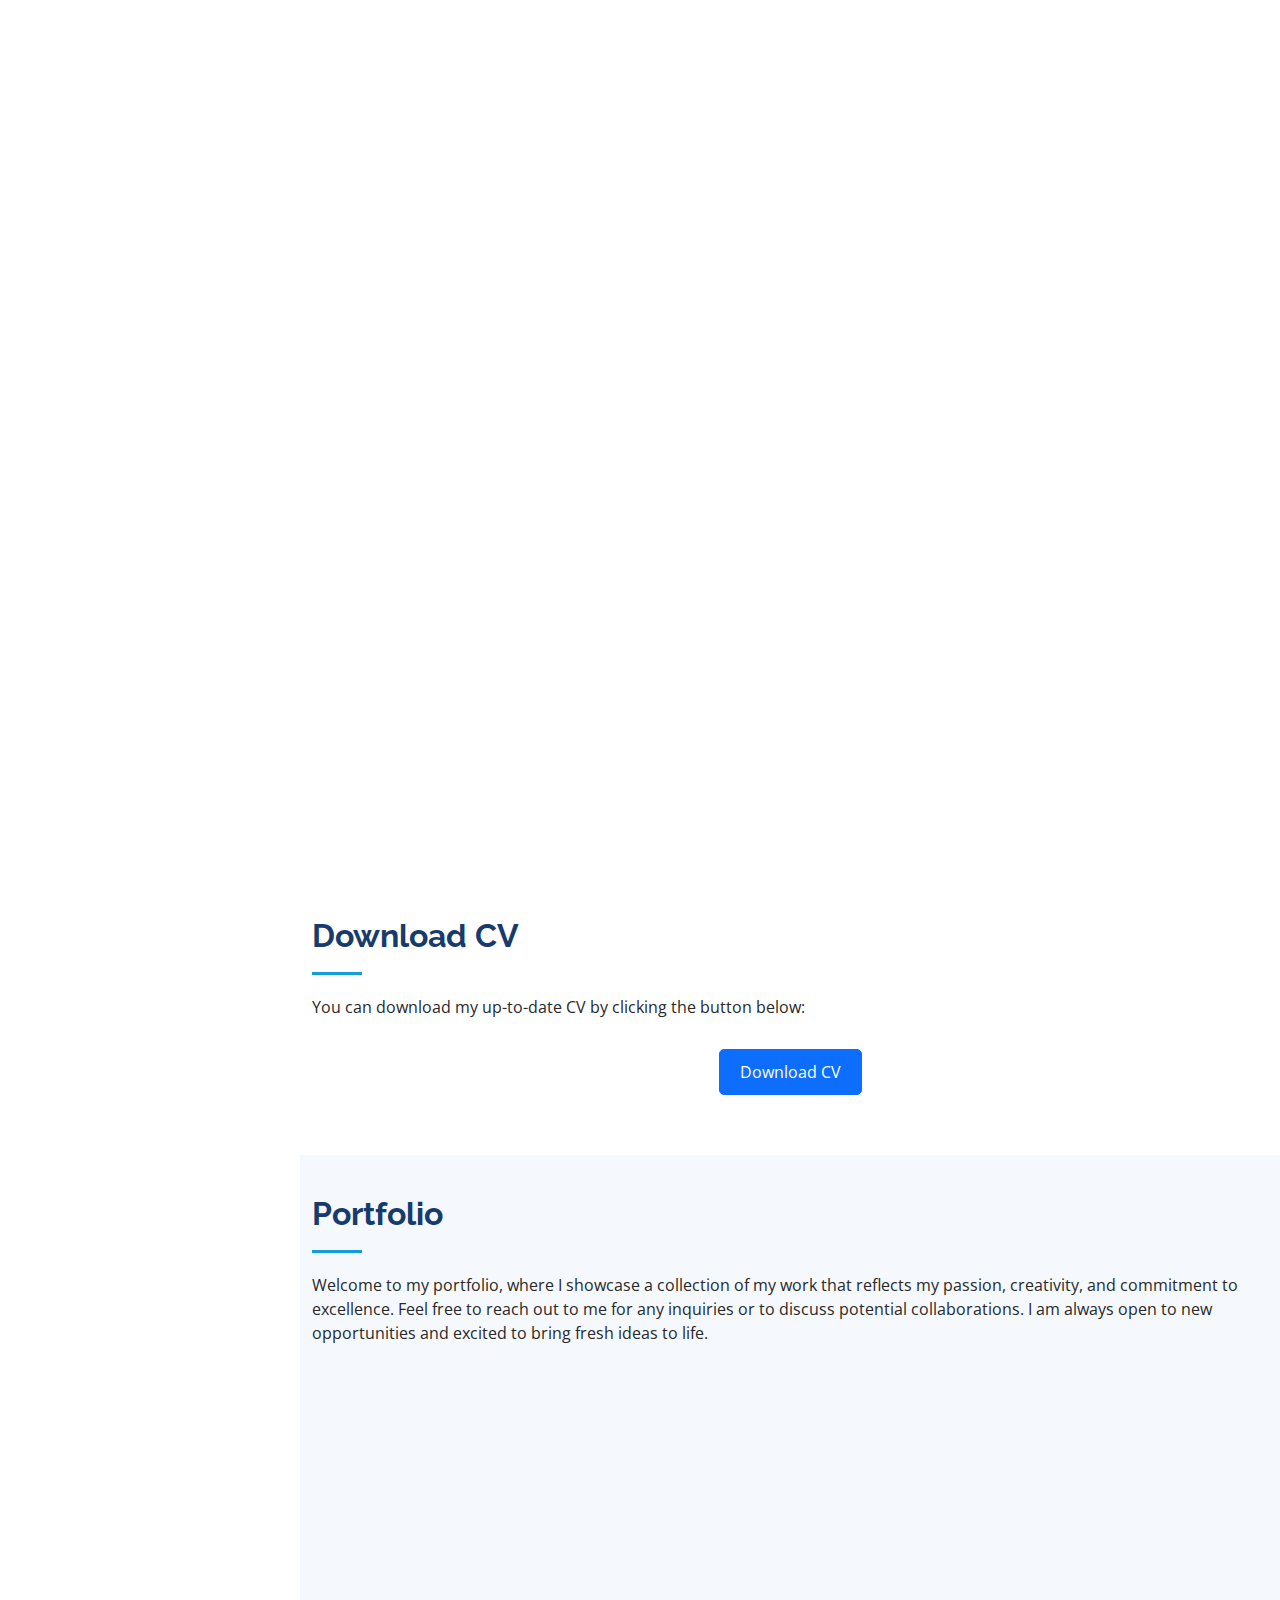
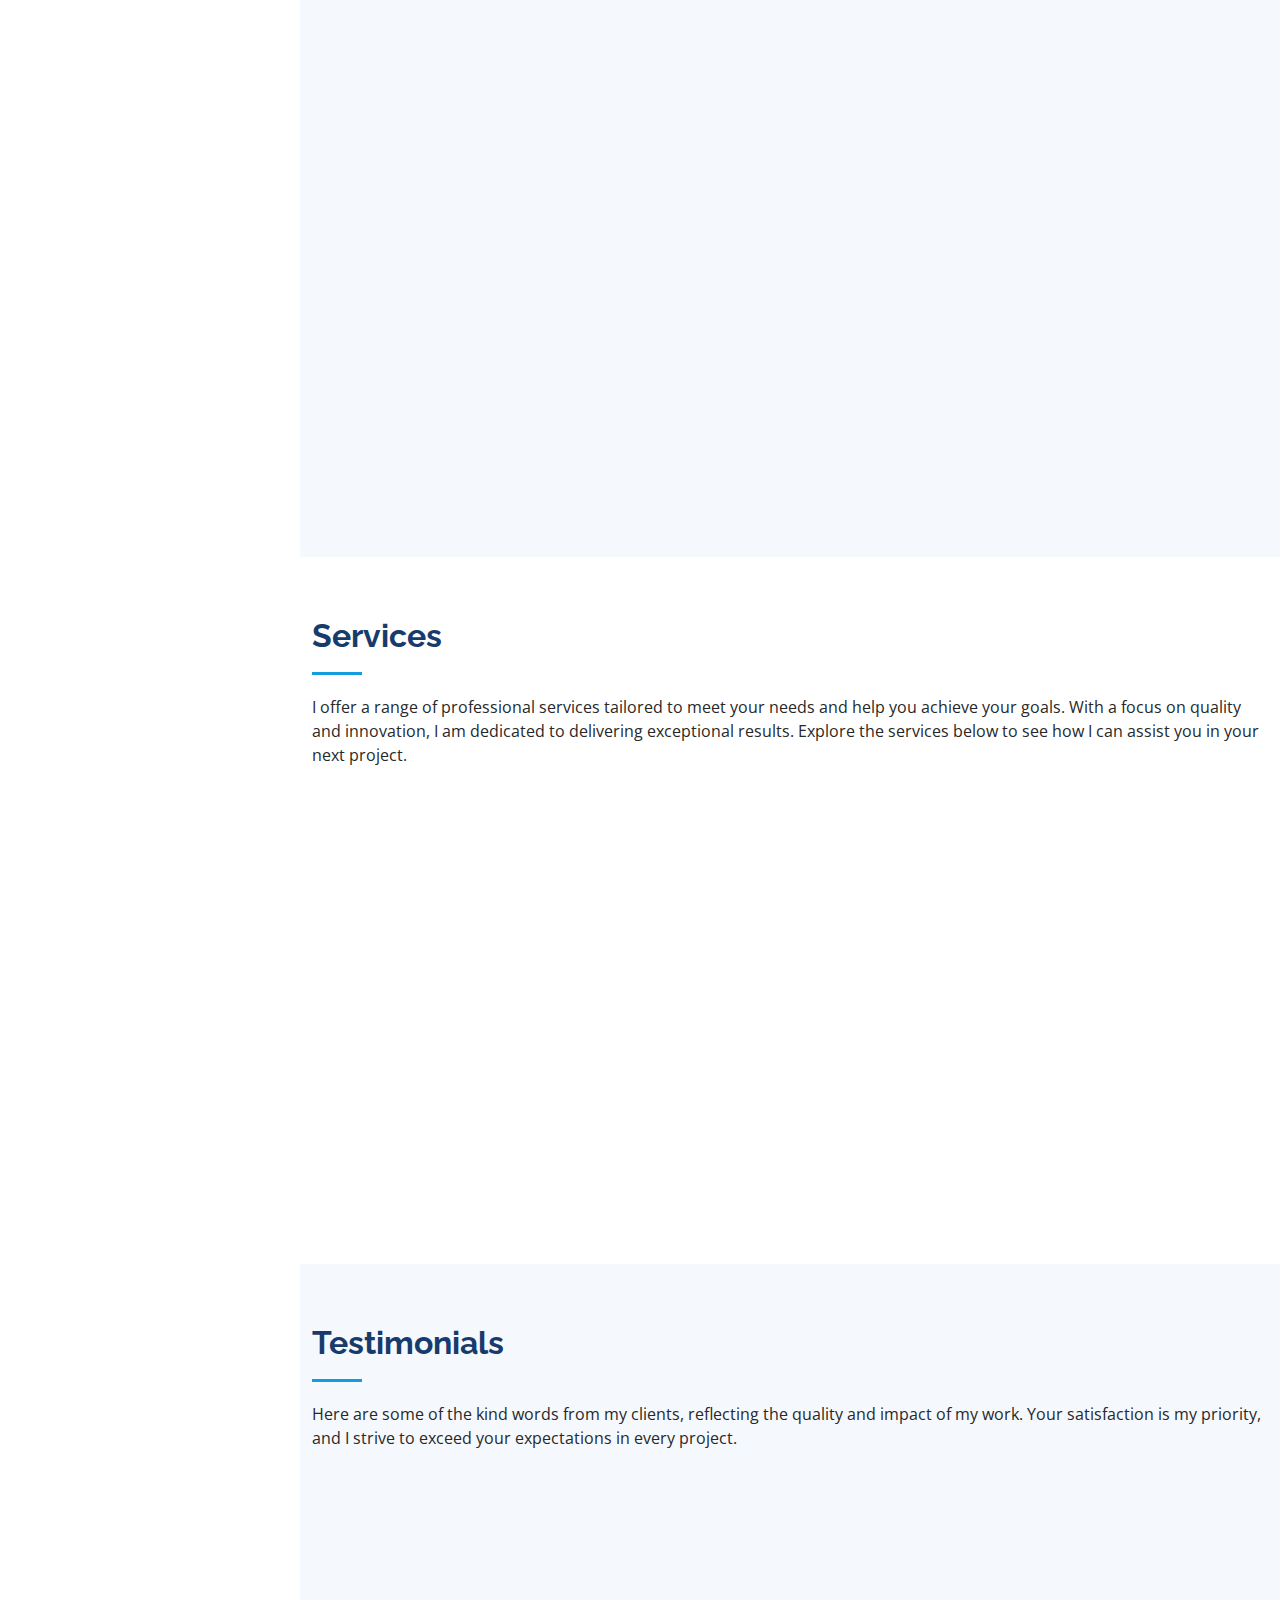
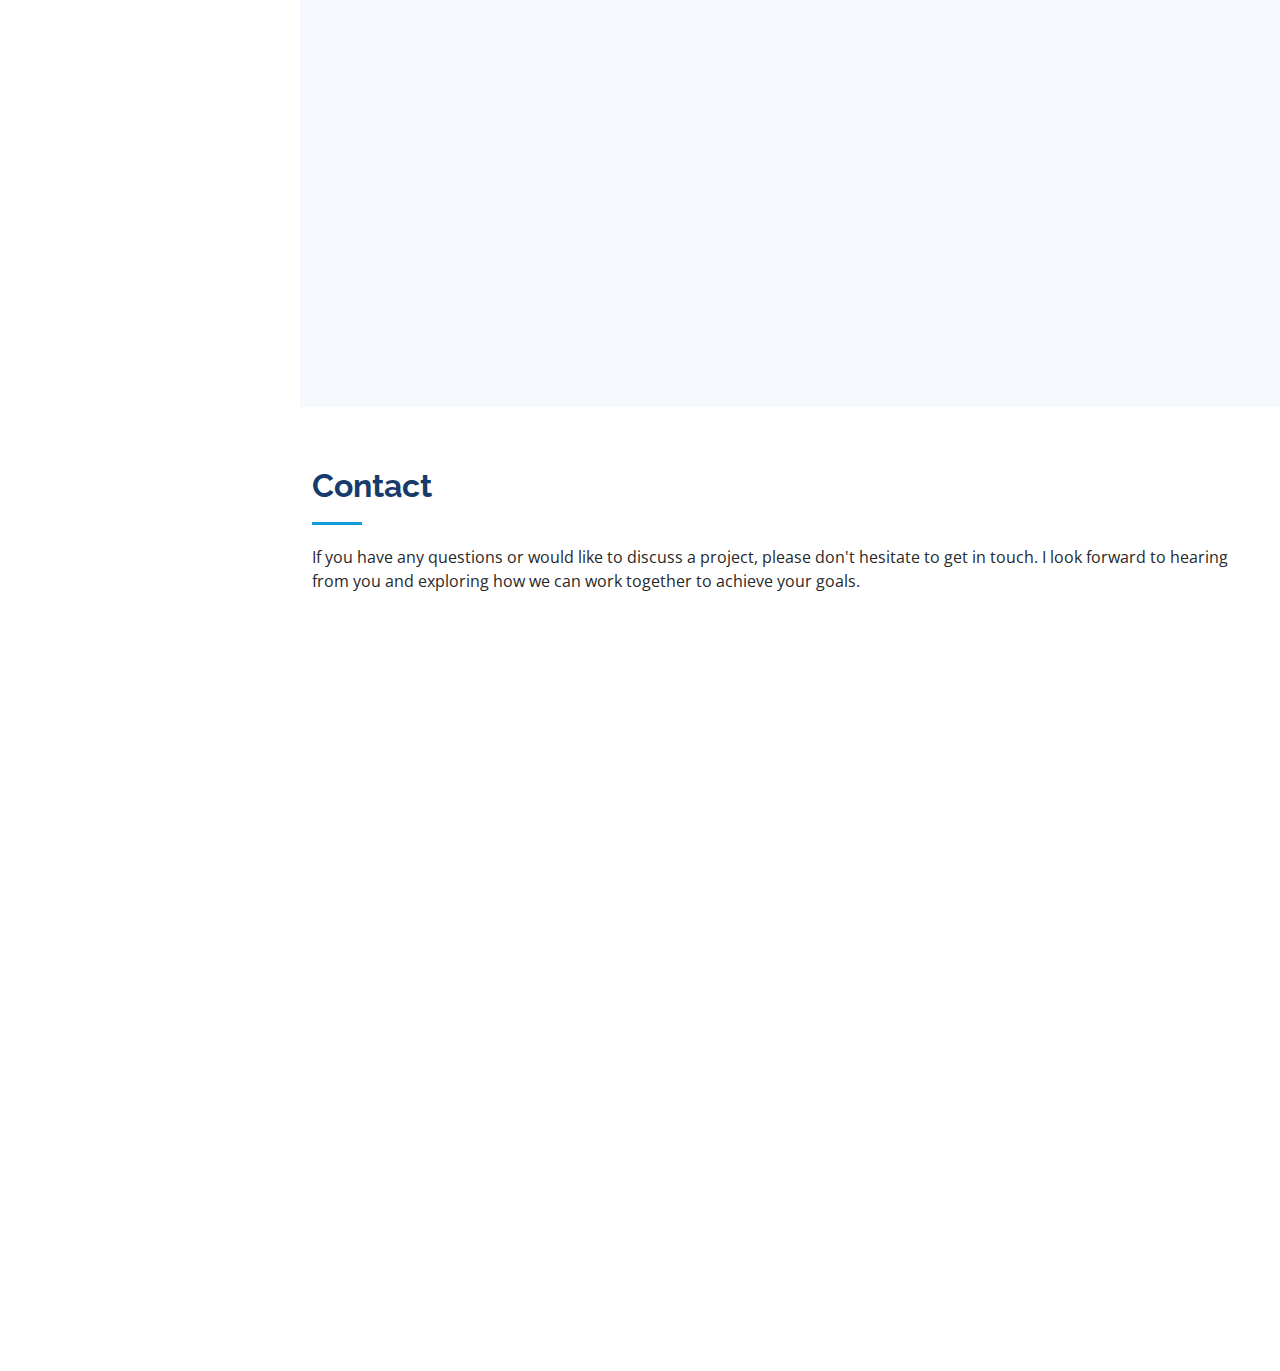
==== commit dc86460b: "Updated" ====
--- a/index.html
+++ b/index.html
@@ -122,7 +122,7 @@
 
 
                 <div class="row">
-                    <div class="col-lg-4" data-aos="fade-right">
+                    <div class="col-lg-3" data-aos="fade-right">
                         <img src="assets/img/testimonials/profile.jpg" class="img-fluid" style=" border-radius: 20px;"
                             alt="">
                     </div>
@@ -479,7 +479,16 @@
                     <!-- Web Portfolio Items -->
                     <div class="col-lg-4 col-md-6 portfolio-item filter-web">
                         <div class="portfolio-wrap">
-                            <img src="assets/img/portfolio/silver point restaurant.png" class="img-fluid" alt="">
+                            <img src="assets/img/portfolio/vitalic.png" class="img-fluid" alt="">
+                            <div class="portfolio-links">
+                                <a href="https://vitalic.com.np" title="More Details"><i class="bx bx-link"></i></a>
+                            </div>
+                        </div>
+                    </div>
+
+                    <div class="col-lg-4 col-md-6 portfolio-item filter-web">
+                        <div class="portfolio-wrap">
+                            <img src="assets/img/portfolio/silver.png" class="img-fluid" alt="">
                             <div class="portfolio-links">
                                 <a href="https://github.com/sandesh123paudel/ResturantManagementSystem_LaravelProject" title="More Details"><i class="bx bx-link"></i></a>
                             </div>
@@ -487,6 +496,7 @@
                     </div>
     
                     <!-- Repeat other portfolio items similarly -->
+                    
     
                 </div>
             </div>
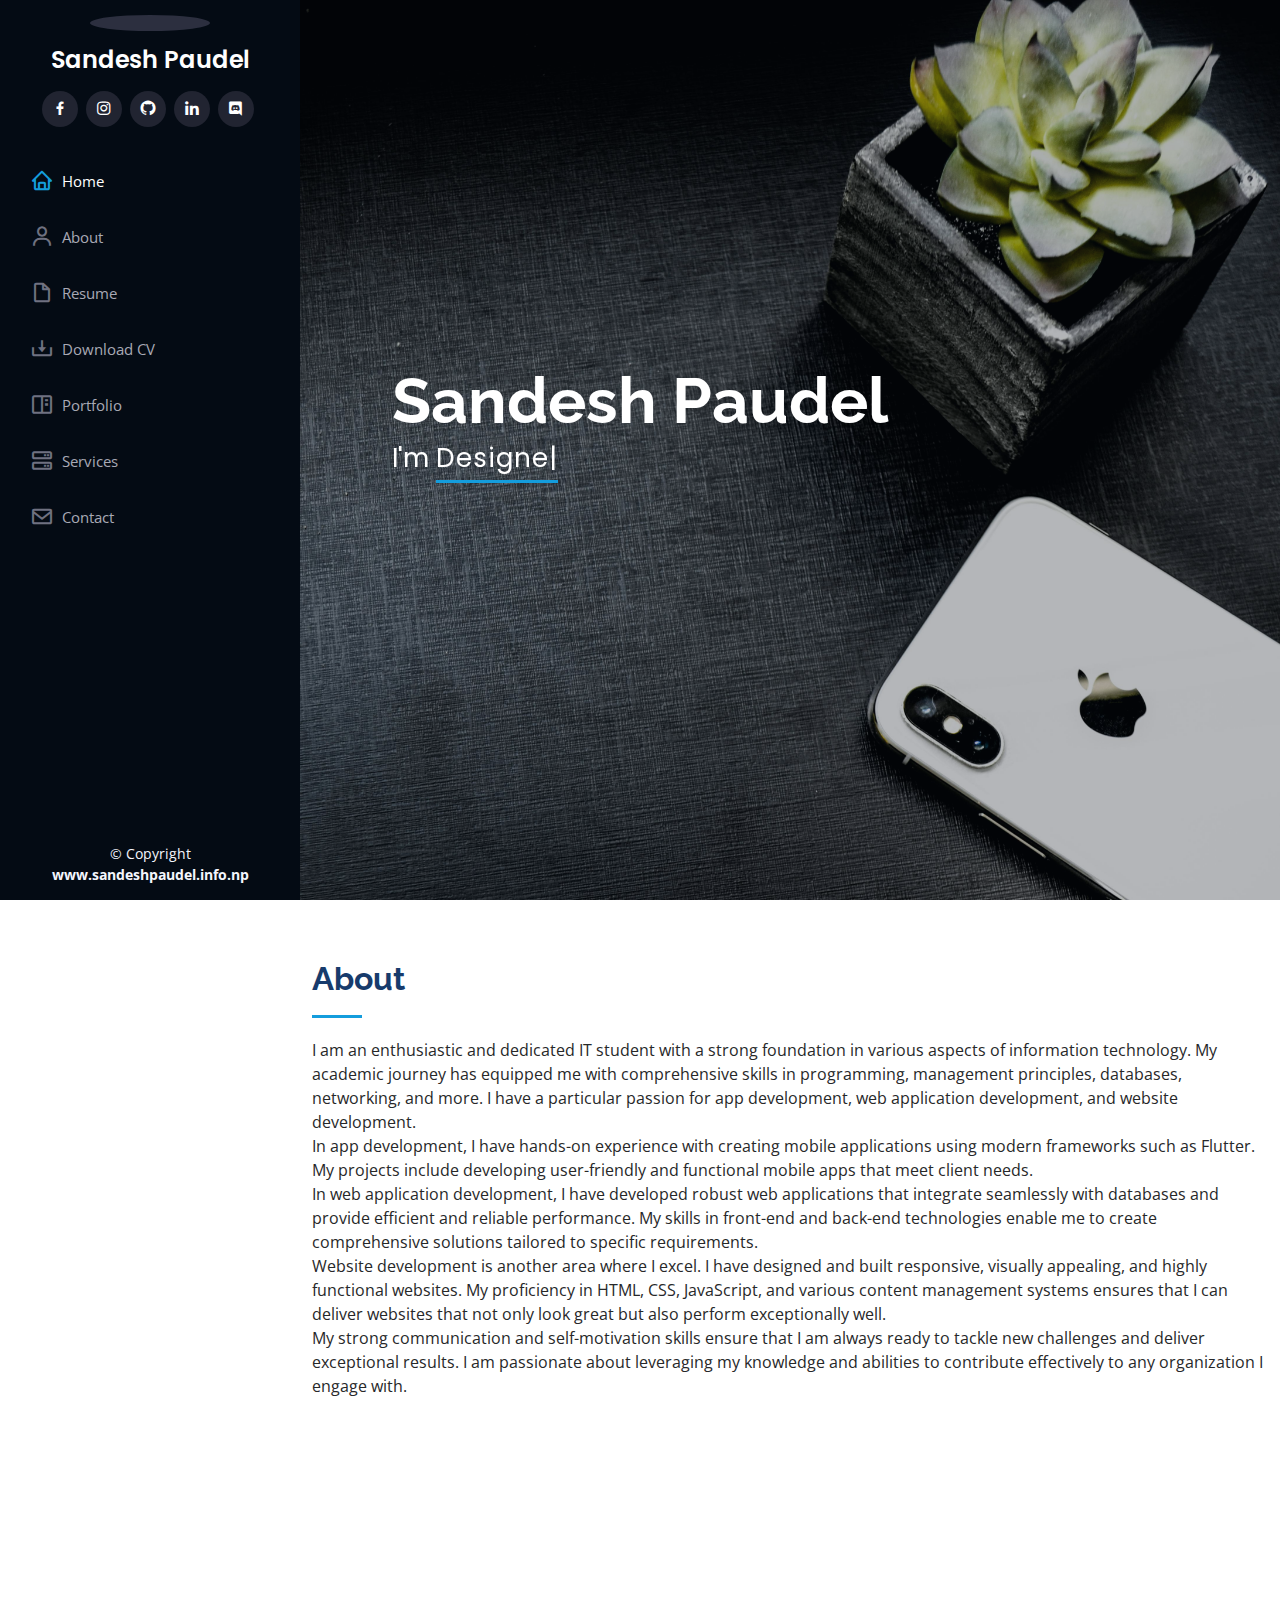
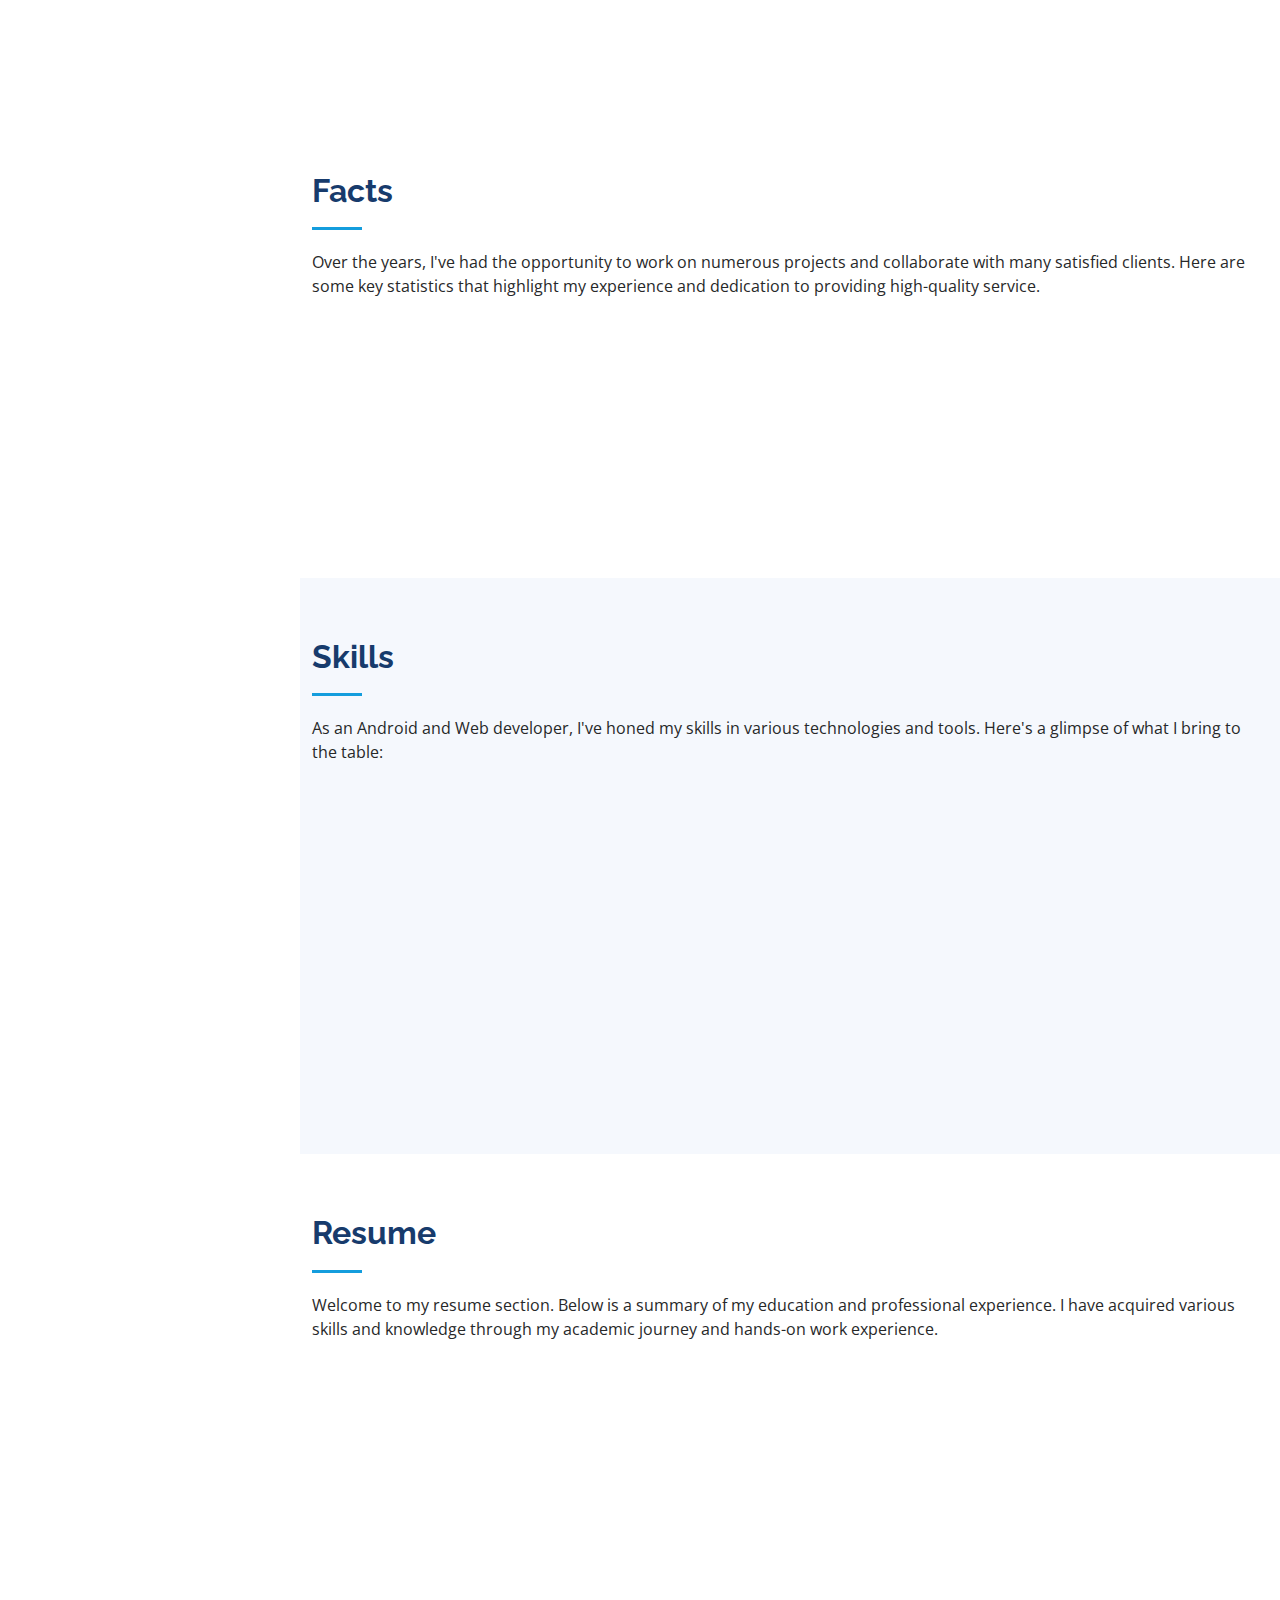
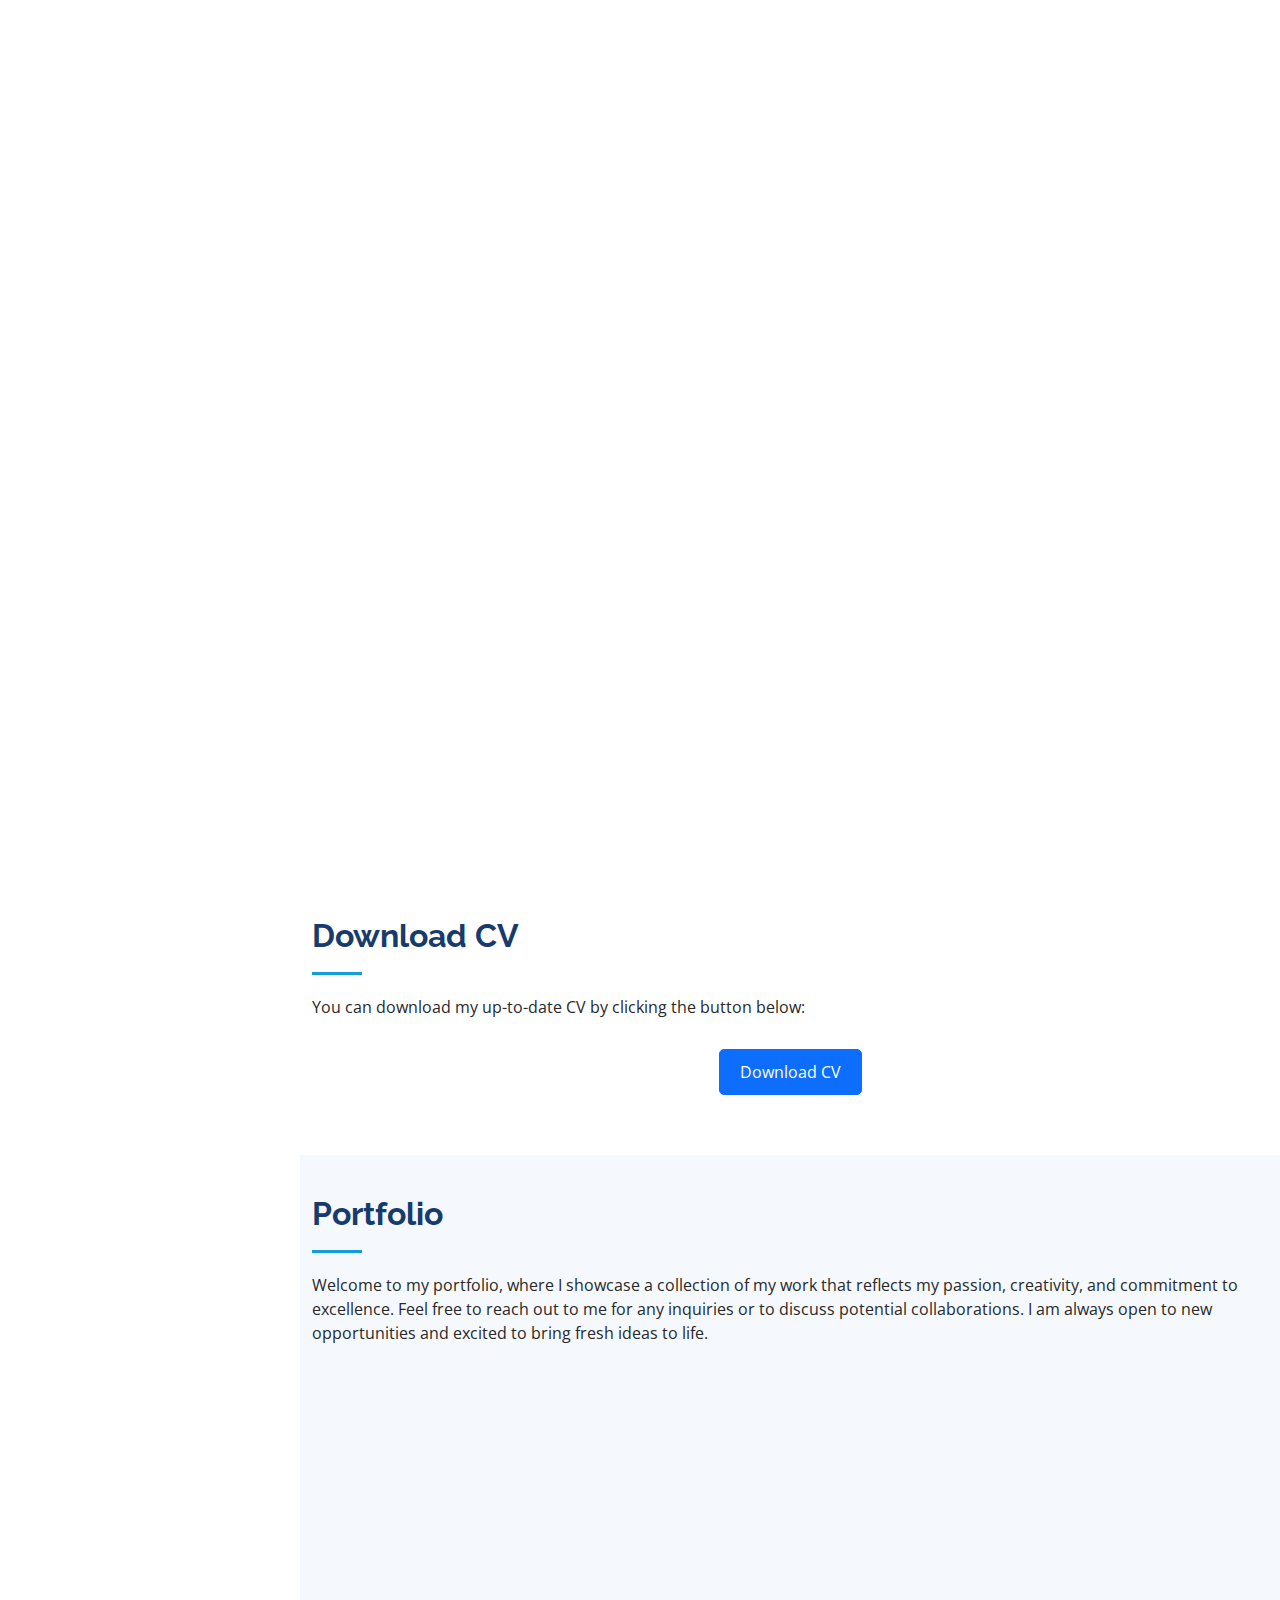
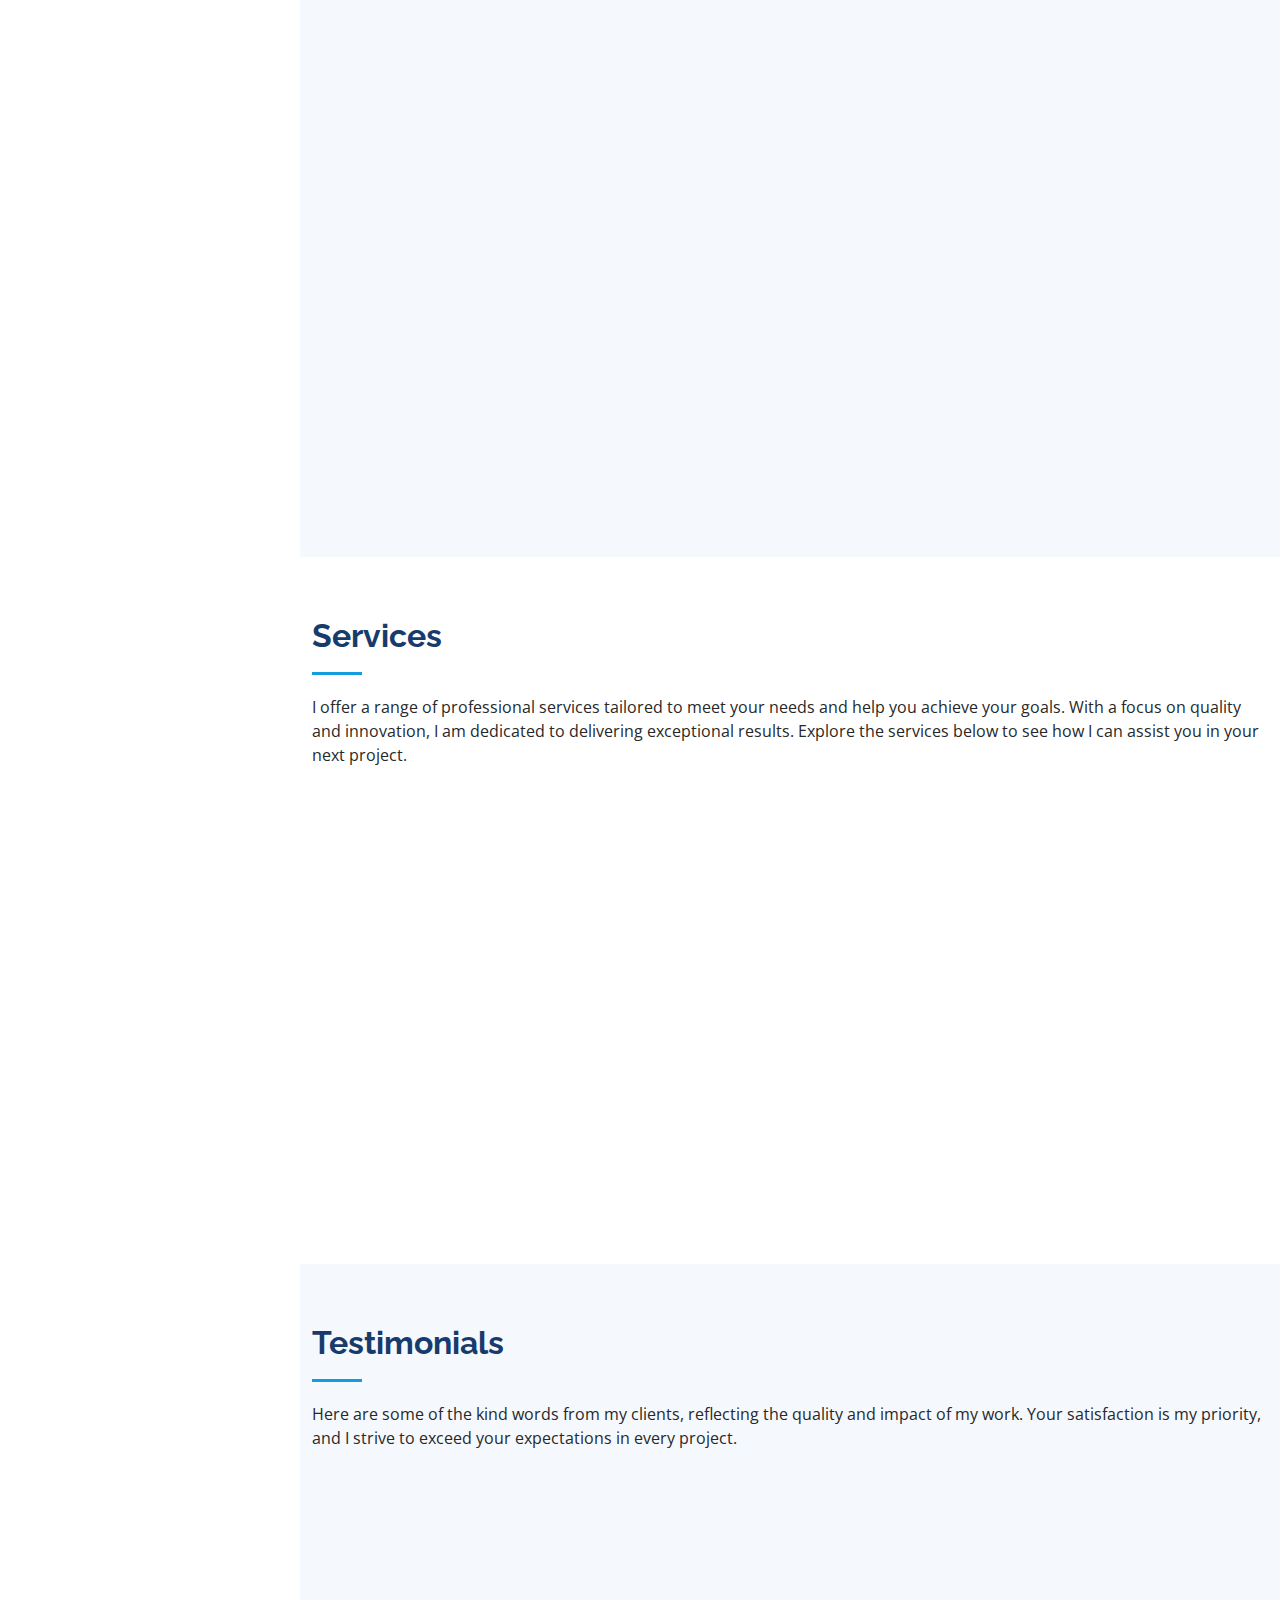
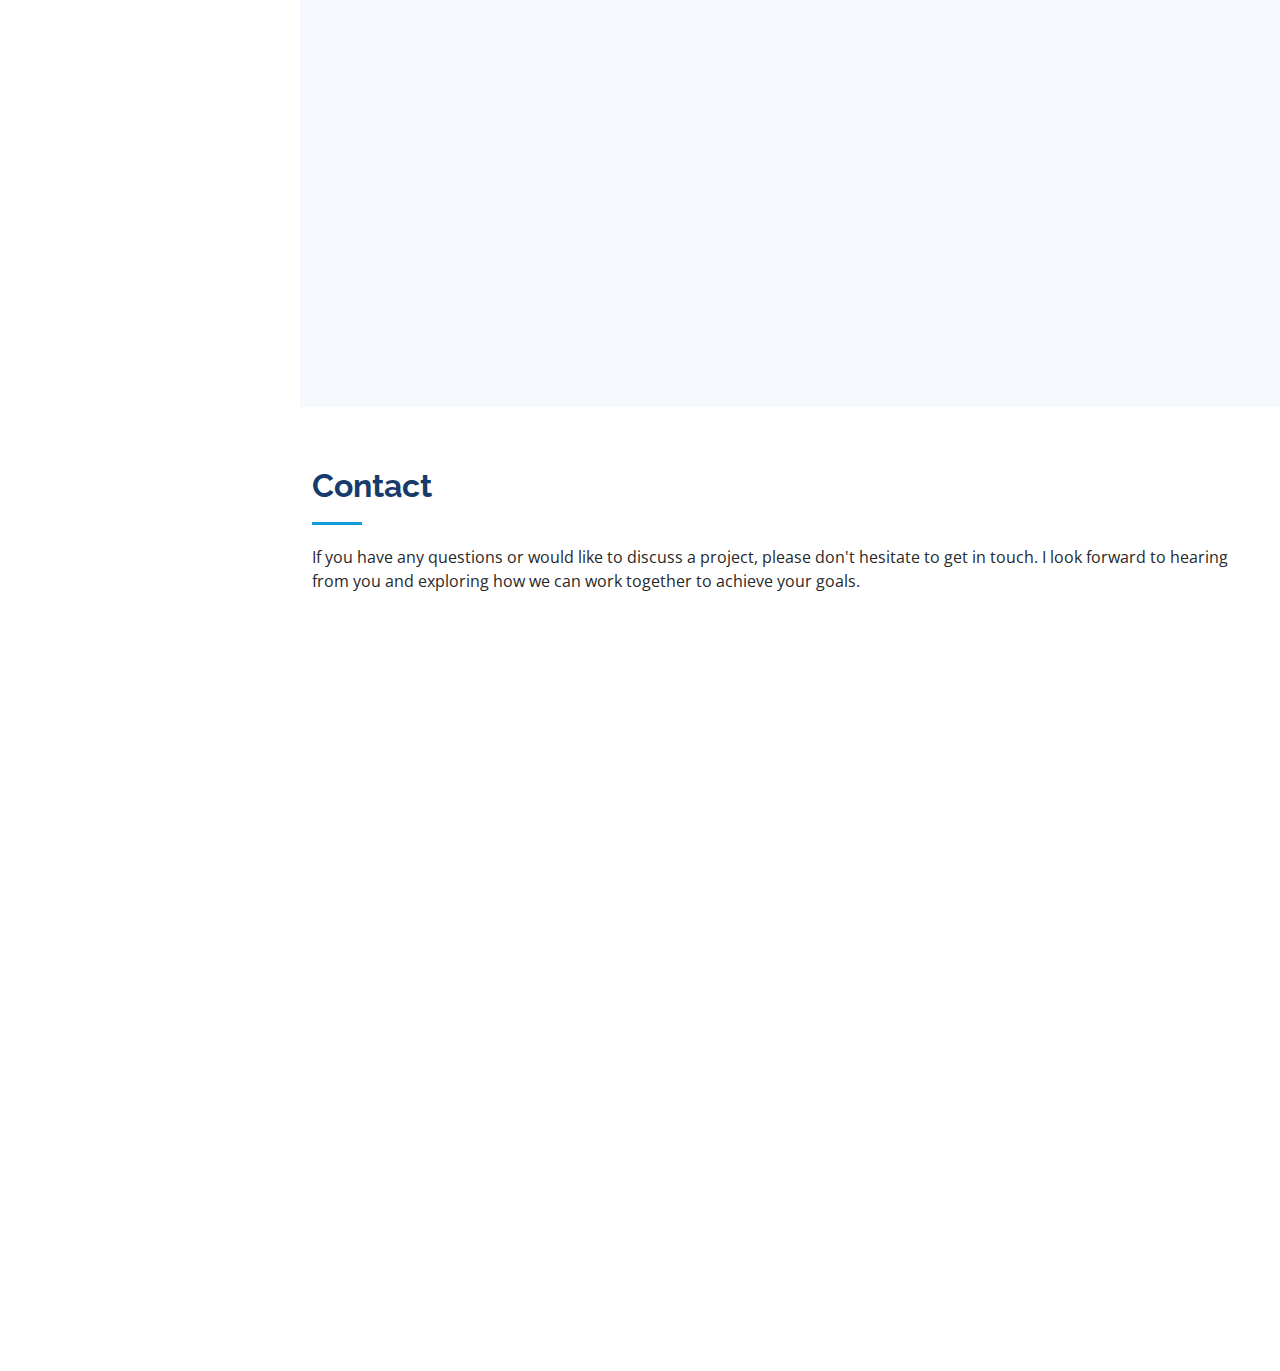
==== commit a7764abe: ".." ====
--- a/index.html
+++ b/index.html
@@ -1,418 +1,555 @@
 <!DOCTYPE html>
 <html lang="en">
 
-<head>
-    <meta charset="utf-8">
-    <meta content="width=device-width, initial-scale=1.0" name="viewport">
-
-    <title>Sandesh Paudel</title>
-    <meta content="" name="description">
-    <meta content="" name="keywords">
-
-    <!-- Favicons -->
-    <link href="assets/img/favicon.ico" rel="icon">
-    <link href="assets/img/apple-touch-icon.png" rel="apple-touch-icon">
-
-    <!-- Google Fonts -->
-    <link
-        href="https://fonts.googleapis.com/css?family=Open+Sans:300,300i,400,400i,600,600i,700,700i|Raleway:300,300i,400,400i,500,500i,600,600i,700,700i|Poppins:300,300i,400,400i,500,500i,600,600i,700,700i"
-        rel="stylesheet">
-
-    <!-- Vendor CSS Files -->
-    <link href="assets/vendor/aos/aos.css" rel="stylesheet">
-    <link href="assets/vendor/bootstrap/css/bootstrap.min.css" rel="stylesheet">
-    <link href="assets/vendor/bootstrap-icons/bootstrap-icons.css" rel="stylesheet">
-    <link href="assets/vendor/boxicons/css/boxicons.min.css" rel="stylesheet">
-    <link href="assets/vendor/glightbox/css/glightbox.min.css" rel="stylesheet">
-    <link href="assets/vendor/swiper/swiper-bundle.min.css" rel="stylesheet">
-
-    <!-- Template Main CSS File -->
-    <link href="assets/css/style.css" rel="stylesheet">
-
-
-</head>
-
-<body>
-
-    <!-- ======= Mobile nav toggle button ======= -->
-    <i class="bi bi-list mobile-nav-toggle d-xl-none"></i>
-
-    <!-- ======= Header ======= -->
-    <header id="header">
-        <div class="d-flex flex-column">
-
-            <div class="profile">
-                <img src="assets/img/sandesh.gif" alt="" class="img-fluid rounded-circle">
-                <h1 class="text-light"><a href="index.html">Sandesh Paudel</a></h1>
-                <div class="social-links mt-3 text-center">
-                    <a href="https://www.facebook.com/sandeshpaudel0618" target="_blank" class="facebook"><i
-                            class="bx bxl-facebook"></i></a>
-                    <a href="https://www.instagram.com/_sandesh_paudel" target="_blank" class="instagram"><i
-                            class="bx bxl-instagram"></i></a>
-                    <a href="https://github.com/sandesh123paudel" target="_blank" class="github"><i
-                            class="bx bxl-github"></i></a>
-                    <a href="https://www.linkedin.com/in/sandeshpaudel" target="_blank" class="linkedin"><i
-                            class="bx bxl-linkedin"></i></a>
-                    <a href="https://discord.com/channels/@conquestor0618" target="_blank" class="discord"><i
-                            class="bx bxl-discord"></i></a>
+    <head>
+        <meta charset="utf-8">
+        <meta content="width=device-width, initial-scale=1.0" name="viewport">
+
+        <title>Sandesh Paudel</title>
+        <meta content name="Sandesh Paudel IT">
+        <meta content name="Sandesh Paudel">
+
+        <!-- Favicons -->
+        <link href="assets/img/favicon.ico" rel="icon">
+        <link href="assets/img/apple-touch-icon.png" rel="apple-touch-icon">
+
+        <!-- Google Fonts -->
+        <link
+            href="https://fonts.googleapis.com/css?family=Open+Sans:300,300i,400,400i,600,600i,700,700i|Raleway:300,300i,400,400i,500,500i,600,600i,700,700i|Poppins:300,300i,400,400i,500,500i,600,600i,700,700i"
+            rel="stylesheet">
+
+        <!-- Vendor CSS Files -->
+        <link href="assets/vendor/aos/aos.css" rel="stylesheet">
+        <link href="assets/vendor/bootstrap/css/bootstrap.min.css"
+            rel="stylesheet">
+        <link href="assets/vendor/bootstrap-icons/bootstrap-icons.css"
+            rel="stylesheet">
+        <link href="assets/vendor/boxicons/css/boxicons.min.css"
+            rel="stylesheet">
+        <link href="assets/vendor/glightbox/css/glightbox.min.css"
+            rel="stylesheet">
+        <link href="assets/vendor/swiper/swiper-bundle.min.css"
+            rel="stylesheet">
+
+        <!-- Template Main CSS File -->
+        <link href="assets/css/style.css" rel="stylesheet">
+
+    </head>
+    <!-- Google tag (gtag.js) -->
+    <script async
+        src="https://www.googletagmanager.com/gtag/js?id=G-SQXJN2SCPV"></script>
+    <script>
+    window.dataLayer = window.dataLayer || [];
+    function gtag(){dataLayer.push(arguments);}
+    gtag('js', new Date());
+
+    gtag('config', 'G-SQXJN2SCPV');
+    </script>
+
+    <body>
+
+        <!-- ======= Mobile nav toggle button ======= -->
+        <i class="bi bi-list mobile-nav-toggle d-xl-none"></i>
+
+        <!-- ======= Header ======= -->
+        <header id="header">
+            <div class="d-flex flex-column">
+
+                <div class="profile">
+                    <img src="assets/img/sandesh.gif" alt
+                        class="img-fluid rounded-circle">
+                    <h1 class="text-light"><a href="index.html">Sandesh
+                            Paudel</a></h1>
+                    <div class="social-links mt-3 text-center">
+                        <a href="https://www.facebook.com/sandeshpaudel0618"
+                            target="_blank" class="facebook"><i
+                                class="bx bxl-facebook"></i></a>
+                        <a href="https://www.instagram.com/_sandesh_paudel"
+                            target="_blank" class="instagram"><i
+                                class="bx bxl-instagram"></i></a>
+                        <a href="https://github.com/sandesh123paudel"
+                            target="_blank" class="github"><i
+                                class="bx bxl-github"></i></a>
+                        <a href="https://www.linkedin.com/in/sandeshpaudel"
+                            target="_blank" class="linkedin"><i
+                                class="bx bxl-linkedin"></i></a>
+                        <a href="https://discord.com/channels/@conquestor0618"
+                            target="_blank" class="discord"><i
+                                class="bx bxl-discord"></i></a>
+                    </div>
                 </div>
+
+                <nav id="navbar" class="nav-menu navbar">
+                    <ul>
+                        <li><a href="#hero" class="nav-link scrollto active"><i
+                                    class="bx bx-home"></i>
+                                <span>Home</span></a></li>
+                        <li><a href="#about" class="nav-link scrollto"><i
+                                    class="bx bx-user"></i>
+                                <span>About</span></a>
+                        </li>
+                        <li><a href="#resume" class="nav-link scrollto"><i
+                                    class="bx bx-file-blank"></i>
+                                <span>Resume</span></a></li>
+                        <li><a href="#cv-download" class="nav-link scrollto"><i
+                                    class="bx bx-download"></i> <span>Download
+                                    CV</span></a></li>
+                        <li><a href="#portfolio" class="nav-link scrollto"><i
+                                    class="bx bx-book-content"></i>
+                                <span>Portfolio</span></a></li>
+                        <li><a href="#services" class="nav-link scrollto"><i
+                                    class="bx bx-server"></i>
+                                <span>Services</span></a></li>
+                        <li><a href="#contact" class="nav-link scrollto"><i
+                                    class="bx bx-envelope"></i>
+                                <span>Contact</span></a></li>
+                    </ul>
+                </nav><!-- .nav-menu -->
             </div>
-
-            <nav id="navbar" class="nav-menu navbar">
-                <ul>
-                    <li><a href="#hero" class="nav-link scrollto active"><i class="bx bx-home"></i>
-                            <span>Home</span></a></li>
-                    <li><a href="#about" class="nav-link scrollto"><i class="bx bx-user"></i> <span>About</span></a>
-                    </li>
-                    <li><a href="#resume" class="nav-link scrollto"><i class="bx bx-file-blank"></i>
-                            <span>Resume</span></a></li>
-                    <li><a href="#cv-download" class="nav-link scrollto"><i class="bx bx-download"></i> <span>Download
-                                CV</span></a></li>
-                    <li><a href="#portfolio" class="nav-link scrollto"><i class="bx bx-book-content"></i>
-                            <span>Portfolio</span></a></li>
-                    <li><a href="#services" class="nav-link scrollto"><i class="bx bx-server"></i>
-                            <span>Services</span></a></li>
-                    <li><a href="#contact" class="nav-link scrollto"><i class="bx bx-envelope"></i>
-                            <span>Contact</span></a></li>
-                </ul>
-            </nav><!-- .nav-menu -->
-        </div>
-    </header><!-- End Header -->
-
-    <!-- ======= Hero Section ======= -->
-    <section id="hero" class="d-flex flex-column justify-content-center align-items-center">
-        <div class="hero-container" data-aos="fade-in">
-            <h1 style="color: rgb(255, 255, 255);">Sandesh Paudel</h1>
-            <p style="color: rgb(255, 255, 255);">I'm <span style="color: rgb(255, 255, 255);" class="typed"
-                    data-typed-items="Designer, App Developer, Web Developer, Freelancer, IT Student"></span></p>
-        </div>
-    </section><!-- End Hero -->
-
-    <main id="main">
-
-        <!-- ======= About Section ======= -->
-        <section id="about" class="about">
-            <div class="container">
-
-                <div class="section-title">
-                    <h2>About</h2>
-                    <p>I am an enthusiastic and dedicated IT student with a strong foundation in various aspects of
-                        information technology. My academic journey has equipped me with comprehensive skills in
-                        programming, management principles, databases, networking, and more. I have a particular passion
-                        for app development, web application development, and website development.</p>
-
-                    <p>In app development, I have hands-on experience with creating mobile applications using modern
-                        frameworks such as Flutter. My projects include developing user-friendly and functional mobile
-                        apps that meet client needs.</p>
-
-                    <p>In web application development, I have developed robust web applications that integrate
-                        seamlessly with databases and provide efficient and reliable performance. My skills in front-end
-                        and back-end technologies enable me to create comprehensive solutions tailored to specific
-                        requirements.</p>
-
-                    <p>Website development is another area where I excel. I have designed and built responsive, visually
-                        appealing, and highly functional websites. My proficiency in HTML, CSS, JavaScript, and various
-                        content management systems ensures that I can deliver websites that not only look great but also
-                        perform exceptionally well.</p>
-
-                    <p>My strong communication and self-motivation skills ensure that I am always ready to tackle new
-                        challenges and deliver exceptional results. I am passionate about leveraging my knowledge and
-                        abilities to contribute effectively to any organization I engage with.</p>
+        </header><!-- End Header -->
+
+        <!-- ======= Hero Section ======= -->
+        <section id="hero"
+            class="d-flex flex-column justify-content-center align-items-center">
+            <div class="hero-container" data-aos="fade-in">
+                <h1 style="color: rgb(255, 255, 255);">Sandesh Paudel</h1>
+                <p style="color: rgb(255, 255, 255);">I'm <span
+                        style="color: rgb(255, 255, 255);" class="typed"
+                        data-typed-items="Designer, App Developer, Web Developer, Freelancer, IT Student"></span></p>
+            </div>
+        </section><!-- End Hero -->
+
+        <main id="main">
+
+            <!-- ======= About Section ======= -->
+            <section id="about" class="about">
+                <div class="container">
+
+                    <div class="section-title">
+                        <h2>About</h2>
+                        <p>I am an enthusiastic and dedicated IT student with a
+                            strong foundation in various aspects of
+                            information technology. My academic journey has
+                            equipped me with comprehensive skills in
+                            programming, management principles, databases,
+                            networking, and more. I have a particular passion
+                            for app development, web application development,
+                            and website development.</p>
+
+                        <p>In app development, I have hands-on experience with
+                            creating mobile applications using modern
+                            frameworks such as Flutter. My projects include
+                            developing user-friendly and functional mobile
+                            apps that meet client needs.</p>
+
+                        <p>In web application development, I have developed
+                            robust web applications that integrate
+                            seamlessly with databases and provide efficient and
+                            reliable performance. My skills in front-end
+                            and back-end technologies enable me to create
+                            comprehensive solutions tailored to specific
+                            requirements.</p>
+
+                        <p>Website development is another area where I excel. I
+                            have designed and built responsive, visually
+                            appealing, and highly functional websites. My
+                            proficiency in HTML, CSS, JavaScript, and various
+                            content management systems ensures that I can
+                            deliver websites that not only look great but also
+                            perform exceptionally well.</p>
+
+                        <p>My strong communication and self-motivation skills
+                            ensure that I am always ready to tackle new
+                            challenges and deliver exceptional results. I am
+                            passionate about leveraging my knowledge and
+                            abilities to contribute effectively to any
+                            organization I engage with.</p>
+                    </div>
+
+                    <div class="row">
+                        <div class="col-lg-3" data-aos="fade-right">
+                            <img src="assets/img/testimonials/profile.jpg"
+                                class="img-fluid" style=" border-radius: 20px;"
+                                alt>
+                        </div>
+
+                        <div class="col-lg-8 pt-2 pt-lg-0 content"
+                            data-aos="fade-left">
+                            <h3 style="color: rgb(0, 0, 0);">Andriod &amp; Web
+                                Developer.</h3>
+                            <p class="fst-italic"></p>
+                            <div class="row">
+                                <div class="col-lg-6">
+                                    <ul>
+                                        <li><i class="bi bi-chevron-right"></i>
+                                            <strong>Birthday:</strong> <span>5
+                                                Oct
+                                                2003</span></li>
+                                        <li><i class="bi bi-chevron-right"></i>
+                                            <strong>Website:</strong>
+                                            <span>www.sandeshpaudel.info.np</span>
+                                        </li>
+                                        <li><i class="bi bi-chevron-right"></i>
+                                            <strong>Phone:</strong> <span>+977
+                                                9863464699</span></li>
+                                        <li><i class="bi bi-chevron-right"></i>
+                                            <strong>City:</strong>
+                                            <span>Samakhushi
+                                                Kathmandu</span></li>
+                                    </ul>
+                                </div>
+                                <div class="col-lg-6">
+                                    <ul>
+                                        <li><i class="bi bi-chevron-right"></i>
+                                            <strong>Age:</strong>
+                                            <span>21</span></li>
+                                        <li><i class="bi bi-chevron-right"></i>
+                                            <strong>Degree:</strong> <span>Under
+                                                Graduate</span></li>
+                                        <li><i class="bi bi-chevron-right"></i>
+                                            <strong>Email:</strong>
+                                            <span>sandeshpaudel0618@gmail.com</span>
+                                        </li>
+                                        <li><i class="bi bi-chevron-right"></i>
+                                            <strong>Freelance:</strong>
+                                            <span>Available</span>
+                                        </li>
+                                    </ul>
+                                </div>
+                            </div>
+                            <p>
+                                <!--About continue section-->
+                            </p>
+                        </div>
+                    </div>
+
                 </div>
-
-
-                <div class="row">
-                    <div class="col-lg-3" data-aos="fade-right">
-                        <img src="assets/img/testimonials/profile.jpg" class="img-fluid" style=" border-radius: 20px;"
-                            alt="">
-                    </div>
-
-                    <div class="col-lg-8 pt-2 pt-lg-0 content" data-aos="fade-left">
-                        <h3 style="color: rgb(0, 0, 0);">Andriod &amp; Web Developer.</h3>
-                        <p class="fst-italic"></p>
-                        <div class="row">
-                            <div class="col-lg-6">
+            </section><!-- End About Section -->
+
+            <!-- ======= Facts Section ======= -->
+            <section id="facts" class="facts">
+                <div class="container">
+
+                    <div class="section-title">
+                        <h2>Facts</h2>
+                        <p>Over the years, I've had the opportunity to work on
+                            numerous projects and collaborate with many
+                            satisfied clients. Here are some key statistics that
+                            highlight my experience and dedication to
+                            providing high-quality service.</p>
+                    </div>
+
+                    <div class="row no-gutters">
+
+                        <div
+                            class="col-lg-3 col-md-6 d-md-flex align-items-md-stretch"
+                            data-aos="fade-up">
+                            <div class="count-box">
+                                <i class="bi bi-emoji-smile"></i>
+                                <span data-purecounter-start="0"
+                                    data-purecounter-end="232"
+                                    data-purecounter-duration="1"
+                                    class="purecounter"></span>
+                                <p><strong>Happy Clients</strong> who have
+                                    benefited from my services</p>
+                            </div>
+                        </div>
+
+                        <div
+                            class="col-lg-3 col-md-6 d-md-flex align-items-md-stretch"
+                            data-aos="fade-up"
+                            data-aos-delay="100">
+                            <div class="count-box">
+                                <i class="bi bi-journal-richtext"></i>
+                                <span data-purecounter-start="0"
+                                    data-purecounter-end="521"
+                                    data-purecounter-duration="1"
+                                    class="purecounter"></span>
+                                <p><strong>Projects</strong> successfully
+                                    completed</p>
+                            </div>
+                        </div>
+
+                        <div
+                            class="col-lg-3 col-md-6 d-md-flex align-items-md-stretch"
+                            data-aos="fade-up"
+                            data-aos-delay="200">
+                            <div class="count-box">
+                                <i class="bi bi-headset"></i>
+                                <span data-purecounter-start="0"
+                                    data-purecounter-end="1453"
+                                    data-purecounter-duration="1"
+                                    class="purecounter"></span>
+                                <p><strong>Hours Of Support</strong> provided to
+                                    clients</p>
+                            </div>
+                        </div>
+
+                        <div
+                            class="col-lg-3 col-md-6 d-md-flex align-items-md-stretch"
+                            data-aos="fade-up"
+                            data-aos-delay="300">
+                            <div class="count-box">
+                                <i class="bi bi-people"></i>
+                                <span data-purecounter-start="0"
+                                    data-purecounter-end="32"
+                                    data-purecounter-duration="1"
+                                    class="purecounter"></span>
+                                <p><strong>Team Members</strong> working
+                                    diligently to deliver quality</p>
+                            </div>
+                        </div>
+
+                    </div>
+
+                </div>
+            </section><!-- End Facts Section -->
+
+            <!-- ======= Skills Section ======= -->
+            <section id="skills" class="skills section-bg">
+                <div class="container">
+
+                    <div class="section-title">
+                        <h2>Skills</h2>
+                        <p>As an Android and Web developer, I've honed my skills
+                            in various technologies and tools. Here's a
+                            glimpse of what I bring to the table:</p>
+                    </div>
+
+                    <div class="row skills-content">
+
+                        <div class="col-lg-6" data-aos="fade-up">
+
+                            <div class="progress">
+                                <span class="skill">Mobile App Development
+                                    (Flutter) <i class="val">80%</i></span>
+                                <div class="progress-bar-wrap">
+                                    <div class="progress-bar" role="progressbar"
+                                        style="width: 80%;" aria-valuenow="80"
+                                        aria-valuemin="0"
+                                        aria-valuemax="100"></div>
+                                </div>
+                            </div>
+
+                            <div class="progress">
+                                <span class="skill">Web Application Development
+                                    <i class="val">75%</i></span>
+                                <div class="progress-bar-wrap">
+                                    <div class="progress-bar" role="progressbar"
+                                        style="width: 75%;" aria-valuenow="75"
+                                        aria-valuemin="0"
+                                        aria-valuemax="100"></div>
+                                </div>
+                            </div>
+
+                            <div class="progress">
+                                <span class="skill">Frontend Development (HTML,
+                                    CSS, JavaScript) <i
+                                        class="val">80%</i></span>
+                                <div class="progress-bar-wrap">
+                                    <div class="progress-bar" role="progressbar"
+                                        style="width: 80%;" aria-valuenow="80"
+                                        aria-valuemin="0"
+                                        aria-valuemax="100"></div>
+                                </div>
+                            </div>
+
+                            <div class="progress">
+                                <span class="skill">Backend Development
+                                    (Laravel) <i class="val">70%</i></span>
+                                <div class="progress-bar-wrap">
+                                    <div class="progress-bar" role="progressbar"
+                                        style="width: 70%;" aria-valuenow="70"
+                                        aria-valuemin="0"
+                                        aria-valuemax="100"></div>
+                                </div>
+                            </div>
+
+                        </div>
+
+                        <div class="col-lg-6" data-aos="fade-up"
+                            data-aos-delay="100">
+
+                            <div class="progress">
+                                <span class="skill">Database Management (MySQL,
+                                    Oracle) <i class="val">75%</i></span>
+                                <div class="progress-bar-wrap">
+                                    <div class="progress-bar" role="progressbar"
+                                        style="width: 75%;" aria-valuenow="75"
+                                        aria-valuemin="0"
+                                        aria-valuemax="100"></div>
+                                </div>
+                            </div>
+
+                            <div class="progress">
+                                <span class="skill">API Development (Swagger) <i
+                                        class="val">80%</i></span>
+                                <div class="progress-bar-wrap">
+                                    <div class="progress-bar" role="progressbar"
+                                        style="width: 80%;" aria-valuenow="80"
+                                        aria-valuemin="0"
+                                        aria-valuemax="100"></div>
+                                </div>
+                            </div>
+
+                            <div class="progress">
+                                <span class="skill">API Testing (Postman) <i
+                                        class="val">85%</i></span>
+                                <div class="progress-bar-wrap">
+                                    <div class="progress-bar" role="progressbar"
+                                        style="width: 85%;" aria-valuenow="85"
+                                        aria-valuemin="0"
+                                        aria-valuemax="100"></div>
+                                </div>
+                            </div>
+
+                            <div class="progress">
+                                <span class="skill">Agile Development (Scrum) <i
+                                        class="val">90%</i></span>
+                                <div class="progress-bar-wrap">
+                                    <div class="progress-bar" role="progressbar"
+                                        style="width: 90%;" aria-valuenow="90"
+                                        aria-valuemin="0"
+                                        aria-valuemax="100"></div>
+                                </div>
+                            </div>
+
+                            <div class="progress">
+                                <span class="skill">Project Management (Jira) <i
+                                        class="val">85%</i></span>
+                                <div class="progress-bar-wrap">
+                                    <div class="progress-bar" role="progressbar"
+                                        style="width: 85%;" aria-valuenow="85"
+                                        aria-valuemin="0"
+                                        aria-valuemax="100"></div>
+                                </div>
+                            </div>
+
+                        </div>
+
+                    </div>
+
+                </div>
+            </section><!-- End Skills Section -->
+
+            <!-- ======= Resume Section ======= -->
+            <section id="resume" class="resume">
+                <div class="container">
+
+                    <div class="section-title">
+                        <h2>Resume</h2>
+                        <p>Welcome to my resume section. Below is a summary of
+                            my education and professional experience. I
+                            have acquired various skills and knowledge through
+                            my academic journey and hands-on work
+                            experience.</p>
+                    </div>
+
+                    <div class="row">
+                        <div class="col-lg-6" data-aos="fade-up">
+                            <h3 class="resume-title">Summary</h3>
+                            <div class="resume-item pb-0">
+                                <h4>Sandesh Paudel</h4>
+                                <p><em>Dedicated and detail-oriented
+                                        professional with a strong background in
+                                        graphic design
+                                        and mobile app development. Proven
+                                        ability to manage projects and deliver
+                                        high-quality results on time.</em></p>
                                 <ul>
-                                    <li><i class="bi bi-chevron-right"></i> <strong>Birthday:</strong> <span>5 Oct
-                                            2003</span></li>
-                                    <li><i class="bi bi-chevron-right"></i> <strong>Website:</strong>
-                                        <span>www.sandeshpaudel.info.np</span>
+                                    <li>Samakhushi Ranibari, Kathmandu</li>
+                                    <li>+977 9863464699</li>
+                                    <li>sandeshpaudel0618@gmail.com</li>
+                                </ul>
+                            </div>
+
+                            <h3 class="resume-title">Education</h3>
+                            <div class="resume-item">
+                                <h4>Secondary Education Certificate (SEE)</h4>
+                                <h5>2018</h5>
+                                <p><em>Patriot English Medium School,
+                                        Bardiya</em></p>
+                                <p>Graduated with excellent grades,
+                                    demonstrating strong academic performance
+                                    and
+                                    participation in various extracurricular
+                                    activities.</p>
+                            </div>
+                            <div class="resume-item">
+                                <h4>10+2 (NEB)</h4>
+                                <h5>2018-2021</h5>
+                                <p><em>Ambition Academy, Mid Baneshwor,
+                                        Kathmandu</em></p>
+                                <p>Completed higher secondary education with a
+                                    focus on science, achieving high marks and
+                                    engaging in science-related projects and
+                                    events.</p>
+                            </div>
+                            <div class="resume-item">
+                                <h4>BSc (Hons) Computing</h4>
+                                <h5>2021 Feb - Present</h5>
+                                <p><em>The British College (Leeds Beckett
+                                        University), Thapathali,
+                                        Kathmandu</em></p>
+                                <p>Pursuing a degree in computing with a strong
+                                    focus on software development, data
+                                    structures, and algorithms, while actively
+                                    participating in college events and
+                                    seminars.
+                                </p>
+                            </div>
+                        </div>
+                        <div class="col-lg-6" data-aos="fade-up"
+                            data-aos-delay="100">
+                            <h3 class="resume-title">Professional
+                                Experience</h3>
+                            <div class="resume-item">
+                                <h4>Mobile App Developer Intern</h4>
+                                <h5>2 Aug 2023 - 19 Jan 2024</h5>
+                                <p><em>OCG Software, Jhamshikhel,
+                                        Lalitpur</em></p>
+                                <ul>
+                                    <li>Worked on application development using
+                                        Flutter for both Android and iOS
+                                        platforms
                                     </li>
-                                    <li><i class="bi bi-chevron-right"></i> <strong>Phone:</strong> <span>+977
-                                            9863464699</span></li>
-                                    <li><i class="bi bi-chevron-right"></i> <strong>City:</strong> <span>Samakhushi
-                                            Kathmandu</span></li>
+                                    <li>Developed user interfaces and integrated
+                                        backend services</li>
+                                    <li>Participated in web application
+                                        development and product management
+                                        tasks</li>
+                                    <li>Contributed to the company's product
+                                        "Mero Discounts" by enhancing
+                                        application
+                                        features and performance</li>
+                                    <li>Collaborated with a cross-functional
+                                        team to design, develop, and launch new
+                                        features</li>
                                 </ul>
                             </div>
-                            <div class="col-lg-6">
-                                <ul>
-                                    <li><i class="bi bi-chevron-right"></i> <strong>Age:</strong> <span>21</span></li>
-                                    <li><i class="bi bi-chevron-right"></i> <strong>Degree:</strong> <span>Under
-                                            Graduate</span></li>
-                                    <li><i class="bi bi-chevron-right"></i> <strong>Email:</strong>
-                                        <span>sandeshpaudel0618@gmail.com</span>
-                                    </li>
-                                    <li><i class="bi bi-chevron-right"></i> <strong>Freelance:</strong>
-                                        <span>Available</span>
-                                    </li>
-                                </ul>
-                            </div>
-                        </div>
-                        <p>
-                            <!--About continue section-->
-                        </p>
-                    </div>
+                        </div>
+                    </div>
+
                 </div>
-
-            </div>
-        </section><!-- End About Section -->
-
-        <!-- ======= Facts Section ======= -->
-        <section id="facts" class="facts">
-            <div class="container">
-
-                <div class="section-title">
-                    <h2>Facts</h2>
-                    <p>Over the years, I've had the opportunity to work on numerous projects and collaborate with many
-                        satisfied clients. Here are some key statistics that highlight my experience and dedication to
-                        providing high-quality service.</p>
+            </section><!-- End Resume Section -->
+
+            <section id="cv-download">
+                <div class="container">
+                    <div class="section-title">
+                        <h2>Download CV</h2>
+                        <p>You can download my up-to-date CV by clicking the
+                            button below:</p>
+                    </div>
+                    <div class="text-center">
+                        <a href="SandeshPaudel_CV.pdf" download
+                            class="btn btn-primary">Download CV</a>
+                    </div>
                 </div>
-
-                <div class="row no-gutters">
-
-                    <div class="col-lg-3 col-md-6 d-md-flex align-items-md-stretch" data-aos="fade-up">
-                        <div class="count-box">
-                            <i class="bi bi-emoji-smile"></i>
-                            <span data-purecounter-start="0" data-purecounter-end="232" data-purecounter-duration="1"
-                                class="purecounter"></span>
-                            <p><strong>Happy Clients</strong> who have benefited from my services</p>
-                        </div>
-                    </div>
-
-                    <div class="col-lg-3 col-md-6 d-md-flex align-items-md-stretch" data-aos="fade-up"
-                        data-aos-delay="100">
-                        <div class="count-box">
-                            <i class="bi bi-journal-richtext"></i>
-                            <span data-purecounter-start="0" data-purecounter-end="521" data-purecounter-duration="1"
-                                class="purecounter"></span>
-                            <p><strong>Projects</strong> successfully completed</p>
-                        </div>
-                    </div>
-
-                    <div class="col-lg-3 col-md-6 d-md-flex align-items-md-stretch" data-aos="fade-up"
-                        data-aos-delay="200">
-                        <div class="count-box">
-                            <i class="bi bi-headset"></i>
-                            <span data-purecounter-start="0" data-purecounter-end="1453" data-purecounter-duration="1"
-                                class="purecounter"></span>
-                            <p><strong>Hours Of Support</strong> provided to clients</p>
-                        </div>
-                    </div>
-
-                    <div class="col-lg-3 col-md-6 d-md-flex align-items-md-stretch" data-aos="fade-up"
-                        data-aos-delay="300">
-                        <div class="count-box">
-                            <i class="bi bi-people"></i>
-                            <span data-purecounter-start="0" data-purecounter-end="32" data-purecounter-duration="1"
-                                class="purecounter"></span>
-                            <p><strong>Team Members</strong> working diligently to deliver quality</p>
-                        </div>
-                    </div>
-
-                </div>
-
-            </div>
-        </section><!-- End Facts Section -->
-
-
-        <!-- ======= Skills Section ======= -->
-        <section id="skills" class="skills section-bg">
-            <div class="container">
-
-                <div class="section-title">
-                    <h2>Skills</h2>
-                    <p>As an Android and Web developer, I've honed my skills in various technologies and tools. Here's a
-                        glimpse of what I bring to the table:</p>
-                </div>
-
-                <div class="row skills-content">
-
-                    <div class="col-lg-6" data-aos="fade-up">
-
-                        <div class="progress">
-                            <span class="skill">Mobile App Development (Flutter) <i class="val">80%</i></span>
-                            <div class="progress-bar-wrap">
-                                <div class="progress-bar" role="progressbar" style="width: 80%;" aria-valuenow="80"
-                                    aria-valuemin="0" aria-valuemax="100"></div>
-                            </div>
-                        </div>
-
-                        <div class="progress">
-                            <span class="skill">Web Application Development <i class="val">75%</i></span>
-                            <div class="progress-bar-wrap">
-                                <div class="progress-bar" role="progressbar" style="width: 75%;" aria-valuenow="75"
-                                    aria-valuemin="0" aria-valuemax="100"></div>
-                            </div>
-                        </div>
-
-                        <div class="progress">
-                            <span class="skill">Frontend Development (HTML, CSS, JavaScript) <i
-                                    class="val">80%</i></span>
-                            <div class="progress-bar-wrap">
-                                <div class="progress-bar" role="progressbar" style="width: 80%;" aria-valuenow="80"
-                                    aria-valuemin="0" aria-valuemax="100"></div>
-                            </div>
-                        </div>
-
-                        <div class="progress">
-                            <span class="skill">Backend Development (Laravel) <i class="val">70%</i></span>
-                            <div class="progress-bar-wrap">
-                                <div class="progress-bar" role="progressbar" style="width: 70%;" aria-valuenow="70"
-                                    aria-valuemin="0" aria-valuemax="100"></div>
-                            </div>
-                        </div>
-
-                    </div>
-
-                    <div class="col-lg-6" data-aos="fade-up" data-aos-delay="100">
-
-                        <div class="progress">
-                            <span class="skill">Database Management (MySQL, Oracle) <i class="val">75%</i></span>
-                            <div class="progress-bar-wrap">
-                                <div class="progress-bar" role="progressbar" style="width: 75%;" aria-valuenow="75"
-                                    aria-valuemin="0" aria-valuemax="100"></div>
-                            </div>
-                        </div>
-
-                        <div class="progress">
-                            <span class="skill">API Development (Swagger) <i class="val">80%</i></span>
-                            <div class="progress-bar-wrap">
-                                <div class="progress-bar" role="progressbar" style="width: 80%;" aria-valuenow="80"
-                                    aria-valuemin="0" aria-valuemax="100"></div>
-                            </div>
-                        </div>
-
-                        <div class="progress">
-                            <span class="skill">API Testing (Postman) <i class="val">85%</i></span>
-                            <div class="progress-bar-wrap">
-                                <div class="progress-bar" role="progressbar" style="width: 85%;" aria-valuenow="85"
-                                    aria-valuemin="0" aria-valuemax="100"></div>
-                            </div>
-                        </div>
-
-                        <div class="progress">
-                            <span class="skill">Agile Development (Scrum) <i class="val">90%</i></span>
-                            <div class="progress-bar-wrap">
-                                <div class="progress-bar" role="progressbar" style="width: 90%;" aria-valuenow="90"
-                                    aria-valuemin="0" aria-valuemax="100"></div>
-                            </div>
-                        </div>
-
-                        <div class="progress">
-                            <span class="skill">Project Management (Jira) <i class="val">85%</i></span>
-                            <div class="progress-bar-wrap">
-                                <div class="progress-bar" role="progressbar" style="width: 85%;" aria-valuenow="85"
-                                    aria-valuemin="0" aria-valuemax="100"></div>
-                            </div>
-                        </div>
-
-                    </div>
-
-                </div>
-
-            </div>
-        </section><!-- End Skills Section -->
-
-        <!-- ======= Resume Section ======= -->
-        <section id="resume" class="resume">
-            <div class="container">
-
-                <div class="section-title">
-                    <h2>Resume</h2>
-                    <p>Welcome to my resume section. Below is a summary of my education and professional experience. I
-                        have acquired various skills and knowledge through my academic journey and hands-on work
-                        experience.</p>
-                </div>
-
-                <div class="row">
-                    <div class="col-lg-6" data-aos="fade-up">
-                        <h3 class="resume-title">Summary</h3>
-                        <div class="resume-item pb-0">
-                            <h4>Sandesh Paudel</h4>
-                            <p><em>Dedicated and detail-oriented professional with a strong background in graphic design
-                                    and mobile app development. Proven ability to manage projects and deliver
-                                    high-quality results on time.</em></p>
-                            <ul>
-                                <li>Samakhushi Ranibari, Kathmandu</li>
-                                <li>+977 9863464699</li>
-                                <li>sandeshpaudel0618@gmail.com</li>
-                            </ul>
-                        </div>
-
-                        <h3 class="resume-title">Education</h3>
-                        <div class="resume-item">
-                            <h4>Secondary Education Certificate (SEE)</h4>
-                            <h5>2018</h5>
-                            <p><em>Patriot English Medium School, Bardiya</em></p>
-                            <p>Graduated with excellent grades, demonstrating strong academic performance and
-                                participation in various extracurricular activities.</p>
-                        </div>
-                        <div class="resume-item">
-                            <h4>10+2 (NEB)</h4>
-                            <h5>2018-2021</h5>
-                            <p><em>Ambition Academy, Mid Baneshwor, Kathmandu</em></p>
-                            <p>Completed higher secondary education with a focus on science, achieving high marks and
-                                engaging in science-related projects and events.</p>
-                        </div>
-                        <div class="resume-item">
-                            <h4>BSc (Hons) Computing</h4>
-                            <h5>2021 Feb - Present</h5>
-                            <p><em>The British College (Leeds Beckett University), Thapathali, Kathmandu</em></p>
-                            <p>Pursuing a degree in computing with a strong focus on software development, data
-                                structures, and algorithms, while actively participating in college events and seminars.
-                            </p>
-                        </div>
-                    </div>
-                    <div class="col-lg-6" data-aos="fade-up" data-aos-delay="100">
-                        <h3 class="resume-title">Professional Experience</h3>
-                        <div class="resume-item">
-                            <h4>Mobile App Developer Intern</h4>
-                            <h5>2 Aug 2023 - 19 Jan 2024</h5>
-                            <p><em>OCG Software, Jhamshikhel, Lalitpur</em></p>
-                            <ul>
-                                <li>Worked on application development using Flutter for both Android and iOS platforms
-                                </li>
-                                <li>Developed user interfaces and integrated backend services</li>
-                                <li>Participated in web application development and product management tasks</li>
-                                <li>Contributed to the company's product "Mero Discounts" by enhancing application
-                                    features and performance</li>
-                                <li>Collaborated with a cross-functional team to design, develop, and launch new
-                                    features</li>
-                            </ul>
-                        </div>
-                    </div>
-                </div>
-
-            </div>
-        </section><!-- End Resume Section -->
-
-
-        <section id="cv-download">
-            <div class="container">
-                <div class="section-title">
-                    <h2>Download CV</h2>
-                    <p>You can download my up-to-date CV by clicking the button below:</p>
-                </div>
-                <div class="text-center">
-                    <a href="SandeshPaudel_CV.pdf" download class="btn btn-primary">Download CV</a>
-                </div>
-            </div>
-        </section>
-
-
-        <!-- ======= Portfolio Section ======= -->
-        <!-- Add a CSS class for image size -->
-        <style>
+            </section>
+
+            <!-- ======= Portfolio Section ======= -->
+            <!-- Add a CSS class for image size -->
+            <style>
             .portfolio-item img {
                 width: 100%;
                 height: auto; /* This will maintain aspect ratio */
@@ -424,339 +561,453 @@
                 padding: 40px 0; /* Add padding for spacing */
             }
         </style>
-        <section id="portfolio" class="portfolio section-bg">
+            <section id="portfolio" class="portfolio section-bg">
+                <div class="container">
+
+                    <div class="section-title">
+                        <h2>Portfolio</h2>
+                        <p>Welcome to my portfolio, where I showcase a
+                            collection of my work that reflects my passion,
+                            creativity, and commitment to excellence. Feel free
+                            to reach out to me for any inquiries or to
+                            discuss potential collaborations. I am always open
+                            to new opportunities and excited to bring
+                            fresh ideas to life.</p>
+                    </div>
+
+                    <div class="row" data-aos="fade-up">
+                        <div class="col-lg-12 d-flex justify-content-center">
+                            <ul id="portfolio-flters">
+                                <li data-filter="*"
+                                    class="filter-active">All</li>
+                                <li data-filter=".filter-app">App</li>
+                                <li data-filter=".filter-web">Web</li>
+                                <li data-filter=".filter-design">Design</li>
+                            </ul>
+                        </div>
+                    </div>
+
+                    <div class="row portfolio-container" data-aos="fade-up"
+                        data-aos-delay="100">
+
+                        <!-- App Portfolio Items -->
+                        <div
+                            class="col-lg-4 col-md-6 portfolio-item filter-app">
+                            <div class="portfolio-wrap">
+                                <img
+                                    src="assets/img/portfolio/senior shield.png"
+                                    class="img-fluid" alt>
+                                <div class="portfolio-links">
+                                    <a
+                                        href="https://github.com/sandesh123paudel/Senior-Shield"
+                                        title="More Details"><i
+                                            class="bx bx-link"></i></a>
+                                </div>
+                            </div>
+                        </div>
+
+                        <div
+                            class="col-lg-4 col-md-6 portfolio-item filter-app">
+                            <div class="portfolio-wrap">
+                                <img src="assets/img/portfolio/tictactoe.png"
+                                    class="img-fluid" alt>
+                                <div class="portfolio-links">
+                                    <a
+                                        href="https://github.com/sandesh123paudel/tictactoe"
+                                        title="More Details"><i
+                                            class="bx bx-link"></i></a>
+                                </div>
+                            </div>
+                        </div>
+
+                        <div
+                            class="col-lg-4 col-md-6 portfolio-item filter-app">
+                            <div class="portfolio-wrap">
+                                <img src="assets/img/portfolio/bmi.jpeg"
+                                    class="img-fluid" alt>
+                                <div class="portfolio-links">
+                                    <a
+                                        href="https://github.com/sandesh123paudel/bmicalculator"
+                                        title="More Details"><i
+                                            class="bx bx-link"></i></a>
+                                </div>
+                            </div>
+                        </div>
+
+                        <!-- Web Portfolio Items -->
+                        <div
+                            class="col-lg-4 col-md-6 portfolio-item filter-web">
+                            <div class="portfolio-wrap">
+                                <img src="assets/img/portfolio/vitalic.png"
+                                    class="img-fluid" alt>
+                                <div class="portfolio-links">
+                                    <a href="https://vitalic.com.np"
+                                        title="More Details"><i
+                                            class="bx bx-link"></i></a>
+                                </div>
+                            </div>
+                        </div>
+
+                        <div
+                            class="col-lg-4 col-md-6 portfolio-item filter-web">
+                            <div class="portfolio-wrap">
+                                <img src="assets/img/portfolio/silver.png"
+                                    class="img-fluid" alt>
+                                <div class="portfolio-links">
+                                    <a
+                                        href="https://github.com/sandesh123paudel/ResturantManagementSystem_LaravelProject"
+                                        title="More Details"><i
+                                            class="bx bx-link"></i></a>
+                                </div>
+                            </div>
+                        </div>
+
+                        <!-- Repeat other portfolio items similarly -->
+
+                    </div>
+                </div>
+            </section>
+
+            <!-- ======= Services Section ======= -->
+            <section id="services" class="services">
+                <div class="container">
+
+                    <div class="section-title">
+                        <h2>Services</h2>
+                        <p>I offer a range of professional services tailored to
+                            meet your needs and help you achieve your
+                            goals. With a focus on quality and innovation, I am
+                            dedicated to delivering exceptional results.
+                            Explore the services below to see how I can assist
+                            you in your next project.</p>
+                    </div>
+
+                    <div class="row">
+                        <div class="col-lg-4 col-md-6 icon-box"
+                            data-aos="fade-up">
+                            <div class="icon"><i
+                                    class="bi bi-briefcase"></i></div>
+                            <h4 class="title"><a href>Website
+                                    Development</a></h4>
+                            <p class="description">Creating responsive and
+                                user-friendly websites tailored to your business
+                                needs, ensuring optimal performance and a
+                                seamless user experience.</p>
+                        </div>
+                        <div class="col-lg-4 col-md-6 icon-box"
+                            data-aos="fade-up" data-aos-delay="100">
+                            <div class="icon"><i
+                                    class="bi bi-card-checklist"></i></div>
+                            <h4 class="title"><a href>Web Application
+                                    Development</a></h4>
+                            <p class="description">Developing robust web
+                                applications using the latest technologies to
+                                streamline your business operations and improve
+                                efficiency.</p>
+                        </div>
+                        <div class="col-lg-4 col-md-6 icon-box"
+                            data-aos="fade-up" data-aos-delay="200">
+                            <div class="icon"><i
+                                    class="bi bi-bar-chart"></i></div>
+                            <h4 class="title"><a href>App Development</a></h4>
+                            <p class="description">Designing and developing
+                                mobile apps that provide an engaging and
+                                intuitive user experience across various
+                                platforms.</p>
+                        </div>
+                        <div class="col-lg-4 col-md-6 icon-box"
+                            data-aos="fade-up" data-aos-delay="300">
+                            <div class="icon"><i
+                                    class="bi bi-binoculars"></i></div>
+                            <h4 class="title"><a href>Product Design</a></h4>
+                            <p class="description">Offering end-to-end product
+                                design services, from initial concept to
+                                final prototype, ensuring functionality and
+                                aesthetic appeal.</p>
+                        </div>
+                        <div class="col-lg-4 col-md-6 icon-box"
+                            data-aos="fade-up" data-aos-delay="400">
+                            <div class="icon"><i
+                                    class="bi bi-brightness-high"></i></div>
+                            <h4 class="title"><a href>Graphic Design</a></h4>
+                            <p class="description">Providing creative graphic
+                                design solutions that enhance your brand
+                                identity and communicate your message
+                                effectively.</p>
+                        </div>
+                        <div class="col-lg-4 col-md-6 icon-box"
+                            data-aos="fade-up" data-aos-delay="500">
+                            <div class="icon"><i
+                                    class="bi bi-calendar4-week"></i></div>
+                            <h4 class="title"><a href>Digital Marketing</a></h4>
+                            <p class="description">Implementing comprehensive
+                                digital marketing strategies to boost your
+                                online presence and drive business growth.</p>
+                        </div>
+                    </div>
+
+                </div>
+            </section><!-- End Services Section -->
+
+            <!-- ======= Testimonials Section ======= -->
+            <section id="testimonials" class="testimonials section-bg">
+                <div class="container">
+
+                    <div class="section-title">
+                        <h2>Testimonials</h2>
+                        <p>Here are some of the kind words from my clients,
+                            reflecting the quality and impact of my work.
+                            Your satisfaction is my priority, and I strive to
+                            exceed your expectations in every project.</p>
+                    </div>
+
+                    <div class="testimonials-slider swiper" data-aos="fade-up"
+                        data-aos-delay="100">
+                        <div class="swiper-wrapper">
+
+                            <div class="swiper-slide">
+                                <div class="testimonial-item"
+                                    data-aos="fade-up">
+                                    <p>
+                                        <i
+                                            class="bx bxs-quote-alt-left quote-icon-left"></i>
+                                        The website development services
+                                        provided were outstanding. The team
+                                        understood our
+                                        needs and delivered a user-friendly and
+                                        visually appealing website. Their
+                                        attention
+                                        to detail is commendable.
+                                        <i
+                                            class="bx bxs-quote-alt-right quote-icon-right"></i>
+                                    </p>
+                                    <img
+                                        src="assets/img/testimonials/testimonials-1.jpg"
+                                        class="testimonial-img" alt>
+                                    <h3>Ravi Sharma</h3>
+                                    <h4>CEO, Tech Innovators</h4>
+                                </div>
+                            </div><!-- End testimonial item -->
+
+                            <div class="swiper-slide">
+                                <div class="testimonial-item" data-aos="fade-up"
+                                    data-aos-delay="100">
+                                    <p>
+                                        <i
+                                            class="bx bxs-quote-alt-left quote-icon-left"></i>
+                                        The mobile app they developed for our
+                                        business has significantly improved our
+                                        customer engagement. The team's
+                                        expertise in app development is evident
+                                        in the final
+                                        product.
+                                        <i
+                                            class="bx bxs-quote-alt-right quote-icon-right"></i>
+                                    </p>
+                                    <img
+                                        src="assets/img/testimonials/testimonials-2.jpg"
+                                        class="testimonial-img" alt>
+                                    <h3>Sarita Joshi</h3>
+                                    <h4>Product Manager, Retail Pro</h4>
+                                </div>
+                            </div><!-- End testimonial item -->
+
+                            <div class="swiper-slide">
+                                <div class="testimonial-item" data-aos="fade-up"
+                                    data-aos-delay="200">
+                                    <p>
+                                        <i
+                                            class="bx bxs-quote-alt-left quote-icon-left"></i>
+                                        The graphic design services exceeded our
+                                        expectations. The creative designs truly
+                                        captured the essence of our brand and
+                                        have been a great hit with our audience.
+                                        <i
+                                            class="bx bxs-quote-alt-right quote-icon-right"></i>
+                                    </p>
+                                    <img
+                                        src="assets/img/testimonials/testimonials-3.jpg"
+                                        class="testimonial-img" alt>
+                                    <h3>Susmita Thapa</h3>
+                                    <h4>Marketing Head, Himalayan Crafts</h4>
+                                </div>
+                            </div><!-- End testimonial item -->
+
+                            <div class="swiper-slide">
+                                <div class="testimonial-item" data-aos="fade-up"
+                                    data-aos-delay="300">
+                                    <p>
+                                        <i
+                                            class="bx bxs-quote-alt-left quote-icon-left"></i>
+                                        We were impressed with the team's
+                                        dedication and expertise in web
+                                        application
+                                        development. They delivered a robust and
+                                        efficient solution that has greatly
+                                        improved our workflow.
+                                        <i
+                                            class="bx bxs-quote-alt-right quote-icon-right"></i>
+                                    </p>
+                                    <img
+                                        src="assets/img/testimonials/testimonials-4.jpg"
+                                        class="testimonial-img" alt>
+                                    <h3>Ramesh Karki</h3>
+                                    <h4>Operations Manager, Everest
+                                        Solutions</h4>
+                                </div>
+                            </div><!-- End testimonial item -->
+
+                            <div class="swiper-slide">
+                                <div class="testimonial-item" data-aos="fade-up"
+                                    data-aos-delay="400">
+                                    <p>
+                                        <i
+                                            class="bx bxs-quote-alt-left quote-icon-left"></i>
+                                        Their product design services were
+                                        exceptional. The team took our vision
+                                        and
+                                        transformed it into a tangible product
+                                        that has received positive feedback from
+                                        our
+                                        customers.
+                                        <i
+                                            class="bx bxs-quote-alt-right quote-icon-right"></i>
+                                    </p>
+                                    <img
+                                        src="assets/img/testimonials/testimonials-5.jpg"
+                                        class="testimonial-img" alt>
+                                    <h3>Mukesh Rai</h3>
+                                    <h4>Founder, GreenTech Innovations</h4>
+                                </div>
+                            </div><!-- End testimonial item -->
+
+                        </div>
+                        <div class="swiper-pagination"></div>
+                    </div>
+
+                </div>
+            </section><!-- End Testimonials Section -->
+
+            <!-- ======= Contact Section ======= -->
+            <section id="contact" class="contact">
+                <div class="container">
+
+                    <div class="section-title">
+                        <h2>Contact</h2>
+                        <p>If you have any questions or would like to discuss a
+                            project, please don't hesitate to get in
+                            touch. I look forward to hearing from you and
+                            exploring how we can work together to achieve your
+                            goals.</p>
+                    </div>
+
+                    <div class="row" data-aos="fade-in">
+
+                        <div class="col-lg-5 d-flex align-items-stretch">
+                            <div class="info">
+                                <div class="address">
+                                    <i class="bi bi-geo-alt"></i>
+                                    <h4>Location:</h4>
+                                    <p>Samakhushi Ranibari, Kathmandu</p>
+                                </div>
+
+                                <div class="email">
+                                    <i class="bi bi-envelope"></i>
+                                    <h4>Email:</h4>
+                                    <p>sandeshpaudel0618@gmail.com</p>
+                                </div>
+
+                                <div class="phone">
+                                    <i class="bi bi-phone"></i>
+                                    <h4>Call:</h4>
+                                    <p>+977 9863464699</p>
+                                </div>
+
+                                <iframe
+                                    src="https://www.google.com/maps/embed?pb=!1m18!1m12!1m3!1d989.6768786722885!2d85.31816315480327!3d27.73288352632705!2m3!1f0!2f0!3f0!3m2!1i1024!2i768!4f13.1!3m3!1m2!1s0x39eb19216bc294ad%3A0x21e399d1ded007ee!2zUDhNOSs0M1csIOCksOCkvuCkqOClgOCkrOCkvuCksOClgCDgpK7gpL7gpLDgpY3gpJcsIEthdGhtYW5kdSA0NDYxMQ!5e0!3m2!1sen!2snp!4v1695351686352!5m2!1sen!2snp"
+                                    width="400" height="300" style="border:0;"
+                                    allowfullscreen loading="lazy"
+                                    referrerpolicy="no-referrer-when-downgrade"></iframe>
+                            </div>
+                        </div>
+
+                        <div
+                            class="col-lg-7 mt-5 mt-lg-0 d-flex align-items-stretch">
+                            <form action="forms/contact.php" method="post"
+                                role="form" class="php-email-form">
+                                <div class="row">
+                                    <div class="form-group col-md-6">
+                                        <label for="name">Your Name</label>
+                                        <input type="text" name="name"
+                                            class="form-control" id="name"
+                                            required>
+                                    </div>
+                                    <div class="form-group col-md-6">
+                                        <label for="email">Your Email</label>
+                                        <input type="email" class="form-control"
+                                            name="email" id="email" required>
+                                    </div>
+                                </div>
+                                <div class="form-group">
+                                    <label for="subject">Subject</label>
+                                    <input type="text" class="form-control"
+                                        name="subject" id="subject" required>
+                                </div>
+                                <div class="form-group">
+                                    <label for="message">Message</label>
+                                    <textarea class="form-control"
+                                        name="message" rows="10"
+                                        required></textarea>
+                                </div>
+                                <div class="my-3">
+                                    <div class="loading">Loading</div>
+                                    <div class="error-message"></div>
+                                    <div class="sent-message">Your message has
+                                        been sent. Thank you!</div>
+                                </div>
+                                <div class="text-center"><button
+                                        type="submit">Send
+                                        Message</button></div>
+                            </form>
+                        </div>
+
+                    </div>
+
+                </div>
+            </section><!-- End Contact Section -->
+
+        </main><!-- End #main -->
+
+        <!-- ======= Footer ======= -->
+        <footer id="footer">
             <div class="container">
-    
-                <div class="section-title">
-                    <h2>Portfolio</h2>
-                    <p>Welcome to my portfolio, where I showcase a collection of my work that reflects my passion,
-                        creativity, and commitment to excellence. Feel free to reach out to me for any inquiries or to
-                        discuss potential collaborations. I am always open to new opportunities and excited to bring
-                        fresh ideas to life.</p>
+                <div class="copyright">
+                    &copy; Copyright
+                    <strong><span>www.sandeshpaudel.info.np</span></strong>
                 </div>
-    
-                <div class="row" data-aos="fade-up">
-                    <div class="col-lg-12 d-flex justify-content-center">
-                        <ul id="portfolio-flters">
-                            <li data-filter="*" class="filter-active">All</li>
-                            <li data-filter=".filter-app">App</li>
-                            <li data-filter=".filter-web">Web</li>
-                            <li data-filter=".filter-design">Design</li>
-                        </ul>
-                    </div>
-                </div>
-    
-                <div class="row portfolio-container" data-aos="fade-up" data-aos-delay="100">
-    
-                    <!-- App Portfolio Items -->
-                    <div class="col-lg-4 col-md-6 portfolio-item filter-app">
-                        <div class="portfolio-wrap">
-                            <img src="assets/img/portfolio/senior shield.png" class="img-fluid" alt="">
-                            <div class="portfolio-links">
-                                <a href="https://github.com/sandesh123paudel/Senior-Shield" title="More Details"><i class="bx bx-link"></i></a>
-                            </div>
-                        </div>
-                    </div>
-    
-                    <div class="col-lg-4 col-md-6 portfolio-item filter-app">
-                        <div class="portfolio-wrap">
-                            <img src="assets/img/portfolio/tictactoe.png" class="img-fluid" alt="">
-                            <div class="portfolio-links">
-                                <a href="https://github.com/sandesh123paudel/tictactoe" title="More Details"><i class="bx bx-link"></i></a>
-                            </div>
-                        </div>
-                    </div>
-    
-                    <div class="col-lg-4 col-md-6 portfolio-item filter-app">
-                        <div class="portfolio-wrap">
-                            <img src="assets/img/portfolio/bmi.jpeg" class="img-fluid" alt="">
-                            <div class="portfolio-links">
-                                <a href="https://github.com/sandesh123paudel/bmicalculator" title="More Details"><i class="bx bx-link"></i></a>
-                            </div>
-                        </div>
-                    </div>
-    
-                    <!-- Web Portfolio Items -->
-                    <div class="col-lg-4 col-md-6 portfolio-item filter-web">
-                        <div class="portfolio-wrap">
-                            <img src="assets/img/portfolio/vitalic.png" class="img-fluid" alt="">
-                            <div class="portfolio-links">
-                                <a href="https://vitalic.com.np" title="More Details"><i class="bx bx-link"></i></a>
-                            </div>
-                        </div>
-                    </div>
-
-                    <div class="col-lg-4 col-md-6 portfolio-item filter-web">
-                        <div class="portfolio-wrap">
-                            <img src="assets/img/portfolio/silver.png" class="img-fluid" alt="">
-                            <div class="portfolio-links">
-                                <a href="https://github.com/sandesh123paudel/ResturantManagementSystem_LaravelProject" title="More Details"><i class="bx bx-link"></i></a>
-                            </div>
-                        </div>
-                    </div>
-    
-                    <!-- Repeat other portfolio items similarly -->
-                    
-    
-                </div>
+
             </div>
-        </section>
-
-
-
-
-
-        <!-- ======= Services Section ======= -->
-        <section id="services" class="services">
-            <div class="container">
-
-                <div class="section-title">
-                    <h2>Services</h2>
-                    <p>I offer a range of professional services tailored to meet your needs and help you achieve your
-                        goals. With a focus on quality and innovation, I am dedicated to delivering exceptional results.
-                        Explore the services below to see how I can assist you in your next project.</p>
-                </div>
-
-                <div class="row">
-                    <div class="col-lg-4 col-md-6 icon-box" data-aos="fade-up">
-                        <div class="icon"><i class="bi bi-briefcase"></i></div>
-                        <h4 class="title"><a href="">Website Development</a></h4>
-                        <p class="description">Creating responsive and user-friendly websites tailored to your business
-                            needs, ensuring optimal performance and a seamless user experience.</p>
-                    </div>
-                    <div class="col-lg-4 col-md-6 icon-box" data-aos="fade-up" data-aos-delay="100">
-                        <div class="icon"><i class="bi bi-card-checklist"></i></div>
-                        <h4 class="title"><a href="">Web Application Development</a></h4>
-                        <p class="description">Developing robust web applications using the latest technologies to
-                            streamline your business operations and improve efficiency.</p>
-                    </div>
-                    <div class="col-lg-4 col-md-6 icon-box" data-aos="fade-up" data-aos-delay="200">
-                        <div class="icon"><i class="bi bi-bar-chart"></i></div>
-                        <h4 class="title"><a href="">App Development</a></h4>
-                        <p class="description">Designing and developing mobile apps that provide an engaging and
-                            intuitive user experience across various platforms.</p>
-                    </div>
-                    <div class="col-lg-4 col-md-6 icon-box" data-aos="fade-up" data-aos-delay="300">
-                        <div class="icon"><i class="bi bi-binoculars"></i></div>
-                        <h4 class="title"><a href="">Product Design</a></h4>
-                        <p class="description">Offering end-to-end product design services, from initial concept to
-                            final prototype, ensuring functionality and aesthetic appeal.</p>
-                    </div>
-                    <div class="col-lg-4 col-md-6 icon-box" data-aos="fade-up" data-aos-delay="400">
-                        <div class="icon"><i class="bi bi-brightness-high"></i></div>
-                        <h4 class="title"><a href="">Graphic Design</a></h4>
-                        <p class="description">Providing creative graphic design solutions that enhance your brand
-                            identity and communicate your message effectively.</p>
-                    </div>
-                    <div class="col-lg-4 col-md-6 icon-box" data-aos="fade-up" data-aos-delay="500">
-                        <div class="icon"><i class="bi bi-calendar4-week"></i></div>
-                        <h4 class="title"><a href="">Digital Marketing</a></h4>
-                        <p class="description">Implementing comprehensive digital marketing strategies to boost your
-                            online presence and drive business growth.</p>
-                    </div>
-                </div>
-
-            </div>
-        </section><!-- End Services Section -->
-
-        <!-- ======= Testimonials Section ======= -->
-        <section id="testimonials" class="testimonials section-bg">
-            <div class="container">
-
-                <div class="section-title">
-                    <h2>Testimonials</h2>
-                    <p>Here are some of the kind words from my clients, reflecting the quality and impact of my work.
-                        Your satisfaction is my priority, and I strive to exceed your expectations in every project.</p>
-                </div>
-
-                <div class="testimonials-slider swiper" data-aos="fade-up" data-aos-delay="100">
-                    <div class="swiper-wrapper">
-
-                        <div class="swiper-slide">
-                            <div class="testimonial-item" data-aos="fade-up">
-                                <p>
-                                    <i class="bx bxs-quote-alt-left quote-icon-left"></i>
-                                    The website development services provided were outstanding. The team understood our
-                                    needs and delivered a user-friendly and visually appealing website. Their attention
-                                    to detail is commendable.
-                                    <i class="bx bxs-quote-alt-right quote-icon-right"></i>
-                                </p>
-                                <img src="assets/img/testimonials/testimonials-1.jpg" class="testimonial-img" alt="">
-                                <h3>Ravi Sharma</h3>
-                                <h4>CEO, Tech Innovators</h4>
-                            </div>
-                        </div><!-- End testimonial item -->
-
-                        <div class="swiper-slide">
-                            <div class="testimonial-item" data-aos="fade-up" data-aos-delay="100">
-                                <p>
-                                    <i class="bx bxs-quote-alt-left quote-icon-left"></i>
-                                    The mobile app they developed for our business has significantly improved our
-                                    customer engagement. The team's expertise in app development is evident in the final
-                                    product.
-                                    <i class="bx bxs-quote-alt-right quote-icon-right"></i>
-                                </p>
-                                <img src="assets/img/testimonials/testimonials-2.jpg" class="testimonial-img" alt="">
-                                <h3>Sarita Joshi</h3>
-                                <h4>Product Manager, Retail Pro</h4>
-                            </div>
-                        </div><!-- End testimonial item -->
-
-                        <div class="swiper-slide">
-                            <div class="testimonial-item" data-aos="fade-up" data-aos-delay="200">
-                                <p>
-                                    <i class="bx bxs-quote-alt-left quote-icon-left"></i>
-                                    The graphic design services exceeded our expectations. The creative designs truly
-                                    captured the essence of our brand and have been a great hit with our audience.
-                                    <i class="bx bxs-quote-alt-right quote-icon-right"></i>
-                                </p>
-                                <img src="assets/img/testimonials/testimonials-3.jpg" class="testimonial-img" alt="">
-                                <h3>Susmita Thapa</h3>
-                                <h4>Marketing Head, Himalayan Crafts</h4>
-                            </div>
-                        </div><!-- End testimonial item -->
-
-                        <div class="swiper-slide">
-                            <div class="testimonial-item" data-aos="fade-up" data-aos-delay="300">
-                                <p>
-                                    <i class="bx bxs-quote-alt-left quote-icon-left"></i>
-                                    We were impressed with the team's dedication and expertise in web application
-                                    development. They delivered a robust and efficient solution that has greatly
-                                    improved our workflow.
-                                    <i class="bx bxs-quote-alt-right quote-icon-right"></i>
-                                </p>
-                                <img src="assets/img/testimonials/testimonials-4.jpg" class="testimonial-img" alt="">
-                                <h3>Ramesh Karki</h3>
-                                <h4>Operations Manager, Everest Solutions</h4>
-                            </div>
-                        </div><!-- End testimonial item -->
-
-                        <div class="swiper-slide">
-                            <div class="testimonial-item" data-aos="fade-up" data-aos-delay="400">
-                                <p>
-                                    <i class="bx bxs-quote-alt-left quote-icon-left"></i>
-                                    Their product design services were exceptional. The team took our vision and
-                                    transformed it into a tangible product that has received positive feedback from our
-                                    customers.
-                                    <i class="bx bxs-quote-alt-right quote-icon-right"></i>
-                                </p>
-                                <img src="assets/img/testimonials/testimonials-5.jpg" class="testimonial-img" alt="">
-                                <h3>Mukesh Rai</h3>
-                                <h4>Founder, GreenTech Innovations</h4>
-                            </div>
-                        </div><!-- End testimonial item -->
-
-                    </div>
-                    <div class="swiper-pagination"></div>
-                </div>
-
-            </div>
-        </section><!-- End Testimonials Section -->
-
-
-        <!-- ======= Contact Section ======= -->
-        <section id="contact" class="contact">
-            <div class="container">
-
-                <div class="section-title">
-                    <h2>Contact</h2>
-                    <p>If you have any questions or would like to discuss a project, please don't hesitate to get in
-                        touch. I look forward to hearing from you and exploring how we can work together to achieve your
-                        goals.</p>
-                </div>
-
-                <div class="row" data-aos="fade-in">
-
-                    <div class="col-lg-5 d-flex align-items-stretch">
-                        <div class="info">
-                            <div class="address">
-                                <i class="bi bi-geo-alt"></i>
-                                <h4>Location:</h4>
-                                <p>Samakhushi Ranibari, Kathmandu</p>
-                            </div>
-
-                            <div class="email">
-                                <i class="bi bi-envelope"></i>
-                                <h4>Email:</h4>
-                                <p>sandeshpaudel0618@gmail.com</p>
-                            </div>
-
-                            <div class="phone">
-                                <i class="bi bi-phone"></i>
-                                <h4>Call:</h4>
-                                <p>+977 9863464699</p>
-                            </div>
-
-                            <iframe
-                                src="https://www.google.com/maps/embed?pb=!1m18!1m12!1m3!1d989.6768786722885!2d85.31816315480327!3d27.73288352632705!2m3!1f0!2f0!3f0!3m2!1i1024!2i768!4f13.1!3m3!1m2!1s0x39eb19216bc294ad%3A0x21e399d1ded007ee!2zUDhNOSs0M1csIOCksOCkvuCkqOClgOCkrOCkvuCksOClgCDgpK7gpL7gpLDgpY3gpJcsIEthdGhtYW5kdSA0NDYxMQ!5e0!3m2!1sen!2snp!4v1695351686352!5m2!1sen!2snp"
-                                width="400" height="300" style="border:0;" allowfullscreen="" loading="lazy"
-                                referrerpolicy="no-referrer-when-downgrade"></iframe>
-                        </div>
-                    </div>
-
-                    <div class="col-lg-7 mt-5 mt-lg-0 d-flex align-items-stretch">
-                        <form action="forms/contact.php" method="post" role="form" class="php-email-form">
-                            <div class="row">
-                                <div class="form-group col-md-6">
-                                    <label for="name">Your Name</label>
-                                    <input type="text" name="name" class="form-control" id="name" required>
-                                </div>
-                                <div class="form-group col-md-6">
-                                    <label for="email">Your Email</label>
-                                    <input type="email" class="form-control" name="email" id="email" required>
-                                </div>
-                            </div>
-                            <div class="form-group">
-                                <label for="subject">Subject</label>
-                                <input type="text" class="form-control" name="subject" id="subject" required>
-                            </div>
-                            <div class="form-group">
-                                <label for="message">Message</label>
-                                <textarea class="form-control" name="message" rows="10" required></textarea>
-                            </div>
-                            <div class="my-3">
-                                <div class="loading">Loading</div>
-                                <div class="error-message"></div>
-                                <div class="sent-message">Your message has been sent. Thank you!</div>
-                            </div>
-                            <div class="text-center"><button type="submit">Send Message</button></div>
-                        </form>
-                    </div>
-
-                </div>
-
-            </div>
-        </section><!-- End Contact Section -->
-
-    </main><!-- End #main -->
-
-    <!-- ======= Footer ======= -->
-    <footer id="footer">
-        <div class="container">
-            <div class="copyright">
-                &copy; Copyright <strong><span>www.sandeshpaudel.info.np</span></strong>
-            </div>
-
-        </div>
-    </footer><!-- End  Footer -->
-
-    <a href="#" class="back-to-top d-flex align-items-center justify-content-center"><i
-            class="bi bi-arrow-up-short"></i></a>
-
-    <!-- Vendor JS Files -->
-    <script src="assets/vendor/purecounter/purecounter_vanilla.js"></script>
-    <script src="assets/vendor/aos/aos.js"></script>
-    <script src="assets/vendor/bootstrap/js/bootstrap.bundle.min.js"></script>
-    <script src="assets/vendor/glightbox/js/glightbox.min.js"></script>
-    <script src="assets/vendor/isotope-layout/isotope.pkgd.min.js"></script>
-    <script src="assets/vendor/swiper/swiper-bundle.min.js"></script>
-    <script src="assets/vendor/typed.js/typed.min.js"></script>
-    <script src="assets/vendor/waypoints/noframework.waypoints.js"></script>
-    <script src="assets/vendor/php-email-form/validate.js"></script>
-
-    <!-- Template Main JS File -->
-    <script src="assets/js/main.js"></script>
-
-</body>
+        </footer><!-- End  Footer -->
+
+        <a href="#"
+            class="back-to-top d-flex align-items-center justify-content-center"><i
+                class="bi bi-arrow-up-short"></i></a>
+
+        <!-- Vendor JS Files -->
+        <script src="assets/vendor/purecounter/purecounter_vanilla.js"></script>
+        <script src="assets/vendor/aos/aos.js"></script>
+        <script
+            src="assets/vendor/bootstrap/js/bootstrap.bundle.min.js"></script>
+        <script src="assets/vendor/glightbox/js/glightbox.min.js"></script>
+        <script src="assets/vendor/isotope-layout/isotope.pkgd.min.js"></script>
+        <script src="assets/vendor/swiper/swiper-bundle.min.js"></script>
+        <script src="assets/vendor/typed.js/typed.min.js"></script>
+        <script src="assets/vendor/waypoints/noframework.waypoints.js"></script>
+        <script src="assets/vendor/php-email-form/validate.js"></script>
+
+        <!-- Template Main JS File -->
+        <script src="assets/js/main.js"></script>
+
+    </body>
 
 </html>